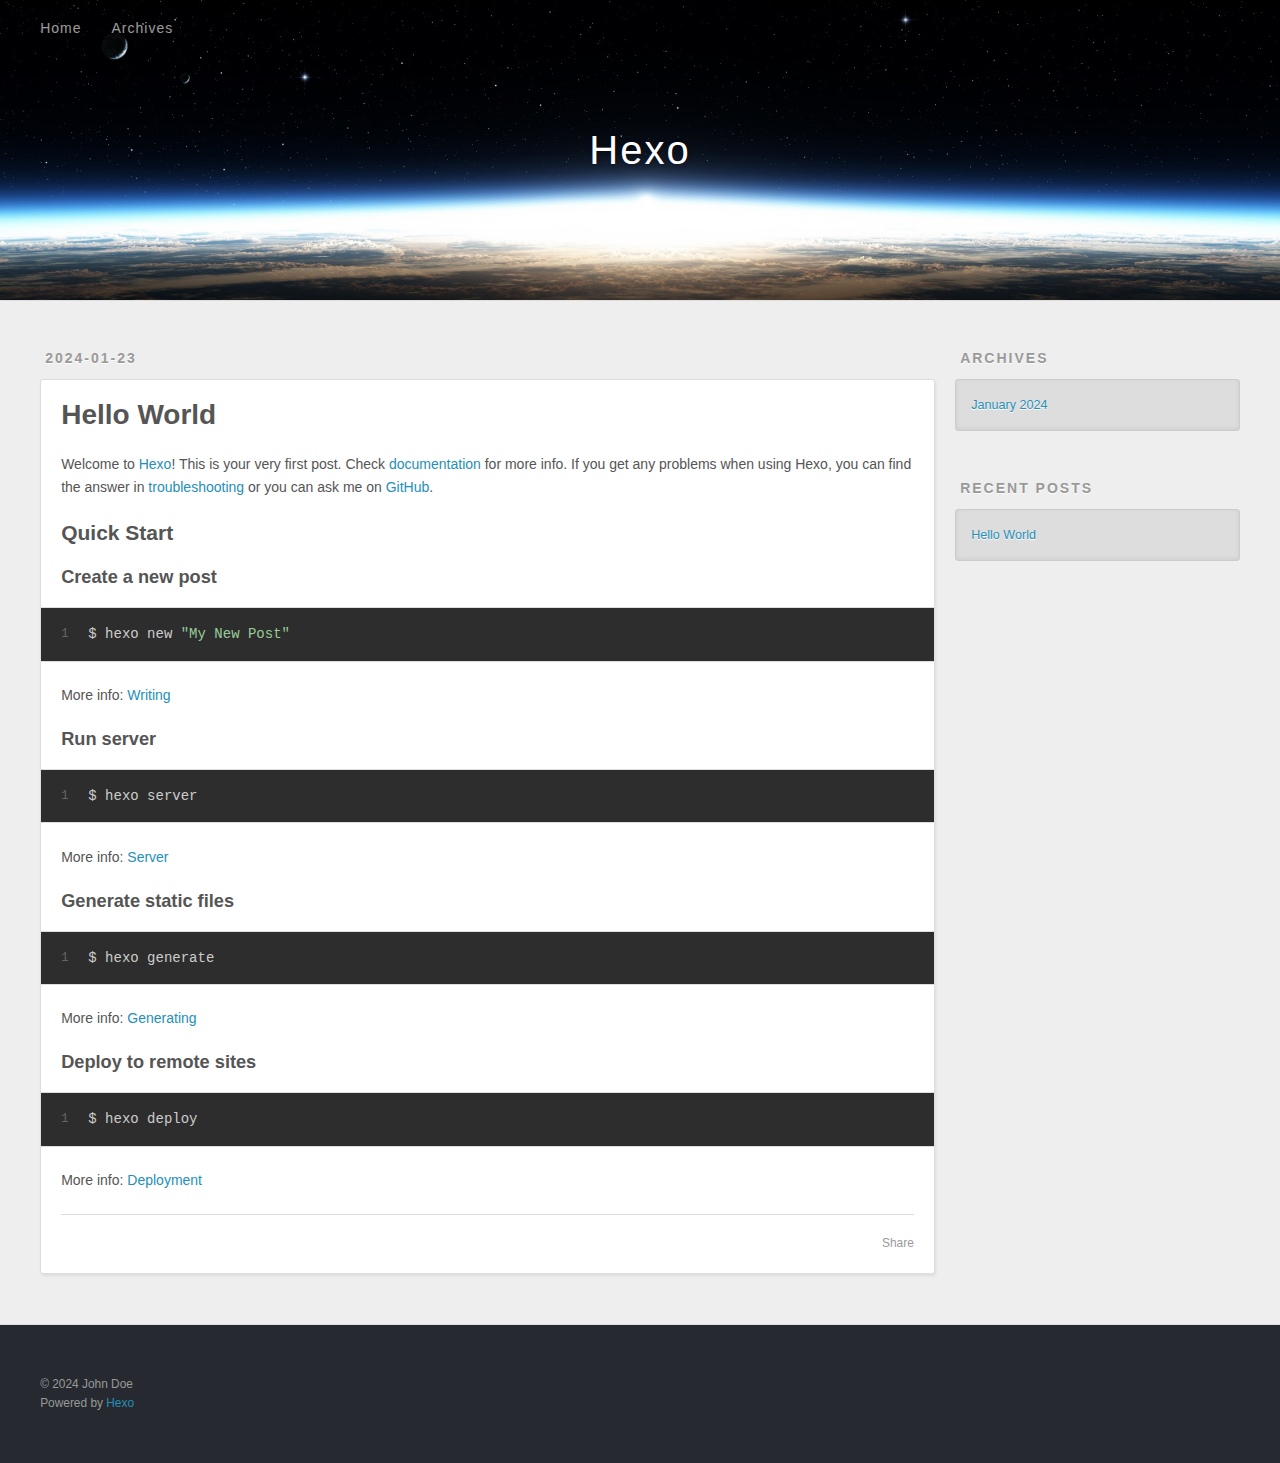
==== index.html @ e1819971 "Site updated: 2024-01-23 12:04:25" ====
<!DOCTYPE html>
<html>
<head>
  <meta charset="utf-8">
  
  
  <title>Hexo</title>
  <meta name="viewport" content="width=device-width, initial-scale=1, shrink-to-fit=no">
  <meta property="og:type" content="website">
<meta property="og:title" content="Hexo">
<meta property="og:url" content="http://example.com/index.html">
<meta property="og:site_name" content="Hexo">
<meta property="og:locale" content="en_US">
<meta property="article:author" content="John Doe">
<meta name="twitter:card" content="summary">
  
    <link rel="alternate" href="/atom.xml" title="Hexo" type="application/atom+xml">
  
  
    <link rel="shortcut icon" href="/favicon.png">
  
  
  
<link rel="stylesheet" href="/css/style.css">

  
    
<link rel="stylesheet" href="/fancybox/jquery.fancybox.min.css">

  
  
<meta name="generator" content="Hexo 7.1.1"></head>

<body>
  <div id="container">
    <div id="wrap">
      <header id="header">
  <div id="banner"></div>
  <div id="header-outer" class="outer">
    <div id="header-title" class="inner">
      <h1 id="logo-wrap">
        <a href="/" id="logo">Hexo</a>
      </h1>
      
    </div>
    <div id="header-inner" class="inner">
      <nav id="main-nav">
        <a id="main-nav-toggle" class="nav-icon"><span class="fa fa-bars"></span></a>
        
          <a class="main-nav-link" href="/">Home</a>
        
          <a class="main-nav-link" href="/archives">Archives</a>
        
      </nav>
      <nav id="sub-nav">
        
        
          <a class="nav-icon" href="/atom.xml" title="RSS Feed"><span class="fa fa-rss"></span></a>
        
        <a class="nav-icon nav-search-btn" title="Search"><span class="fa fa-search"></span></a>
      </nav>
      <div id="search-form-wrap">
        <form action="//google.com/search" method="get" accept-charset="UTF-8" class="search-form"><input type="search" name="q" class="search-form-input" placeholder="Search"><button type="submit" class="search-form-submit">&#xF002;</button><input type="hidden" name="sitesearch" value="http://example.com"></form>
      </div>
    </div>
  </div>
</header>

      <div class="outer">
        <section id="main">
  
    <article id="post-hello-world" class="h-entry article article-type-post" itemprop="blogPost" itemscope itemtype="https://schema.org/BlogPosting">
  <div class="article-meta">
    <a href="/2024/01/23/hello-world/" class="article-date">
  <time class="dt-published" datetime="2024-01-23T03:14:04.432Z" itemprop="datePublished">2024-01-23</time>
</a>
    
  </div>
  <div class="article-inner">
    
    
      <header class="article-header">
        
  
    <h1 itemprop="name">
      <a class="p-name article-title" href="/2024/01/23/hello-world/">Hello World</a>
    </h1>
  

      </header>
    
    <div class="e-content article-entry" itemprop="articleBody">
      
        <p>Welcome to <a target="_blank" rel="noopener" href="https://hexo.io/">Hexo</a>! This is your very first post. Check <a target="_blank" rel="noopener" href="https://hexo.io/docs/">documentation</a> for more info. If you get any problems when using Hexo, you can find the answer in <a target="_blank" rel="noopener" href="https://hexo.io/docs/troubleshooting.html">troubleshooting</a> or you can ask me on <a target="_blank" rel="noopener" href="https://github.com/hexojs/hexo/issues">GitHub</a>.</p>
<h2 id="Quick-Start"><a href="#Quick-Start" class="headerlink" title="Quick Start"></a>Quick Start</h2><h3 id="Create-a-new-post"><a href="#Create-a-new-post" class="headerlink" title="Create a new post"></a>Create a new post</h3><figure class="highlight bash"><table><tr><td class="gutter"><pre><span class="line">1</span><br></pre></td><td class="code"><pre><span class="line">$ hexo new <span class="string">&quot;My New Post&quot;</span></span><br></pre></td></tr></table></figure>

<p>More info: <a target="_blank" rel="noopener" href="https://hexo.io/docs/writing.html">Writing</a></p>
<h3 id="Run-server"><a href="#Run-server" class="headerlink" title="Run server"></a>Run server</h3><figure class="highlight bash"><table><tr><td class="gutter"><pre><span class="line">1</span><br></pre></td><td class="code"><pre><span class="line">$ hexo server</span><br></pre></td></tr></table></figure>

<p>More info: <a target="_blank" rel="noopener" href="https://hexo.io/docs/server.html">Server</a></p>
<h3 id="Generate-static-files"><a href="#Generate-static-files" class="headerlink" title="Generate static files"></a>Generate static files</h3><figure class="highlight bash"><table><tr><td class="gutter"><pre><span class="line">1</span><br></pre></td><td class="code"><pre><span class="line">$ hexo generate</span><br></pre></td></tr></table></figure>

<p>More info: <a target="_blank" rel="noopener" href="https://hexo.io/docs/generating.html">Generating</a></p>
<h3 id="Deploy-to-remote-sites"><a href="#Deploy-to-remote-sites" class="headerlink" title="Deploy to remote sites"></a>Deploy to remote sites</h3><figure class="highlight bash"><table><tr><td class="gutter"><pre><span class="line">1</span><br></pre></td><td class="code"><pre><span class="line">$ hexo deploy</span><br></pre></td></tr></table></figure>

<p>More info: <a target="_blank" rel="noopener" href="https://hexo.io/docs/one-command-deployment.html">Deployment</a></p>

      
    </div>
    <footer class="article-footer">
      <a data-url="http://example.com/2024/01/23/hello-world/" data-id="clrpu0zjg00006sun4xv73js2" data-title="Hello World" class="article-share-link"><span class="fa fa-share">Share</span></a>
      
      
      
    </footer>
  </div>
  
</article>



  


</section>
        
          <aside id="sidebar">
  
    

  
    

  
    
  
    
  <div class="widget-wrap">
    <h3 class="widget-title">Archives</h3>
    <div class="widget">
      <ul class="archive-list"><li class="archive-list-item"><a class="archive-list-link" href="/archives/2024/01/">January 2024</a></li></ul>
    </div>
  </div>


  
    
  <div class="widget-wrap">
    <h3 class="widget-title">Recent Posts</h3>
    <div class="widget">
      <ul>
        
          <li>
            <a href="/2024/01/23/hello-world/">Hello World</a>
          </li>
        
      </ul>
    </div>
  </div>

  
</aside>
        
      </div>
      <footer id="footer">
  
  <div class="outer">
    <div id="footer-info" class="inner">
      
      &copy; 2024 John Doe<br>
      Powered by <a href="https://hexo.io/" target="_blank">Hexo</a>
    </div>
  </div>
</footer>

    </div>
    <nav id="mobile-nav">
  
    <a href="/" class="mobile-nav-link">Home</a>
  
    <a href="/archives" class="mobile-nav-link">Archives</a>
  
</nav>
    


<script src="/js/jquery-3.6.4.min.js"></script>



  
<script src="/fancybox/jquery.fancybox.min.js"></script>




<script src="/js/script.js"></script>





  </div>
</body>
</html>
---- css/style.css ----
body {
  width: 100%;
}
body:before,
body:after {
  content: "";
  display: table;
}
body:after {
  clear: both;
}
html,
body,
div,
span,
applet,
object,
iframe,
h1,
h2,
h3,
h4,
h5,
h6,
p,
blockquote,
pre,
a,
abbr,
acronym,
address,
big,
cite,
code,
del,
dfn,
em,
img,
ins,
kbd,
q,
s,
samp,
small,
strike,
strong,
sub,
sup,
tt,
var,
dl,
dt,
dd,
ol,
ul,
li,
fieldset,
form,
label,
legend,
table,
caption,
tbody,
tfoot,
thead,
tr,
th,
td {
  margin: 0;
  padding: 0;
  border: 0;
  outline: 0;
  font-weight: inherit;
  font-style: inherit;
  font-family: inherit;
  font-size: 100%;
  vertical-align: baseline;
}
body {
  line-height: 1;
  color: #000;
  background: #fff;
}
ol,
ul {
  list-style: none;
}
table {
  border-collapse: separate;
  border-spacing: 0;
  vertical-align: middle;
}
caption,
th,
td {
  text-align: left;
  font-weight: normal;
  vertical-align: middle;
}
a img {
  border: none;
}
input,
button {
  margin: 0;
  padding: 0;
}
input::-moz-focus-inner,
button::-moz-focus-inner {
  border: 0;
  padding: 0;
}
html,
body,
#container {
  height: 100%;
}
body {
  background: #eee;
  font: 14px -apple-system, BlinkMacSystemFont, "Segoe UI", "Roboto", "Oxygen", "Ubuntu", "Cantarell", "Fira Sans", "Droid Sans", "Helvetica Neue", sans-serif;
  -webkit-text-size-adjust: 100%;
}
.outer {
  max-width: 1220px;
  margin: 0 auto;
  padding: 0 20px;
}
.outer:before,
.outer:after {
  content: "";
  display: table;
}
.outer:after {
  clear: both;
}
.inner {
  display: inline;
  float: left;
  width: 98.33333333333333%;
  margin: 0 0.833333333333333%;
}
.left,
.alignleft {
  float: left;
}
.right,
.alignright {
  float: right;
}
.clear {
  clear: both;
}
#container {
  position: relative;
}
.mobile-nav-on {
  overflow: hidden;
}
#wrap {
  height: 100%;
  width: 100%;
  position: absolute;
  top: 0;
  left: 0;
  -webkit-transition: 0.2s ease-out;
  -moz-transition: 0.2s ease-out;
  -ms-transition: 0.2s ease-out;
  transition: 0.2s ease-out;
  z-index: 1;
  background: #eee;
}
.mobile-nav-on #wrap {
  left: 280px;
}
@media screen and (min-width: 768px) {
  #main {
    display: inline;
    float: left;
    width: 73.33333333333333%;
    margin: 0 0.833333333333333%;
  }
}
.article-date,
.article-category-link,
.archive-year,
.widget-title {
  text-decoration: none;
  text-transform: uppercase;
  letter-spacing: 2px;
  color: #999;
  margin-bottom: 1em;
  margin-left: 5px;
  line-height: 1em;
  text-shadow: 0 1px #fff;
  font-weight: bold;
}
.article-inner,
.archive-article-inner {
  background: #fff;
  -webkit-box-shadow: 1px 2px 3px #ddd;
  box-shadow: 1px 2px 3px #ddd;
  border: 1px solid #ddd;
  border-radius: 3px;
}
.article-entry h1,
.widget h1 {
  font-size: 2em;
}
.article-entry h2,
.widget h2 {
  font-size: 1.5em;
}
.article-entry h3,
.widget h3 {
  font-size: 1.3em;
}
.article-entry h4,
.widget h4 {
  font-size: 1.2em;
}
.article-entry h5,
.widget h5 {
  font-size: 1em;
}
.article-entry h6,
.widget h6 {
  font-size: 1em;
  color: #999;
}
.article-entry hr,
.widget hr {
  border: 1px dashed #ddd;
}
.article-entry strong,
.widget strong {
  font-weight: bold;
}
.article-entry em,
.widget em,
.article-entry cite,
.widget cite {
  font-style: italic;
}
.article-entry sup,
.widget sup,
.article-entry sub,
.widget sub {
  font-size: 0.75em;
  line-height: 0;
  position: relative;
  vertical-align: baseline;
}
.article-entry sup,
.widget sup {
  top: -0.5em;
}
.article-entry sub,
.widget sub {
  bottom: -0.2em;
}
.article-entry small,
.widget small {
  font-size: 0.85em;
}
.article-entry acronym,
.widget acronym,
.article-entry abbr,
.widget abbr {
  border-bottom: 1px dotted;
}
.article-entry ul,
.widget ul,
.article-entry ol,
.widget ol,
.article-entry dl,
.widget dl {
  margin: 0 20px;
  line-height: 1.6em;
}
.article-entry ul ul,
.widget ul ul,
.article-entry ol ul,
.widget ol ul,
.article-entry ul ol,
.widget ul ol,
.article-entry ol ol,
.widget ol ol {
  margin-top: 0;
  margin-bottom: 0;
}
.article-entry ul,
.widget ul {
  list-style: disc;
}
.article-entry ol,
.widget ol {
  list-style: decimal;
}
.article-entry dt,
.widget dt {
  font-weight: bold;
}
#header {
  height: 300px;
  position: relative;
  border-bottom: 1px solid #ddd;
}
#header:before,
#header:after {
  content: "";
  position: absolute;
  left: 0;
  right: 0;
  height: 40px;
}
#header:before {
  top: 0;
  background: -webkit-linear-gradient(rgba(0,0,0,0.2), transparent);
  background: -moz-linear-gradient(rgba(0,0,0,0.2), transparent);
  background: -ms-linear-gradient(rgba(0,0,0,0.2), transparent);
  background: linear-gradient(rgba(0,0,0,0.2), transparent);
}
#header:after {
  bottom: 0;
  background: -webkit-linear-gradient(transparent, rgba(0,0,0,0.2));
  background: -moz-linear-gradient(transparent, rgba(0,0,0,0.2));
  background: -ms-linear-gradient(transparent, rgba(0,0,0,0.2));
  background: linear-gradient(transparent, rgba(0,0,0,0.2));
}
#header-outer {
  height: 100%;
  position: relative;
}
#header-inner {
  position: relative;
  overflow: hidden;
}
#banner {
  position: absolute;
  top: 0;
  left: 0;
  width: 100%;
  height: 100%;
  background: url("images/banner.jpg") center #000;
  background-size: cover;
  z-index: -1;
}
#header-title {
  text-align: center;
  height: 40px;
  position: absolute;
  top: 50%;
  left: 0;
  margin-top: -20px;
}
#logo,
#subtitle {
  text-decoration: none;
  color: #fff;
  font-weight: 300;
  text-shadow: 0 1px 4px rgba(0,0,0,0.3);
}
#logo {
  font-size: 40px;
  line-height: 40px;
  letter-spacing: 2px;
}
#subtitle {
  font-size: 16px;
  line-height: 16px;
  letter-spacing: 1px;
}
#subtitle-wrap {
  margin-top: 16px;
}
#main-nav {
  float: left;
  margin-left: -15px;
}
.nav-icon,
.main-nav-link {
  float: left;
  color: #fff;
  opacity: 0.6;
  text-decoration: none;
  text-shadow: 0 1px rgba(0,0,0,0.2);
  -webkit-transition: opacity 0.2s;
  -moz-transition: opacity 0.2s;
  -ms-transition: opacity 0.2s;
  transition: opacity 0.2s;
  display: block;
  padding: 20px 15px;
}
.nav-icon:hover,
.main-nav-link:hover {
  opacity: 1;
}
.nav-icon {
  text-align: center;
  font-size: 14px;
  width: 14px;
  height: 14px;
  padding: 20px 15px;
  position: relative;
  cursor: pointer;
}
.main-nav-link {
  font-weight: 300;
  letter-spacing: 1px;
}
@media screen and (max-width: 479px) {
  .main-nav-link {
    display: none;
  }
}
#main-nav-toggle {
  display: none;
}
@media screen and (max-width: 479px) {
  #main-nav-toggle {
    display: block;
  }
}
#sub-nav {
  float: right;
  margin-right: -15px;
}
#search-form-wrap {
  position: absolute;
  top: 15px;
  width: 150px;
  height: 30px;
  right: -150px;
  opacity: 0;
  -webkit-transition: 0.2s ease-out;
  -moz-transition: 0.2s ease-out;
  -ms-transition: 0.2s ease-out;
  transition: 0.2s ease-out;
}
#search-form-wrap.on {
  opacity: 1;
  right: 0;
}
@media screen and (max-width: 479px) {
  #search-form-wrap {
    width: 100%;
    right: -100%;
  }
}
.search-form {
  position: absolute;
  top: 0;
  left: 0;
  right: 0;
  background: #fff;
  padding: 5px 15px;
  border-radius: 15px;
  -webkit-box-shadow: 0 0 10px rgba(0,0,0,0.3);
  box-shadow: 0 0 10px rgba(0,0,0,0.3);
}
.search-form-input {
  border: none;
  background: none;
  color: #555;
  width: 100%;
  font: 13px -apple-system, BlinkMacSystemFont, "Segoe UI", "Roboto", "Oxygen", "Ubuntu", "Cantarell", "Fira Sans", "Droid Sans", "Helvetica Neue", sans-serif;
  outline: none;
}
.search-form-input::-webkit-search-results-decoration,
.search-form-input::-webkit-search-cancel-button {
  -webkit-appearance: none;
}
.search-form-submit {
  position: absolute;
  top: 50%;
  right: 10px;
  margin-top: -7px;
  font: 13px ForkAwesome;
  border: none;
  background: none;
  color: #bbb;
  cursor: pointer;
}
.search-form-submit:hover,
.search-form-submit:focus {
  color: #777;
}
.article {
  margin: 50px 0;
}
.article-inner {
  overflow: hidden;
}
.article-meta:before,
.article-meta:after {
  content: "";
  display: table;
}
.article-meta:after {
  clear: both;
}
.article-date {
  float: left;
}
.article-category {
  float: left;
  line-height: 1em;
  color: #ccc;
  text-shadow: 0 1px #fff;
  margin-left: 8px;
}
.article-category:before {
  content: "\2022";
}
.article-category-link {
  margin: 0 12px 1em;
}
.article-header {
  padding: 20px 20px 0;
}
.article-title {
  text-decoration: none;
  font-size: 2em;
  font-weight: bold;
  color: #555;
  line-height: 1.1em;
  -webkit-transition: color 0.2s;
  -moz-transition: color 0.2s;
  -ms-transition: color 0.2s;
  transition: color 0.2s;
}
a.article-title:hover {
  color: #258fb8;
}
.article-entry {
  color: #555;
  padding: 0 20px;
}
.article-entry:before,
.article-entry:after {
  content: "";
  display: table;
}
.article-entry:after {
  clear: both;
}
.article-entry p,
.article-entry table {
  line-height: 1.6em;
  margin: 1.6em 0;
}
.article-entry h1,
.article-entry h2,
.article-entry h3,
.article-entry h4,
.article-entry h5,
.article-entry h6 {
  font-weight: bold;
}
.article-entry h1,
.article-entry h2,
.article-entry h3,
.article-entry h4,
.article-entry h5,
.article-entry h6 {
  line-height: 1.1em;
  margin: 1.1em 0;
}
.article-entry a {
  color: #258fb8;
  text-decoration: none;
}
.article-entry a:hover {
  text-decoration: underline;
}
.article-entry ul,
.article-entry ol,
.article-entry dl {
  margin-top: 1.6em;
  margin-bottom: 1.6em;
}
.article-entry img,
.article-entry video {
  max-width: 100%;
  height: auto;
  display: block;
  margin: auto;
}
.article-entry iframe {
  border: none;
}
.article-entry table {
  width: 100%;
  border-collapse: collapse;
  border-spacing: 0;
}
.article-entry th {
  font-weight: bold;
  border-bottom: 3px solid #ddd;
  padding-bottom: 0.5em;
}
.article-entry td {
  border-bottom: 1px solid #ddd;
  padding: 10px 0;
}
.article-entry blockquote {
  font-family: Georgia, "Times New Roman", serif;
  margin: 1.6em 20px;
  text-align: center;
}
.article-entry blockquote footer {
  font-size: 14px;
  margin: 1.6em 0;
  font-family: -apple-system, BlinkMacSystemFont, "Segoe UI", "Roboto", "Oxygen", "Ubuntu", "Cantarell", "Fira Sans", "Droid Sans", "Helvetica Neue", sans-serif;
}
.article-entry blockquote footer cite:before {
  content: "—";
  padding: 0 0.5em;
}
.article-entry .pullquote {
  text-align: left;
  width: 45%;
  margin: 0;
}
.article-entry .pullquote.left {
  margin-left: 0.5em;
  margin-right: 1em;
}
.article-entry .pullquote.right {
  margin-right: 0.5em;
  margin-left: 1em;
}
.article-entry .caption {
  color: #999;
  display: block;
  font-size: 0.9em;
  margin-top: 0.5em;
  position: relative;
  text-align: center;
}
.article-entry .video-container {
  position: relative;
  padding-top: 56.25%;
  height: 0;
  overflow: hidden;
}
.article-entry .video-container iframe,
.article-entry .video-container object,
.article-entry .video-container embed {
  position: absolute;
  top: 0;
  left: 0;
  width: 100%;
  height: 100%;
  margin-top: 0;
}
.article-more-link a {
  display: inline-block;
  line-height: 1em;
  padding: 6px 15px;
  border-radius: 15px;
  background: #eee;
  color: #999;
  text-shadow: 0 1px #fff;
  text-decoration: none;
}
.article-more-link a:hover {
  background: #258fb8;
  color: #fff;
  text-decoration: none;
  text-shadow: 0 1px #1e7293;
}
.article-footer {
  font-size: 0.85em;
  line-height: 1.6em;
  border-top: 1px solid #ddd;
  padding-top: 1.6em;
  margin: 0 20px 20px;
}
.article-footer:before,
.article-footer:after {
  content: "";
  display: table;
}
.article-footer:after {
  clear: both;
}
.article-footer a {
  color: #999;
  text-decoration: none;
}
.article-footer a:hover {
  color: #555;
}
.article-tag-list-item {
  float: left;
  margin-right: 10px;
}
.article-tag-list-link:before {
  content: "#";
}
.article-comment-link {
  float: right;
}
.article-comment-link:before {
  padding-right: 8px;
}
.article-share-link {
  cursor: pointer;
  float: right;
  margin-left: 20px;
}
.article-share-link:before {
  padding-right: 6px;
}
#article-nav {
  position: relative;
}
#article-nav:before,
#article-nav:after {
  content: "";
  display: table;
}
#article-nav:after {
  clear: both;
}
@media screen and (min-width: 768px) {
  #article-nav {
    margin: 50px 0;
  }
  #article-nav:before {
    width: 8px;
    height: 8px;
    position: absolute;
    top: 50%;
    left: 50%;
    margin-top: -4px;
    margin-left: -4px;
    content: "";
    border-radius: 50%;
    background: #ddd;
    -webkit-box-shadow: 0 1px 2px #fff;
    box-shadow: 0 1px 2px #fff;
  }
}
.article-nav-link-wrap {
  text-decoration: none;
  text-shadow: 0 1px #fff;
  color: #999;
  -webkit-box-sizing: border-box;
  -moz-box-sizing: border-box;
  box-sizing: border-box;
  margin-top: 50px;
  text-align: center;
  display: block;
}
.article-nav-link-wrap:hover {
  color: #555;
}
@media screen and (min-width: 768px) {
  .article-nav-link-wrap {
    width: 50%;
    margin-top: 0;
  }
}
@media screen and (min-width: 768px) {
  #article-nav-newer {
    float: left;
    text-align: right;
    padding-right: 20px;
  }
}
@media screen and (min-width: 768px) {
  #article-nav-older {
    float: right;
    text-align: left;
    padding-left: 20px;
  }
}
.article-nav-caption {
  text-transform: uppercase;
  letter-spacing: 2px;
  color: #ddd;
  line-height: 1em;
  font-weight: bold;
}
#article-nav-newer .article-nav-caption {
  margin-right: -2px;
}
.article-nav-title {
  font-size: 0.85em;
  line-height: 1.6em;
  margin-top: 0.5em;
}
.article-share-box {
  position: absolute;
  display: none;
  background: #fff;
  -webkit-box-shadow: 1px 2px 10px rgba(0,0,0,0.2);
  box-shadow: 1px 2px 10px rgba(0,0,0,0.2);
  border-radius: 3px;
  margin-left: -145px;
  overflow: hidden;
  z-index: 1;
}
.article-share-box.on {
  display: block;
}
.article-share-input {
  width: 100%;
  background: none;
  -webkit-box-sizing: border-box;
  -moz-box-sizing: border-box;
  box-sizing: border-box;
  font: 14px -apple-system, BlinkMacSystemFont, "Segoe UI", "Roboto", "Oxygen", "Ubuntu", "Cantarell", "Fira Sans", "Droid Sans", "Helvetica Neue", sans-serif;
  padding: 0 15px;
  color: #555;
  outline: none;
  border: 1px solid #ddd;
  border-radius: 3px 3px 0 0;
  height: 36px;
  line-height: 36px;
}
.article-share-links {
  background: #eee;
}
.article-share-links:before,
.article-share-links:after {
  content: "";
  display: table;
}
.article-share-links:after {
  clear: both;
}
.article-share-twitter,
.article-share-facebook,
.article-share-pinterest,
.article-share-linkedin {
  width: 50px;
  height: 36px;
  display: block;
  float: left;
  position: relative;
  color: #999;
  text-shadow: 0 1px #fff;
}
.article-share-twitter:before,
.article-share-facebook:before,
.article-share-pinterest:before,
.article-share-linkedin:before {
  font-size: 20px;
  width: 20px;
  height: 20px;
  position: absolute;
  top: 50%;
  left: 50%;
  margin-top: -10px;
  margin-left: -10px;
  text-align: center;
}
.article-share-twitter:hover,
.article-share-facebook:hover,
.article-share-pinterest:hover,
.article-share-linkedin:hover {
  color: #fff;
}
.article-share-twitter:hover {
  background: #00aced;
  text-shadow: 0 1px #008abe;
}
.article-share-facebook:hover {
  background: #3b5998;
  text-shadow: 0 1px #2f477a;
}
.article-share-pinterest:hover {
  background: #cb2027;
  text-shadow: 0 1px #a21a1f;
}
.article-share-linkedin:hover {
  background: #0077b5;
  text-shadow: 0 1px #005f91;
}
.article-gallery {
  background: #000;
  position: relative;
}
.article-gallery-photos {
  position: relative;
  overflow: hidden;
}
.article-gallery-img {
  display: none;
  max-width: 100%;
}
.article-gallery-img:first-child {
  display: block;
}
.article-gallery-img.loaded {
  position: absolute;
  display: block;
}
.article-gallery-img img {
  display: block;
  max-width: 100%;
  margin: 0 auto;
}
#comments {
  background: #fff;
  -webkit-box-shadow: 1px 2px 3px #ddd;
  box-shadow: 1px 2px 3px #ddd;
  padding: 20px;
  border: 1px solid #ddd;
  border-radius: 3px;
  margin: 50px 0;
}
#comments a {
  color: #258fb8;
}
.archives-wrap {
  margin: 50px 0;
}
.archives:before,
.archives:after {
  content: "";
  display: table;
}
.archives:after {
  clear: both;
}
.archive-year-wrap {
  margin-bottom: 1em;
}
.archives {
  -webkit-column-gap: 10px;
  -moz-column-gap: 10px;
  column-gap: 10px;
}
@media screen and (min-width: 480px) and (max-width: 767px) {
  .archives {
    -webkit-column-count: 2;
    -moz-column-count: 2;
    column-count: 2;
  }
}
@media screen and (min-width: 768px) {
  .archives {
    -webkit-column-count: 3;
    -moz-column-count: 3;
    column-count: 3;
  }
}
.archive-article {
  -webkit-column-break-inside: avoid;
  page-break-inside: avoid;
  overflow: hidden;
  break-inside: avoid-column;
}
.archive-article-inner {
  padding: 10px;
  margin-bottom: 15px;
}
.archive-article-title {
  text-decoration: none;
  font-weight: bold;
  color: #555;
  -webkit-transition: color 0.2s;
  -moz-transition: color 0.2s;
  -ms-transition: color 0.2s;
  transition: color 0.2s;
  line-height: 1.6em;
}
.archive-article-title:hover {
  color: #258fb8;
}
.archive-article-footer {
  margin-top: 1em;
}
.archive-article-date {
  color: #999;
  text-decoration: none;
  font-size: 0.85em;
  line-height: 1em;
  margin-bottom: 0.5em;
  display: block;
}
#page-nav {
  margin: 50px auto;
  background: #fff;
  -webkit-box-shadow: 1px 2px 3px #ddd;
  box-shadow: 1px 2px 3px #ddd;
  border: 1px solid #ddd;
  border-radius: 3px;
  text-align: center;
  color: #999;
  overflow: hidden;
}
#page-nav:before,
#page-nav:after {
  content: "";
  display: table;
}
#page-nav:after {
  clear: both;
}
#page-nav a,
#page-nav span {
  padding: 10px 20px;
  line-height: 1;
  height: 2ex;
}
#page-nav a {
  color: #999;
  text-decoration: none;
}
#page-nav a:hover {
  background: #999;
  color: #fff;
}
#page-nav .prev {
  float: left;
}
#page-nav .next {
  float: right;
}
#page-nav .page-number {
  display: inline-block;
}
@media screen and (max-width: 479px) {
  #page-nav .page-number {
    display: none;
  }
}
#page-nav .current {
  color: #555;
  font-weight: bold;
}
#page-nav .space {
  color: #ddd;
}
#footer {
  background: #262a30;
  padding: 50px 0;
  border-top: 1px solid #ddd;
  color: #999;
}
#footer a {
  color: #258fb8;
  text-decoration: none;
}
#footer a:hover {
  text-decoration: underline;
}
#footer-info {
  line-height: 1.6em;
  font-size: 0.85em;
}
.article-entry pre,
.article-entry .highlight {
  background: #2d2d2d;
  margin: 0 -20px;
  padding: 15px 20px;
  border-style: solid;
  border-color: #ddd;
  border-width: 1px 0;
  overflow: auto;
  color: #ccc;
  line-height: 22.400000000000002px;
}
.article-entry .highlight .gutter pre,
.article-entry .gist .gist-file .gist-data .line-numbers {
  color: #666;
  font-size: 0.85em;
}
.article-entry pre,
.article-entry code {
  font-family: "Source Code Pro", Consolas, Monaco, Menlo, Consolas, monospace;
}
.article-entry code {
  background: #eee;
  text-shadow: 0 1px #fff;
  padding: 0 0.3em;
}
.article-entry pre code {
  background: none;
  text-shadow: none;
  padding: 0;
}
.article-entry .highlight pre {
  border: none;
  margin: 0;
  padding: 0;
}
.article-entry .highlight table {
  margin: 0;
  width: auto;
}
.article-entry .highlight td {
  border: none;
  padding: 0;
}
.article-entry .highlight figcaption {
  font-size: 0.85em;
  color: #999;
  line-height: 1em;
  margin-bottom: 1em;
}
.article-entry .highlight figcaption:before,
.article-entry .highlight figcaption:after {
  content: "";
  display: table;
}
.article-entry .highlight figcaption:after {
  clear: both;
}
.article-entry .highlight figcaption a {
  float: right;
}
.article-entry .highlight .gutter {
  -moz-user-select: none;
  -ms-user-select: none;
  -webkit-user-select: none;
  -webkit-user-select: none;
  -moz-user-select: none;
  -ms-user-select: none;
  user-select: none;
}
.article-entry .highlight .gutter pre {
  text-align: right;
  padding-right: 20px;
}
.article-entry .highlight .line {
  height: 22.400000000000002px;
}
.article-entry .highlight .line.marked {
  background: #515151;
}
.article-entry .gist {
  margin: 0 -20px;
  border-style: solid;
  border-color: #ddd;
  border-width: 1px 0;
  background: #2d2d2d;
  padding: 15px 20px 15px 0;
}
.article-entry .gist .gist-file {
  border: none;
  font-family: "Source Code Pro", Consolas, Monaco, Menlo, Consolas, monospace;
  margin: 0;
}
.article-entry .gist .gist-file .gist-data {
  background: none;
  border: none;
}
.article-entry .gist .gist-file .gist-data .line-numbers {
  background: none;
  border: none;
  padding: 0 20px 0 0;
}
.article-entry .gist .gist-file .gist-data .line-data {
  padding: 0 !important;
}
.article-entry .gist .gist-file .highlight {
  margin: 0;
  padding: 0;
  border: none;
}
.article-entry .gist .gist-file .gist-meta {
  background: #2d2d2d;
  color: #999;
  font: 0.85em -apple-system, BlinkMacSystemFont, "Segoe UI", "Roboto", "Oxygen", "Ubuntu", "Cantarell", "Fira Sans", "Droid Sans", "Helvetica Neue", sans-serif;
  text-shadow: 0 0;
  padding: 0;
  margin-top: 1em;
  margin-left: 20px;
}
.article-entry .gist .gist-file .gist-meta a {
  color: #258fb8;
  font-weight: normal;
}
.article-entry .gist .gist-file .gist-meta a:hover {
  text-decoration: underline;
}
pre .comment,
pre .title {
  color: #999;
}
pre .variable,
pre .attribute,
pre .tag,
pre .regexp,
pre .ruby .constant,
pre .xml .tag .title,
pre .xml .pi,
pre .xml .doctype,
pre .html .doctype,
pre .css .id,
pre .css .class,
pre .css .pseudo {
  color: #f2777a;
}
pre .number,
pre .preprocessor,
pre .built_in,
pre .literal,
pre .params,
pre .constant {
  color: #f99157;
}
pre .class,
pre .ruby .class .title,
pre .css .rules .attribute {
  color: #9c9;
}
pre .string,
pre .value,
pre .inheritance,
pre .header,
pre .ruby .symbol,
pre .xml .cdata {
  color: #9c9;
}
pre .css .hexcolor {
  color: #6cc;
}
pre .function,
pre .python .decorator,
pre .python .title,
pre .ruby .function .title,
pre .ruby .title .keyword,
pre .perl .sub,
pre .javascript .title,
pre .coffeescript .title {
  color: #69c;
}
pre .keyword,
pre .javascript .function {
  color: #c9c;
}
@media screen and (max-width: 479px) {
  #mobile-nav {
    position: absolute;
    top: 0;
    left: 0;
    width: 280px;
    height: 100%;
    background: #191919;
    border-right: 1px solid #fff;
  }
}
@media screen and (max-width: 479px) {
  .mobile-nav-link {
    display: block;
    color: #999;
    text-decoration: none;
    padding: 15px 20px;
    font-weight: bold;
  }
  .mobile-nav-link:hover {
    color: #fff;
  }
}
@media screen and (min-width: 768px) {
  #sidebar {
    display: inline;
    float: left;
    width: 23.333333333333332%;
    margin: 0 0.833333333333333%;
  }
}
.widget-wrap {
  margin: 50px 0;
}
.widget {
  color: #777;
  text-shadow: 0 1px #fff;
  background: #ddd;
  -webkit-box-shadow: 0 -1px 4px #ccc inset;
  box-shadow: 0 -1px 4px #ccc inset;
  border: 1px solid #ccc;
  padding: 15px;
  border-radius: 3px;
}
.widget a {
  color: #258fb8;
  text-decoration: none;
}
.widget a:hover {
  text-decoration: underline;
}
.widget ul ul,
.widget ol ul,
.widget dl ul,
.widget ul ol,
.widget ol ol,
.widget dl ol,
.widget ul dl,
.widget ol dl,
.widget dl dl {
  margin-left: 15px;
  list-style: disc;
}
.widget {
  line-height: 1.6em;
  word-wrap: break-word;
  font-size: 0.9em;
}
.widget ul,
.widget ol {
  list-style: none;
  margin: 0;
}
.widget ul ul,
.widget ol ul,
.widget ul ol,
.widget ol ol {
  margin: 0 20px;
}
.widget ul ul,
.widget ol ul {
  list-style: disc;
}
.widget ul ol,
.widget ol ol {
  list-style: decimal;
}
.category-list-count,
.tag-list-count,
.archive-list-count {
  padding-left: 5px;
  color: #999;
  font-size: 0.85em;
}
.category-list-count:before,
.tag-list-count:before,
.archive-list-count:before {
  content: "(";
}
.category-list-count:after,
.tag-list-count:after,
.archive-list-count:after {
  content: ")";
}
.tagcloud a {
  margin-right: 5px;
  display: inline-block;
}
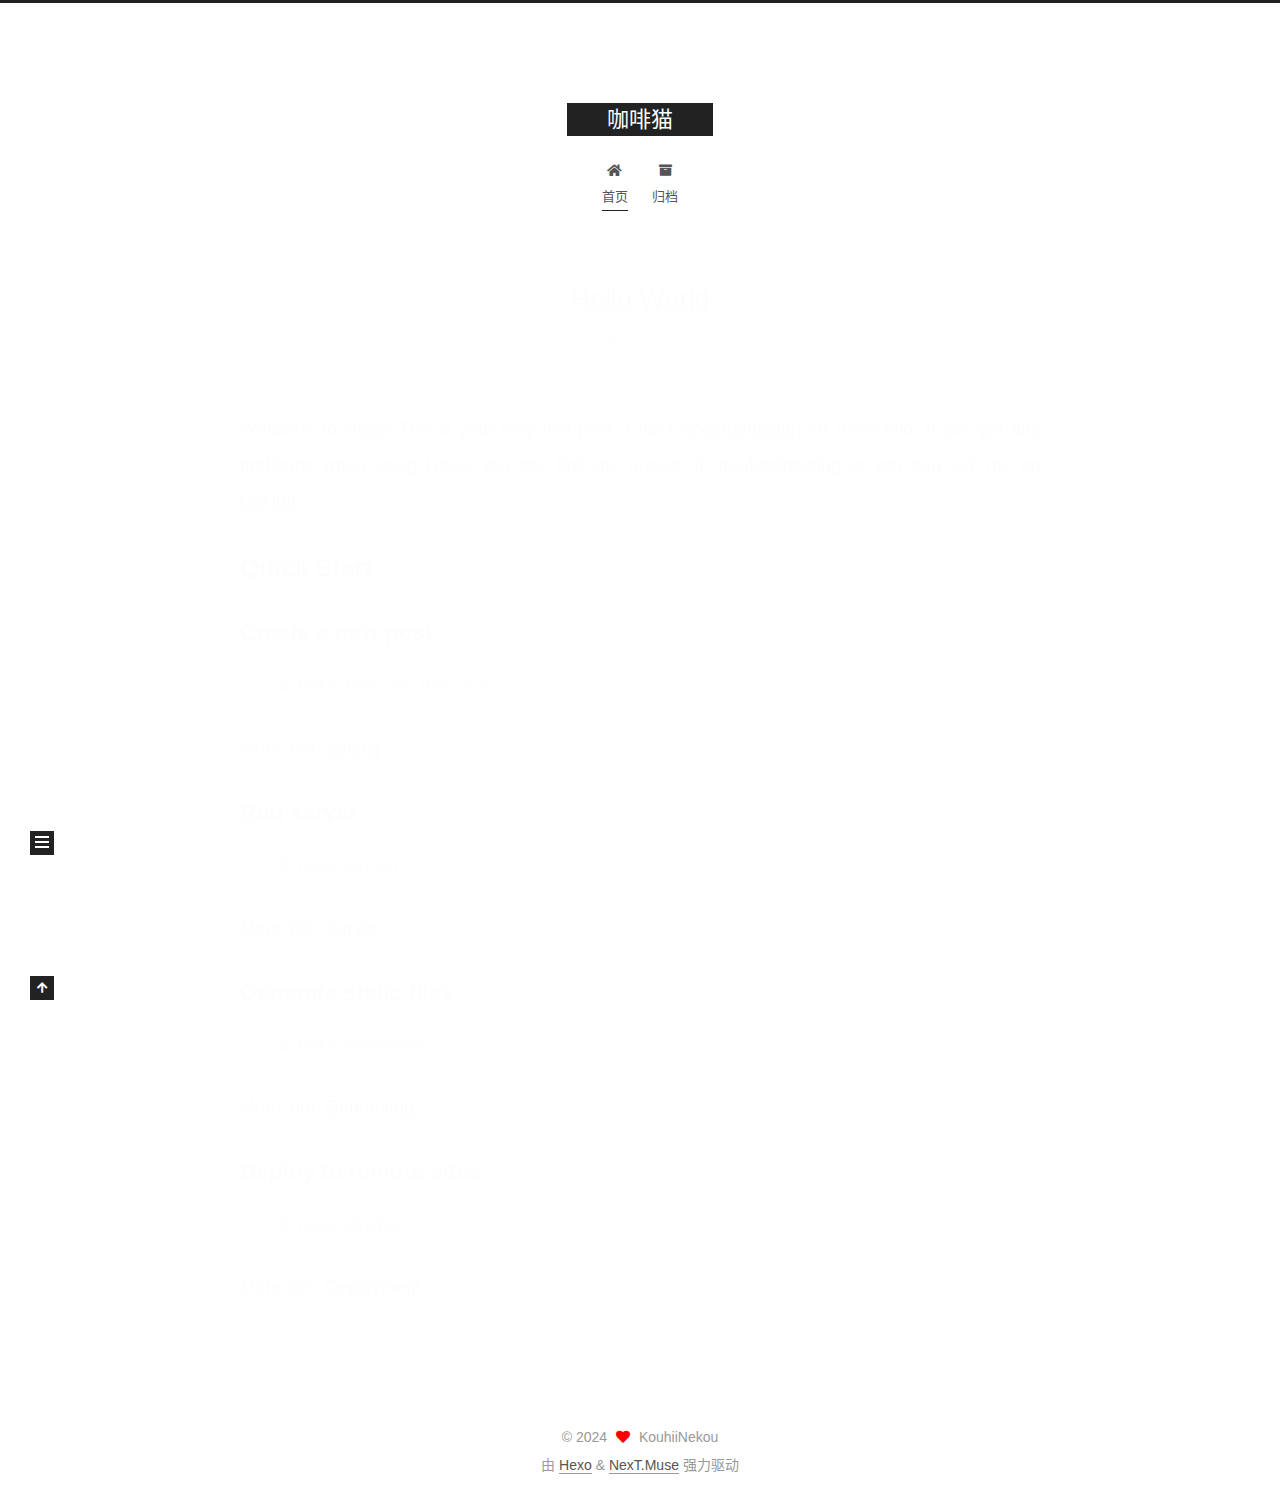
==== commit 916ce5fd: "Site updated: 2024-01-25 13:52:00" ====
--- a/index.html
+++ b/index.html
@@ -1,205 +1,371 @@
 <!DOCTYPE html>
-<html>
+<html lang="zh-CN">
 <head>
-  <meta charset="utf-8">
-  
-  
-  <title>Hexo</title>
-  <meta name="viewport" content="width=device-width, initial-scale=1, shrink-to-fit=no">
-  <meta property="og:type" content="website">
-<meta property="og:title" content="Hexo">
+  <meta charset="UTF-8">
+<meta name="viewport" content="width=device-width, initial-scale=1, maximum-scale=2">
+<meta name="theme-color" content="#222">
+<meta name="generator" content="Hexo 7.1.1">
+  <link rel="apple-touch-icon" sizes="180x180" href="/images/apple-touch-icon-next.png">
+  <link rel="icon" type="image/png" sizes="32x32" href="/images/favicon-32x32-next.png">
+  <link rel="icon" type="image/png" sizes="16x16" href="/images/favicon-16x16-next.png">
+  <link rel="mask-icon" href="/images/logo.svg" color="#222">
+
+<link rel="stylesheet" href="/css/main.css">
+
+
+<link rel="stylesheet" href="/lib/font-awesome/css/all.min.css">
+
+<script id="hexo-configurations">
+    var NexT = window.NexT || {};
+    var CONFIG = {"hostname":"example.com","root":"/","scheme":"Muse","version":"7.8.0","exturl":false,"sidebar":{"position":"left","display":"post","padding":18,"offset":12,"onmobile":false},"copycode":{"enable":false,"show_result":false,"style":null},"back2top":{"enable":true,"sidebar":false,"scrollpercent":false},"bookmark":{"enable":false,"color":"#222","save":"auto"},"fancybox":false,"mediumzoom":false,"lazyload":false,"pangu":false,"comments":{"style":"tabs","active":null,"storage":true,"lazyload":false,"nav":null},"algolia":{"hits":{"per_page":10},"labels":{"input_placeholder":"Search for Posts","hits_empty":"We didn't find any results for the search: ${query}","hits_stats":"${hits} results found in ${time} ms"}},"localsearch":{"enable":false,"trigger":"auto","top_n_per_article":1,"unescape":false,"preload":false},"motion":{"enable":true,"async":false,"transition":{"post_block":"fadeIn","post_header":"slideDownIn","post_body":"slideDownIn","coll_header":"slideLeftIn","sidebar":"slideUpIn"}}};
+  </script>
+
+  <meta name="description" content="喵喵喵喵喵">
+<meta property="og:type" content="website">
+<meta property="og:title" content="咖啡猫">
 <meta property="og:url" content="http://example.com/index.html">
-<meta property="og:site_name" content="Hexo">
-<meta property="og:locale" content="en_US">
-<meta property="article:author" content="John Doe">
+<meta property="og:site_name" content="咖啡猫">
+<meta property="og:description" content="喵喵喵喵喵">
+<meta property="og:locale" content="zh_CN">
+<meta property="article:author" content="KouhiiNekou">
 <meta name="twitter:card" content="summary">
-  
-    <link rel="alternate" href="/atom.xml" title="Hexo" type="application/atom+xml">
-  
-  
-    <link rel="shortcut icon" href="/favicon.png">
-  
-  
-  
-<link rel="stylesheet" href="/css/style.css">
-
-  
-    
-<link rel="stylesheet" href="/fancybox/jquery.fancybox.min.css">
-
-  
-  
-<meta name="generator" content="Hexo 7.1.1"></head>
-
-<body>
-  <div id="container">
-    <div id="wrap">
-      <header id="header">
-  <div id="banner"></div>
-  <div id="header-outer" class="outer">
-    <div id="header-title" class="inner">
-      <h1 id="logo-wrap">
-        <a href="/" id="logo">Hexo</a>
-      </h1>
+
+<link rel="canonical" href="http://example.com/">
+
+
+<script id="page-configurations">
+  // https://hexo.io/docs/variables.html
+  CONFIG.page = {
+    sidebar: "",
+    isHome : true,
+    isPost : false,
+    lang   : 'zh-CN'
+  };
+</script>
+
+  <title>咖啡猫</title>
+  
+
+
+
+
+
+
+  <noscript>
+  <style>
+  .use-motion .brand,
+  .use-motion .menu-item,
+  .sidebar-inner,
+  .use-motion .post-block,
+  .use-motion .pagination,
+  .use-motion .comments,
+  .use-motion .post-header,
+  .use-motion .post-body,
+  .use-motion .collection-header { opacity: initial; }
+
+  .use-motion .site-title,
+  .use-motion .site-subtitle {
+    opacity: initial;
+    top: initial;
+  }
+
+  .use-motion .logo-line-before i { left: initial; }
+  .use-motion .logo-line-after i { right: initial; }
+  </style>
+</noscript>
+
+</head>
+
+<body itemscope itemtype="http://schema.org/WebPage">
+  <div class="container use-motion">
+    <div class="headband"></div>
+
+    <header class="header" itemscope itemtype="http://schema.org/WPHeader">
+      <div class="header-inner"><div class="site-brand-container">
+  <div class="site-nav-toggle">
+    <div class="toggle" aria-label="切换导航栏">
+      <span class="toggle-line toggle-line-first"></span>
+      <span class="toggle-line toggle-line-middle"></span>
+      <span class="toggle-line toggle-line-last"></span>
+    </div>
+  </div>
+
+  <div class="site-meta">
+
+    <a href="/" class="brand" rel="start">
+      <span class="logo-line-before"><i></i></span>
+      <h1 class="site-title">咖啡猫</h1>
+      <span class="logo-line-after"><i></i></span>
+    </a>
+  </div>
+
+  <div class="site-nav-right">
+    <div class="toggle popup-trigger">
+    </div>
+  </div>
+</div>
+
+
+
+
+<nav class="site-nav">
+  <ul id="menu" class="main-menu menu">
+        <li class="menu-item menu-item-home">
+
+    <a href="/" rel="section"><i class="fa fa-home fa-fw"></i>首页</a>
+
+  </li>
+        <li class="menu-item menu-item-archives">
+
+    <a href="/archives/" rel="section"><i class="fa fa-archive fa-fw"></i>归档</a>
+
+  </li>
+  </ul>
+</nav>
+
+
+
+
+</div>
+    </header>
+
+    
+  <div class="back-to-top">
+    <i class="fa fa-arrow-up"></i>
+    <span>0%</span>
+  </div>
+
+
+    <main class="main">
+      <div class="main-inner">
+        <div class="content-wrap">
+          
+
+          <div class="content index posts-expand">
+            
+      
+  
+  
+  <article itemscope itemtype="http://schema.org/Article" class="post-block" lang="zh-CN">
+    <link itemprop="mainEntityOfPage" href="http://example.com/2024/01/23/hello-world/">
+
+    <span hidden itemprop="author" itemscope itemtype="http://schema.org/Person">
+      <meta itemprop="image" content="/images/avatar.gif">
+      <meta itemprop="name" content="KouhiiNekou">
+      <meta itemprop="description" content="喵喵喵喵喵">
+    </span>
+
+    <span hidden itemprop="publisher" itemscope itemtype="http://schema.org/Organization">
+      <meta itemprop="name" content="咖啡猫">
+    </span>
+      <header class="post-header">
+        <h2 class="post-title" itemprop="name headline">
+          
+            <a href="/2024/01/23/hello-world/" class="post-title-link" itemprop="url">Hello World</a>
+        </h2>
+
+        <div class="post-meta">
+            <span class="post-meta-item">
+              <span class="post-meta-item-icon">
+                <i class="far fa-calendar"></i>
+              </span>
+              <span class="post-meta-item-text">发表于</span>
+
+              <time title="创建时间：2024-01-23 11:14:04" itemprop="dateCreated datePublished" datetime="2024-01-23T11:14:04+08:00">2024-01-23</time>
+            </span>
+
+          
+
+        </div>
+      </header>
+
+    
+    
+    
+    <div class="post-body" itemprop="articleBody">
+
+      
+          <p>Welcome to <a target="_blank" rel="noopener" href="https://hexo.io/">Hexo</a>! This is your very first post. Check <a target="_blank" rel="noopener" href="https://hexo.io/docs/">documentation</a> for more info. If you get any problems when using Hexo, you can find the answer in <a target="_blank" rel="noopener" href="https://hexo.io/docs/troubleshooting.html">troubleshooting</a> or you can ask me on <a target="_blank" rel="noopener" href="https://github.com/hexojs/hexo/issues">GitHub</a>.</p>
+<h2 id="Quick-Start"><a href="#Quick-Start" class="headerlink" title="Quick Start"></a>Quick Start</h2><h3 id="Create-a-new-post"><a href="#Create-a-new-post" class="headerlink" title="Create a new post"></a>Create a new post</h3><figure class="highlight bash"><table><tr><td class="gutter"><pre><span class="line">1</span><br></pre></td><td class="code"><pre><span class="line">$ hexo new <span class="string">&quot;My New Post&quot;</span></span><br></pre></td></tr></table></figure>
+
+<p>More info: <a target="_blank" rel="noopener" href="https://hexo.io/docs/writing.html">Writing</a></p>
+<h3 id="Run-server"><a href="#Run-server" class="headerlink" title="Run server"></a>Run server</h3><figure class="highlight bash"><table><tr><td class="gutter"><pre><span class="line">1</span><br></pre></td><td class="code"><pre><span class="line">$ hexo server</span><br></pre></td></tr></table></figure>
+
+<p>More info: <a target="_blank" rel="noopener" href="https://hexo.io/docs/server.html">Server</a></p>
+<h3 id="Generate-static-files"><a href="#Generate-static-files" class="headerlink" title="Generate static files"></a>Generate static files</h3><figure class="highlight bash"><table><tr><td class="gutter"><pre><span class="line">1</span><br></pre></td><td class="code"><pre><span class="line">$ hexo generate</span><br></pre></td></tr></table></figure>
+
+<p>More info: <a target="_blank" rel="noopener" href="https://hexo.io/docs/generating.html">Generating</a></p>
+<h3 id="Deploy-to-remote-sites"><a href="#Deploy-to-remote-sites" class="headerlink" title="Deploy to remote sites"></a>Deploy to remote sites</h3><figure class="highlight bash"><table><tr><td class="gutter"><pre><span class="line">1</span><br></pre></td><td class="code"><pre><span class="line">$ hexo deploy</span><br></pre></td></tr></table></figure>
+
+<p>More info: <a target="_blank" rel="noopener" href="https://hexo.io/docs/one-command-deployment.html">Deployment</a></p>
+
       
     </div>
-    <div id="header-inner" class="inner">
-      <nav id="main-nav">
-        <a id="main-nav-toggle" class="nav-icon"><span class="fa fa-bars"></span></a>
+
+    
+    
+    
+      <footer class="post-footer">
+        <div class="post-eof"></div>
+      </footer>
+  </article>
+  
+  
+  
+
+
+  
+
+
+
+          </div>
+          
+
+<script>
+  window.addEventListener('tabs:register', () => {
+    let { activeClass } = CONFIG.comments;
+    if (CONFIG.comments.storage) {
+      activeClass = localStorage.getItem('comments_active') || activeClass;
+    }
+    if (activeClass) {
+      let activeTab = document.querySelector(`a[href="#comment-${activeClass}"]`);
+      if (activeTab) {
+        activeTab.click();
+      }
+    }
+  });
+  if (CONFIG.comments.storage) {
+    window.addEventListener('tabs:click', event => {
+      if (!event.target.matches('.tabs-comment .tab-content .tab-pane')) return;
+      let commentClass = event.target.classList[1];
+      localStorage.setItem('comments_active', commentClass);
+    });
+  }
+</script>
+
+        </div>
+          
+  
+  <div class="toggle sidebar-toggle">
+    <span class="toggle-line toggle-line-first"></span>
+    <span class="toggle-line toggle-line-middle"></span>
+    <span class="toggle-line toggle-line-last"></span>
+  </div>
+
+  <aside class="sidebar">
+    <div class="sidebar-inner">
+
+      <ul class="sidebar-nav motion-element">
+        <li class="sidebar-nav-toc">
+          文章目录
+        </li>
+        <li class="sidebar-nav-overview">
+          站点概览
+        </li>
+      </ul>
+
+      <!--noindex-->
+      <div class="post-toc-wrap sidebar-panel">
+      </div>
+      <!--/noindex-->
+
+      <div class="site-overview-wrap sidebar-panel">
+        <div class="site-author motion-element" itemprop="author" itemscope itemtype="http://schema.org/Person">
+  <p class="site-author-name" itemprop="name">KouhiiNekou</p>
+  <div class="site-description" itemprop="description">喵喵喵喵喵</div>
+</div>
+<div class="site-state-wrap motion-element">
+  <nav class="site-state">
+      <div class="site-state-item site-state-posts">
+          <a href="/archives/">
         
-          <a class="main-nav-link" href="/">Home</a>
+          <span class="site-state-item-count">1</span>
+          <span class="site-state-item-name">日志</span>
+        </a>
+      </div>
+  </nav>
+</div>
+
+
+
+      </div>
+
+    </div>
+  </aside>
+  <div id="sidebar-dimmer"></div>
+
+
+      </div>
+    </main>
+
+    <footer class="footer">
+      <div class="footer-inner">
         
-          <a class="main-nav-link" href="/archives">Archives</a>
+
         
-      </nav>
-      <nav id="sub-nav">
+
+<div class="copyright">
+  
+  &copy; 
+  <span itemprop="copyrightYear">2024</span>
+  <span class="with-love">
+    <i class="fa fa-heart"></i>
+  </span>
+  <span class="author" itemprop="copyrightHolder">KouhiiNekou</span>
+</div>
+  <div class="powered-by">由 <a href="https://hexo.io/" class="theme-link" rel="noopener" target="_blank">Hexo</a> & <a href="https://muse.theme-next.org/" class="theme-link" rel="noopener" target="_blank">NexT.Muse</a> 强力驱动
+  </div>
+
         
-        
-          <a class="nav-icon" href="/atom.xml" title="RSS Feed"><span class="fa fa-rss"></span></a>
-        
-        <a class="nav-icon nav-search-btn" title="Search"><span class="fa fa-search"></span></a>
-      </nav>
-      <div id="search-form-wrap">
-        <form action="//google.com/search" method="get" accept-charset="UTF-8" class="search-form"><input type="search" name="q" class="search-form-input" placeholder="Search"><button type="submit" class="search-form-submit">&#xF002;</button><input type="hidden" name="sitesearch" value="http://example.com"></form>
-      </div>
-    </div>
-  </div>
-</header>
-
-      <div class="outer">
-        <section id="main">
-  
-    <article id="post-hello-world" class="h-entry article article-type-post" itemprop="blogPost" itemscope itemtype="https://schema.org/BlogPosting">
-  <div class="article-meta">
-    <a href="/2024/01/23/hello-world/" class="article-date">
-  <time class="dt-published" datetime="2024-01-23T03:14:04.432Z" itemprop="datePublished">2024-01-23</time>
-</a>
-    
-  </div>
-  <div class="article-inner">
-    
-    
-      <header class="article-header">
-        
-  
-    <h1 itemprop="name">
-      <a class="p-name article-title" href="/2024/01/23/hello-world/">Hello World</a>
-    </h1>
-  
-
-      </header>
-    
-    <div class="e-content article-entry" itemprop="articleBody">
-      
-        <p>Welcome to <a target="_blank" rel="noopener" href="https://hexo.io/">Hexo</a>! This is your very first post. Check <a target="_blank" rel="noopener" href="https://hexo.io/docs/">documentation</a> for more info. If you get any problems when using Hexo, you can find the answer in <a target="_blank" rel="noopener" href="https://hexo.io/docs/troubleshooting.html">troubleshooting</a> or you can ask me on <a target="_blank" rel="noopener" href="https://github.com/hexojs/hexo/issues">GitHub</a>.</p>
-<h2 id="Quick-Start"><a href="#Quick-Start" class="headerlink" title="Quick Start"></a>Quick Start</h2><h3 id="Create-a-new-post"><a href="#Create-a-new-post" class="headerlink" title="Create a new post"></a>Create a new post</h3><figure class="highlight bash"><table><tr><td class="gutter"><pre><span class="line">1</span><br></pre></td><td class="code"><pre><span class="line">$ hexo new <span class="string">&quot;My New Post&quot;</span></span><br></pre></td></tr></table></figure>
-
-<p>More info: <a target="_blank" rel="noopener" href="https://hexo.io/docs/writing.html">Writing</a></p>
-<h3 id="Run-server"><a href="#Run-server" class="headerlink" title="Run server"></a>Run server</h3><figure class="highlight bash"><table><tr><td class="gutter"><pre><span class="line">1</span><br></pre></td><td class="code"><pre><span class="line">$ hexo server</span><br></pre></td></tr></table></figure>
-
-<p>More info: <a target="_blank" rel="noopener" href="https://hexo.io/docs/server.html">Server</a></p>
-<h3 id="Generate-static-files"><a href="#Generate-static-files" class="headerlink" title="Generate static files"></a>Generate static files</h3><figure class="highlight bash"><table><tr><td class="gutter"><pre><span class="line">1</span><br></pre></td><td class="code"><pre><span class="line">$ hexo generate</span><br></pre></td></tr></table></figure>
-
-<p>More info: <a target="_blank" rel="noopener" href="https://hexo.io/docs/generating.html">Generating</a></p>
-<h3 id="Deploy-to-remote-sites"><a href="#Deploy-to-remote-sites" class="headerlink" title="Deploy to remote sites"></a>Deploy to remote sites</h3><figure class="highlight bash"><table><tr><td class="gutter"><pre><span class="line">1</span><br></pre></td><td class="code"><pre><span class="line">$ hexo deploy</span><br></pre></td></tr></table></figure>
-
-<p>More info: <a target="_blank" rel="noopener" href="https://hexo.io/docs/one-command-deployment.html">Deployment</a></p>
-
-      
-    </div>
-    <footer class="article-footer">
-      <a data-url="http://example.com/2024/01/23/hello-world/" data-id="clrpu0zjg00006sun4xv73js2" data-title="Hello World" class="article-share-link"><span class="fa fa-share">Share</span></a>
-      
-      
-      
+
+
+
+
+
+
+
+
+      </div>
     </footer>
   </div>
-  
-</article>
-
-
-
-  
-
-
-</section>
-        
-          <aside id="sidebar">
-  
-    
-
-  
-    
-
-  
-    
-  
-    
-  <div class="widget-wrap">
-    <h3 class="widget-title">Archives</h3>
-    <div class="widget">
-      <ul class="archive-list"><li class="archive-list-item"><a class="archive-list-link" href="/archives/2024/01/">January 2024</a></li></ul>
-    </div>
-  </div>
-
-
-  
-    
-  <div class="widget-wrap">
-    <h3 class="widget-title">Recent Posts</h3>
-    <div class="widget">
-      <ul>
-        
-          <li>
-            <a href="/2024/01/23/hello-world/">Hello World</a>
-          </li>
-        
-      </ul>
-    </div>
-  </div>
-
-  
-</aside>
-        
-      </div>
-      <footer id="footer">
-  
-  <div class="outer">
-    <div id="footer-info" class="inner">
-      
-      &copy; 2024 John Doe<br>
-      Powered by <a href="https://hexo.io/" target="_blank">Hexo</a>
-    </div>
-  </div>
-</footer>
-
-    </div>
-    <nav id="mobile-nav">
-  
-    <a href="/" class="mobile-nav-link">Home</a>
-  
-    <a href="/archives" class="mobile-nav-link">Archives</a>
-  
-</nav>
-    
-
-
-<script src="/js/jquery-3.6.4.min.js"></script>
-
-
-
-  
-<script src="/fancybox/jquery.fancybox.min.js"></script>
-
-
-
-
-<script src="/js/script.js"></script>
-
-
-
-
-
-  </div>
+
+  
+  <script src="/lib/anime.min.js"></script>
+  <script src="/lib/velocity/velocity.min.js"></script>
+  <script src="/lib/velocity/velocity.ui.min.js"></script>
+
+<script src="/js/utils.js"></script>
+
+<script src="/js/motion.js"></script>
+
+
+<script src="/js/schemes/muse.js"></script>
+
+
+<script src="/js/next-boot.js"></script>
+
+
+
+
+  
+
+
+
+
+
+
+
+
+
+
+
+
+
+
+
+  
+
+  
+
 </body>
-</html>+</html>
--- a/css/main.css
+++ b/css/main.css
@@ -0,0 +1,2291 @@
+:root {
+  --body-bg-color: #fff;
+  --content-bg-color: #fff;
+  --card-bg-color: #f5f5f5;
+  --text-color: #555;
+  --blockquote-color: #666;
+  --link-color: #555;
+  --link-hover-color: #222;
+  --brand-color: #fff;
+  --brand-hover-color: #fff;
+  --table-row-odd-bg-color: #f9f9f9;
+  --table-row-hover-bg-color: #f5f5f5;
+  --menu-item-bg-color: #f5f5f5;
+  --btn-default-bg: #222;
+  --btn-default-color: #fff;
+  --btn-default-border-color: #222;
+  --btn-default-hover-bg: #fff;
+  --btn-default-hover-color: #222;
+  --btn-default-hover-border-color: #222;
+}
+html {
+  line-height: 1.15; /* 1 */
+  -webkit-text-size-adjust: 100%; /* 2 */
+}
+body {
+  margin: 0;
+}
+main {
+  display: block;
+}
+h1 {
+  font-size: 2em;
+  margin: 0.67em 0;
+}
+hr {
+  box-sizing: content-box; /* 1 */
+  height: 0; /* 1 */
+  overflow: visible; /* 2 */
+}
+pre {
+  font-family: monospace, monospace; /* 1 */
+  font-size: 1em; /* 2 */
+}
+a {
+  background: transparent;
+}
+abbr[title] {
+  border-bottom: none; /* 1 */
+  text-decoration: underline; /* 2 */
+  text-decoration: underline dotted; /* 2 */
+}
+b,
+strong {
+  font-weight: bolder;
+}
+code,
+kbd,
+samp {
+  font-family: monospace, monospace; /* 1 */
+  font-size: 1em; /* 2 */
+}
+small {
+  font-size: 80%;
+}
+sub,
+sup {
+  font-size: 75%;
+  line-height: 0;
+  position: relative;
+  vertical-align: baseline;
+}
+sub {
+  bottom: -0.25em;
+}
+sup {
+  top: -0.5em;
+}
+img {
+  border-style: none;
+}
+button,
+input,
+optgroup,
+select,
+textarea {
+  font-family: inherit; /* 1 */
+  font-size: 100%; /* 1 */
+  line-height: 1.15; /* 1 */
+  margin: 0; /* 2 */
+}
+button,
+input {
+/* 1 */
+  overflow: visible;
+}
+button,
+select {
+/* 1 */
+  text-transform: none;
+}
+button,
+[type='button'],
+[type='reset'],
+[type='submit'] {
+  -webkit-appearance: button;
+}
+button::-moz-focus-inner,
+[type='button']::-moz-focus-inner,
+[type='reset']::-moz-focus-inner,
+[type='submit']::-moz-focus-inner {
+  border-style: none;
+  padding: 0;
+}
+button:-moz-focusring,
+[type='button']:-moz-focusring,
+[type='reset']:-moz-focusring,
+[type='submit']:-moz-focusring {
+  outline: 1px dotted ButtonText;
+}
+fieldset {
+  padding: 0.35em 0.75em 0.625em;
+}
+legend {
+  box-sizing: border-box; /* 1 */
+  color: inherit; /* 2 */
+  display: table; /* 1 */
+  max-width: 100%; /* 1 */
+  padding: 0; /* 3 */
+  white-space: normal; /* 1 */
+}
+progress {
+  vertical-align: baseline;
+}
+textarea {
+  overflow: auto;
+}
+[type='checkbox'],
+[type='radio'] {
+  box-sizing: border-box; /* 1 */
+  padding: 0; /* 2 */
+}
+[type='number']::-webkit-inner-spin-button,
+[type='number']::-webkit-outer-spin-button {
+  height: auto;
+}
+[type='search'] {
+  outline-offset: -2px; /* 2 */
+  -webkit-appearance: textfield; /* 1 */
+}
+[type='search']::-webkit-search-decoration {
+  -webkit-appearance: none;
+}
+::-webkit-file-upload-button {
+  font: inherit; /* 2 */
+  -webkit-appearance: button; /* 1 */
+}
+details {
+  display: block;
+}
+summary {
+  display: list-item;
+}
+template {
+  display: none;
+}
+[hidden] {
+  display: none;
+}
+::selection {
+  background: #262a30;
+  color: #eee;
+}
+html,
+body {
+  height: 100%;
+}
+body {
+  background: var(--body-bg-color);
+  color: var(--text-color);
+  font-family: 'Lato', "PingFang SC", "Microsoft YaHei", sans-serif;
+  font-size: 1em;
+  line-height: 2;
+}
+@media (max-width: 991px) {
+  body {
+    padding-left: 0 !important;
+    padding-right: 0 !important;
+  }
+}
+h1,
+h2,
+h3,
+h4,
+h5,
+h6 {
+  font-family: 'Lato', "PingFang SC", "Microsoft YaHei", sans-serif;
+  font-weight: bold;
+  line-height: 1.5;
+  margin: 20px 0 15px;
+}
+h1 {
+  font-size: 1.5em;
+}
+h2 {
+  font-size: 1.375em;
+}
+h3 {
+  font-size: 1.25em;
+}
+h4 {
+  font-size: 1.125em;
+}
+h5 {
+  font-size: 1em;
+}
+h6 {
+  font-size: 0.875em;
+}
+p {
+  margin: 0 0 20px 0;
+}
+a,
+span.exturl {
+  border-bottom: 1px solid #999;
+  color: var(--link-color);
+  outline: 0;
+  text-decoration: none;
+  overflow-wrap: break-word;
+  word-wrap: break-word;
+  cursor: pointer;
+}
+a:hover,
+span.exturl:hover {
+  border-bottom-color: var(--link-hover-color);
+  color: var(--link-hover-color);
+}
+iframe,
+img,
+video {
+  display: block;
+  margin-left: auto;
+  margin-right: auto;
+  max-width: 100%;
+}
+hr {
+  background-image: repeating-linear-gradient(-45deg, #ddd, #ddd 4px, transparent 4px, transparent 8px);
+  border: 0;
+  height: 3px;
+  margin: 40px 0;
+}
+blockquote {
+  border-left: 4px solid #ddd;
+  color: var(--blockquote-color);
+  margin: 0;
+  padding: 0 15px;
+}
+blockquote cite::before {
+  content: '-';
+  padding: 0 5px;
+}
+dt {
+  font-weight: bold;
+}
+dd {
+  margin: 0;
+  padding: 0;
+}
+kbd {
+  background-color: #f5f5f5;
+  background-image: linear-gradient(#eee, #fff, #eee);
+  border: 1px solid #ccc;
+  border-radius: 0.2em;
+  box-shadow: 0.1em 0.1em 0.2em rgba(0,0,0,0.1);
+  color: #555;
+  font-family: inherit;
+  padding: 0.1em 0.3em;
+  white-space: nowrap;
+}
+.table-container {
+  overflow: auto;
+}
+table {
+  border-collapse: collapse;
+  border-spacing: 0;
+  font-size: 0.875em;
+  margin: 0 0 20px 0;
+  width: 100%;
+}
+tbody tr:nth-of-type(odd) {
+  background: var(--table-row-odd-bg-color);
+}
+tbody tr:hover {
+  background: var(--table-row-hover-bg-color);
+}
+caption,
+th,
+td {
+  font-weight: normal;
+  padding: 8px;
+  vertical-align: middle;
+}
+th,
+td {
+  border: 1px solid #ddd;
+  border-bottom: 3px solid #ddd;
+}
+th {
+  font-weight: 700;
+  padding-bottom: 10px;
+}
+td {
+  border-bottom-width: 1px;
+}
+.btn {
+  background: var(--btn-default-bg);
+  border: 2px solid var(--btn-default-border-color);
+  border-radius: 0;
+  color: var(--btn-default-color);
+  display: inline-block;
+  font-size: 0.875em;
+  line-height: 2;
+  padding: 0 20px;
+  text-decoration: none;
+  transition-property: background-color;
+  transition-delay: 0s;
+  transition-duration: 0.2s;
+  transition-timing-function: ease-in-out;
+}
+.btn:hover {
+  background: var(--btn-default-hover-bg);
+  border-color: var(--btn-default-hover-border-color);
+  color: var(--btn-default-hover-color);
+}
+.btn + .btn {
+  margin: 0 0 8px 8px;
+}
+.btn .fa-fw {
+  text-align: left;
+  width: 1.285714285714286em;
+}
+.toggle {
+  line-height: 0;
+}
+.toggle .toggle-line {
+  background: #fff;
+  display: inline-block;
+  height: 2px;
+  left: 0;
+  position: relative;
+  top: 0;
+  transition: all 0.4s;
+  vertical-align: top;
+  width: 100%;
+}
+.toggle .toggle-line:not(:first-child) {
+  margin-top: 3px;
+}
+.toggle.toggle-arrow .toggle-line-first {
+  left: 50%;
+  top: 2px;
+  transform: rotate(45deg);
+  width: 50%;
+}
+.toggle.toggle-arrow .toggle-line-middle {
+  left: 2px;
+  width: 90%;
+}
+.toggle.toggle-arrow .toggle-line-last {
+  left: 50%;
+  top: -2px;
+  transform: rotate(-45deg);
+  width: 50%;
+}
+.toggle.toggle-close .toggle-line-first {
+  transform: rotate(-45deg);
+  top: 5px;
+}
+.toggle.toggle-close .toggle-line-middle {
+  opacity: 0;
+}
+.toggle.toggle-close .toggle-line-last {
+  transform: rotate(45deg);
+  top: -5px;
+}
+.highlight,
+pre {
+  background: #f7f7f7;
+  color: #4d4d4c;
+  line-height: 1.6;
+  margin: 0 auto 20px;
+}
+pre,
+code {
+  font-family: consolas, Menlo, monospace, "PingFang SC", "Microsoft YaHei";
+}
+code {
+  background: #eee;
+  border-radius: 3px;
+  color: #555;
+  padding: 2px 4px;
+  overflow-wrap: break-word;
+  word-wrap: break-word;
+}
+.highlight *::selection {
+  background: #d6d6d6;
+}
+.highlight pre {
+  border: 0;
+  margin: 0;
+  padding: 10px 0;
+}
+.highlight table {
+  border: 0;
+  margin: 0;
+  width: auto;
+}
+.highlight td {
+  border: 0;
+  padding: 0;
+}
+.highlight figcaption {
+  background: #eff2f3;
+  color: #4d4d4c;
+  display: flex;
+  font-size: 0.875em;
+  justify-content: space-between;
+  line-height: 1.2;
+  padding: 0.5em;
+}
+.highlight figcaption a {
+  color: #4d4d4c;
+}
+.highlight figcaption a:hover {
+  border-bottom-color: #4d4d4c;
+}
+.highlight .gutter {
+  -moz-user-select: none;
+  -ms-user-select: none;
+  -webkit-user-select: none;
+  user-select: none;
+}
+.highlight .gutter pre {
+  background: #eff2f3;
+  color: #869194;
+  padding-left: 10px;
+  padding-right: 10px;
+  text-align: right;
+}
+.highlight .code pre {
+  background: #f7f7f7;
+  padding-left: 10px;
+  width: 100%;
+}
+.gist table {
+  width: auto;
+}
+.gist table td {
+  border: 0;
+}
+pre {
+  overflow: auto;
+  padding: 10px;
+}
+pre code {
+  background: none;
+  color: #4d4d4c;
+  font-size: 0.875em;
+  padding: 0;
+  text-shadow: none;
+}
+pre .deletion {
+  background: #fdd;
+}
+pre .addition {
+  background: #dfd;
+}
+pre .meta {
+  color: #eab700;
+  -moz-user-select: none;
+  -ms-user-select: none;
+  -webkit-user-select: none;
+  user-select: none;
+}
+pre .comment {
+  color: #8e908c;
+}
+pre .variable,
+pre .attribute,
+pre .tag,
+pre .name,
+pre .regexp,
+pre .ruby .constant,
+pre .xml .tag .title,
+pre .xml .pi,
+pre .xml .doctype,
+pre .html .doctype,
+pre .css .id,
+pre .css .class,
+pre .css .pseudo {
+  color: #c82829;
+}
+pre .number,
+pre .preprocessor,
+pre .built_in,
+pre .builtin-name,
+pre .literal,
+pre .params,
+pre .constant,
+pre .command {
+  color: #f5871f;
+}
+pre .ruby .class .title,
+pre .css .rules .attribute,
+pre .string,
+pre .symbol,
+pre .value,
+pre .inheritance,
+pre .header,
+pre .ruby .symbol,
+pre .xml .cdata,
+pre .special,
+pre .formula {
+  color: #718c00;
+}
+pre .title,
+pre .css .hexcolor {
+  color: #3e999f;
+}
+pre .function,
+pre .python .decorator,
+pre .python .title,
+pre .ruby .function .title,
+pre .ruby .title .keyword,
+pre .perl .sub,
+pre .javascript .title,
+pre .coffeescript .title {
+  color: #4271ae;
+}
+pre .keyword,
+pre .javascript .function {
+  color: #8959a8;
+}
+.blockquote-center {
+  border-left: none;
+  margin: 40px 0;
+  padding: 0;
+  position: relative;
+  text-align: center;
+}
+.blockquote-center .fa {
+  display: block;
+  opacity: 0.6;
+  position: absolute;
+  width: 100%;
+}
+.blockquote-center .fa-quote-left {
+  border-top: 1px solid #ccc;
+  text-align: left;
+  top: -20px;
+}
+.blockquote-center .fa-quote-right {
+  border-bottom: 1px solid #ccc;
+  text-align: right;
+  bottom: -20px;
+}
+.blockquote-center p,
+.blockquote-center div {
+  text-align: center;
+}
+.post-body .group-picture img {
+  margin: 0 auto;
+  padding: 0 3px;
+}
+.group-picture-row {
+  margin-bottom: 6px;
+  overflow: hidden;
+}
+.group-picture-column {
+  float: left;
+  margin-bottom: 10px;
+}
+.post-body .label {
+  color: #555;
+  display: inline;
+  padding: 0 2px;
+}
+.post-body .label.default {
+  background: #f0f0f0;
+}
+.post-body .label.primary {
+  background: #efe6f7;
+}
+.post-body .label.info {
+  background: #e5f2f8;
+}
+.post-body .label.success {
+  background: #e7f4e9;
+}
+.post-body .label.warning {
+  background: #fcf6e1;
+}
+.post-body .label.danger {
+  background: #fae8eb;
+}
+.post-body .tabs {
+  margin-bottom: 20px;
+}
+.post-body .tabs,
+.tabs-comment {
+  display: block;
+  padding-top: 10px;
+  position: relative;
+}
+.post-body .tabs ul.nav-tabs,
+.tabs-comment ul.nav-tabs {
+  display: flex;
+  flex-wrap: wrap;
+  margin: 0;
+  margin-bottom: -1px;
+  padding: 0;
+}
+@media (max-width: 413px) {
+  .post-body .tabs ul.nav-tabs,
+  .tabs-comment ul.nav-tabs {
+    display: block;
+    margin-bottom: 5px;
+  }
+}
+.post-body .tabs ul.nav-tabs li.tab,
+.tabs-comment ul.nav-tabs li.tab {
+  border-bottom: 1px solid #ddd;
+  border-left: 1px solid transparent;
+  border-right: 1px solid transparent;
+  border-top: 3px solid transparent;
+  flex-grow: 1;
+  list-style-type: none;
+  border-radius: 0 0 0 0;
+}
+@media (max-width: 413px) {
+  .post-body .tabs ul.nav-tabs li.tab,
+  .tabs-comment ul.nav-tabs li.tab {
+    border-bottom: 1px solid transparent;
+    border-left: 3px solid transparent;
+    border-right: 1px solid transparent;
+    border-top: 1px solid transparent;
+  }
+}
+@media (max-width: 413px) {
+  .post-body .tabs ul.nav-tabs li.tab,
+  .tabs-comment ul.nav-tabs li.tab {
+    border-radius: 0;
+  }
+}
+.post-body .tabs ul.nav-tabs li.tab a,
+.tabs-comment ul.nav-tabs li.tab a {
+  border-bottom: initial;
+  display: block;
+  line-height: 1.8;
+  outline: 0;
+  padding: 0.25em 0.75em;
+  text-align: center;
+  transition-delay: 0s;
+  transition-duration: 0.2s;
+  transition-timing-function: ease-out;
+}
+.post-body .tabs ul.nav-tabs li.tab a i,
+.tabs-comment ul.nav-tabs li.tab a i {
+  width: 1.285714285714286em;
+}
+.post-body .tabs ul.nav-tabs li.tab.active,
+.tabs-comment ul.nav-tabs li.tab.active {
+  border-bottom: 1px solid transparent;
+  border-left: 1px solid #ddd;
+  border-right: 1px solid #ddd;
+  border-top: 3px solid #fc6423;
+}
+@media (max-width: 413px) {
+  .post-body .tabs ul.nav-tabs li.tab.active,
+  .tabs-comment ul.nav-tabs li.tab.active {
+    border-bottom: 1px solid #ddd;
+    border-left: 3px solid #fc6423;
+    border-right: 1px solid #ddd;
+    border-top: 1px solid #ddd;
+  }
+}
+.post-body .tabs ul.nav-tabs li.tab.active a,
+.tabs-comment ul.nav-tabs li.tab.active a {
+  color: var(--link-color);
+  cursor: default;
+}
+.post-body .tabs .tab-content .tab-pane,
+.tabs-comment .tab-content .tab-pane {
+  border: 1px solid #ddd;
+  border-top: 0;
+  padding: 20px 20px 0 20px;
+  border-radius: 0;
+}
+.post-body .tabs .tab-content .tab-pane:not(.active),
+.tabs-comment .tab-content .tab-pane:not(.active) {
+  display: none;
+}
+.post-body .tabs .tab-content .tab-pane.active,
+.tabs-comment .tab-content .tab-pane.active {
+  display: block;
+}
+.post-body .tabs .tab-content .tab-pane.active:nth-of-type(1),
+.tabs-comment .tab-content .tab-pane.active:nth-of-type(1) {
+  border-radius: 0 0 0 0;
+}
+@media (max-width: 413px) {
+  .post-body .tabs .tab-content .tab-pane.active:nth-of-type(1),
+  .tabs-comment .tab-content .tab-pane.active:nth-of-type(1) {
+    border-radius: 0;
+  }
+}
+.post-body .note {
+  border-radius: 3px;
+  margin-bottom: 20px;
+  padding: 1em;
+  position: relative;
+  border: 1px solid #eee;
+  border-left-width: 5px;
+}
+.post-body .note h2,
+.post-body .note h3,
+.post-body .note h4,
+.post-body .note h5,
+.post-body .note h6 {
+  margin-top: 0;
+  border-bottom: initial;
+  margin-bottom: 0;
+  padding-top: 0;
+}
+.post-body .note p:first-child,
+.post-body .note ul:first-child,
+.post-body .note ol:first-child,
+.post-body .note table:first-child,
+.post-body .note pre:first-child,
+.post-body .note blockquote:first-child,
+.post-body .note img:first-child {
+  margin-top: 0;
+}
+.post-body .note p:last-child,
+.post-body .note ul:last-child,
+.post-body .note ol:last-child,
+.post-body .note table:last-child,
+.post-body .note pre:last-child,
+.post-body .note blockquote:last-child,
+.post-body .note img:last-child {
+  margin-bottom: 0;
+}
+.post-body .note.default {
+  border-left-color: #777;
+}
+.post-body .note.default h2,
+.post-body .note.default h3,
+.post-body .note.default h4,
+.post-body .note.default h5,
+.post-body .note.default h6 {
+  color: #777;
+}
+.post-body .note.primary {
+  border-left-color: #6f42c1;
+}
+.post-body .note.primary h2,
+.post-body .note.primary h3,
+.post-body .note.primary h4,
+.post-body .note.primary h5,
+.post-body .note.primary h6 {
+  color: #6f42c1;
+}
+.post-body .note.info {
+  border-left-color: #428bca;
+}
+.post-body .note.info h2,
+.post-body .note.info h3,
+.post-body .note.info h4,
+.post-body .note.info h5,
+.post-body .note.info h6 {
+  color: #428bca;
+}
+.post-body .note.success {
+  border-left-color: #5cb85c;
+}
+.post-body .note.success h2,
+.post-body .note.success h3,
+.post-body .note.success h4,
+.post-body .note.success h5,
+.post-body .note.success h6 {
+  color: #5cb85c;
+}
+.post-body .note.warning {
+  border-left-color: #f0ad4e;
+}
+.post-body .note.warning h2,
+.post-body .note.warning h3,
+.post-body .note.warning h4,
+.post-body .note.warning h5,
+.post-body .note.warning h6 {
+  color: #f0ad4e;
+}
+.post-body .note.danger {
+  border-left-color: #d9534f;
+}
+.post-body .note.danger h2,
+.post-body .note.danger h3,
+.post-body .note.danger h4,
+.post-body .note.danger h5,
+.post-body .note.danger h6 {
+  color: #d9534f;
+}
+.pagination .prev,
+.pagination .next,
+.pagination .page-number,
+.pagination .space {
+  display: inline-block;
+  margin: 0 10px;
+  padding: 0 11px;
+  position: relative;
+  top: -1px;
+}
+@media (max-width: 767px) {
+  .pagination .prev,
+  .pagination .next,
+  .pagination .page-number,
+  .pagination .space {
+    margin: 0 5px;
+  }
+}
+.pagination {
+  border-top: 1px solid #eee;
+  margin: 120px 0 0;
+  text-align: center;
+}
+.pagination .prev,
+.pagination .next,
+.pagination .page-number {
+  border-bottom: 0;
+  border-top: 1px solid #eee;
+  transition-property: border-color;
+  transition-delay: 0s;
+  transition-duration: 0.2s;
+  transition-timing-function: ease-in-out;
+}
+.pagination .prev:hover,
+.pagination .next:hover,
+.pagination .page-number:hover {
+  border-top-color: #222;
+}
+.pagination .space {
+  margin: 0;
+  padding: 0;
+}
+.pagination .prev {
+  margin-left: 0;
+}
+.pagination .next {
+  margin-right: 0;
+}
+.pagination .page-number.current {
+  background: #ccc;
+  border-top-color: #ccc;
+  color: #fff;
+}
+@media (max-width: 767px) {
+  .pagination {
+    border-top: none;
+  }
+  .pagination .prev,
+  .pagination .next,
+  .pagination .page-number {
+    border-bottom: 1px solid #eee;
+    border-top: 0;
+    margin-bottom: 10px;
+    padding: 0 10px;
+  }
+  .pagination .prev:hover,
+  .pagination .next:hover,
+  .pagination .page-number:hover {
+    border-bottom-color: #222;
+  }
+}
+.comments {
+  margin-top: 60px;
+  overflow: hidden;
+}
+.comment-button-group {
+  display: flex;
+  flex-wrap: wrap-reverse;
+  justify-content: center;
+  margin: 1em 0;
+}
+.comment-button-group .comment-button {
+  margin: 0.1em 0.2em;
+}
+.comment-button-group .comment-button.active {
+  background: var(--btn-default-hover-bg);
+  border-color: var(--btn-default-hover-border-color);
+  color: var(--btn-default-hover-color);
+}
+.comment-position {
+  display: none;
+}
+.comment-position.active {
+  display: block;
+}
+.tabs-comment {
+  background: var(--content-bg-color);
+  margin-top: 4em;
+  padding-top: 0;
+}
+.tabs-comment .comments {
+  border: 0;
+  box-shadow: none;
+  margin-top: 0;
+  padding-top: 0;
+}
+.container {
+  min-height: 100%;
+  position: relative;
+}
+.main-inner {
+  margin: 0 auto;
+  width: 700px;
+}
+@media (min-width: 1200px) {
+  .main-inner {
+    width: 800px;
+  }
+}
+@media (min-width: 1600px) {
+  .main-inner {
+    width: 900px;
+  }
+}
+@media (max-width: 767px) {
+  .content-wrap {
+    padding: 0 20px;
+  }
+}
+.header {
+  background: transparent;
+}
+.header-inner {
+  margin: 0 auto;
+  width: 700px;
+}
+@media (min-width: 1200px) {
+  .header-inner {
+    width: 800px;
+  }
+}
+@media (min-width: 1600px) {
+  .header-inner {
+    width: 900px;
+  }
+}
+.site-brand-container {
+  display: flex;
+  flex-shrink: 0;
+  padding: 0 10px;
+}
+.headband {
+  background: #222;
+  height: 3px;
+}
+.site-meta {
+  flex-grow: 1;
+  text-align: center;
+}
+@media (max-width: 767px) {
+  .site-meta {
+    text-align: center;
+  }
+}
+.brand {
+  border-bottom: none;
+  color: var(--brand-color);
+  display: inline-block;
+  line-height: 1.375em;
+  padding: 0 40px;
+  position: relative;
+}
+.brand:hover {
+  color: var(--brand-hover-color);
+}
+.site-title {
+  font-family: 'Lato', "PingFang SC", "Microsoft YaHei", sans-serif;
+  font-size: 1.375em;
+  font-weight: normal;
+  margin: 0;
+}
+.site-subtitle {
+  color: #999;
+  font-size: 0.8125em;
+  margin: 10px 0;
+}
+.use-motion .brand {
+  opacity: 0;
+}
+.use-motion .site-title,
+.use-motion .site-subtitle,
+.use-motion .custom-logo-image {
+  opacity: 0;
+  position: relative;
+  top: -10px;
+}
+.site-nav-toggle,
+.site-nav-right {
+  display: none;
+}
+@media (max-width: 767px) {
+  .site-nav-toggle,
+  .site-nav-right {
+    display: flex;
+    flex-direction: column;
+    justify-content: center;
+  }
+}
+.site-nav-toggle .toggle,
+.site-nav-right .toggle {
+  color: var(--text-color);
+  padding: 10px;
+  width: 22px;
+}
+.site-nav-toggle .toggle .toggle-line,
+.site-nav-right .toggle .toggle-line {
+  background: var(--text-color);
+  border-radius: 1px;
+}
+.site-nav {
+  display: block;
+}
+@media (max-width: 767px) {
+  .site-nav {
+    clear: both;
+    display: none;
+  }
+}
+.site-nav.site-nav-on {
+  display: block;
+}
+.menu {
+  margin-top: 20px;
+  padding-left: 0;
+  text-align: center;
+}
+.menu-item {
+  display: inline-block;
+  list-style: none;
+  margin: 0 10px;
+}
+@media (max-width: 767px) {
+  .menu-item {
+    display: block;
+    margin-top: 10px;
+  }
+  .menu-item.menu-item-search {
+    display: none;
+  }
+}
+.menu-item a,
+.menu-item span.exturl {
+  border-bottom: 0;
+  display: block;
+  font-size: 0.8125em;
+  transition-property: border-color;
+  transition-delay: 0s;
+  transition-duration: 0.2s;
+  transition-timing-function: ease-in-out;
+}
+@media (hover: none) {
+  .menu-item a:hover,
+  .menu-item span.exturl:hover {
+    border-bottom-color: transparent !important;
+  }
+}
+.menu-item .fa,
+.menu-item .fab,
+.menu-item .far,
+.menu-item .fas {
+  margin-right: 8px;
+}
+.menu-item .badge {
+  display: inline-block;
+  font-weight: bold;
+  line-height: 1;
+  margin-left: 0.35em;
+  margin-top: 0.35em;
+  text-align: center;
+  white-space: nowrap;
+}
+@media (max-width: 767px) {
+  .menu-item .badge {
+    float: right;
+    margin-left: 0;
+  }
+}
+.menu-item-active a,
+.menu .menu-item a:hover,
+.menu .menu-item span.exturl:hover {
+  background: var(--menu-item-bg-color);
+}
+.use-motion .menu-item {
+  opacity: 0;
+}
+.sidebar {
+  background: #222;
+  bottom: 0;
+  box-shadow: inset 0 2px 6px #000;
+  position: fixed;
+  top: 0;
+}
+@media (max-width: 991px) {
+  .sidebar {
+    display: none;
+  }
+}
+.sidebar-inner {
+  color: #999;
+  padding: 18px 10px;
+  text-align: center;
+}
+.cc-license {
+  margin-top: 10px;
+  text-align: center;
+}
+.cc-license .cc-opacity {
+  border-bottom: none;
+  opacity: 0.7;
+}
+.cc-license .cc-opacity:hover {
+  opacity: 0.9;
+}
+.cc-license img {
+  display: inline-block;
+}
+.site-author-image {
+  border: 2px solid #333;
+  display: block;
+  margin: 0 auto;
+  max-width: 96px;
+  padding: 2px;
+}
+.site-author-name {
+  color: #f5f5f5;
+  font-weight: normal;
+  margin: 5px 0 0;
+  text-align: center;
+}
+.site-description {
+  color: #999;
+  font-size: 1em;
+  margin-top: 5px;
+  text-align: center;
+}
+.links-of-author {
+  margin-top: 15px;
+}
+.links-of-author a,
+.links-of-author span.exturl {
+  border-bottom-color: #555;
+  display: inline-block;
+  font-size: 0.8125em;
+  margin-bottom: 10px;
+  margin-right: 10px;
+  vertical-align: middle;
+}
+.links-of-author a::before,
+.links-of-author span.exturl::before {
+  background: #25904b;
+  border-radius: 50%;
+  content: ' ';
+  display: inline-block;
+  height: 4px;
+  margin-right: 3px;
+  vertical-align: middle;
+  width: 4px;
+}
+.sidebar-button {
+  margin-top: 15px;
+}
+.sidebar-button a {
+  border: 1px solid #fc6423;
+  border-radius: 4px;
+  color: #fc6423;
+  display: inline-block;
+  padding: 0 15px;
+}
+.sidebar-button a .fa,
+.sidebar-button a .fab,
+.sidebar-button a .far,
+.sidebar-button a .fas {
+  margin-right: 5px;
+}
+.sidebar-button a:hover {
+  background: #fc6423;
+  border: 1px solid #fc6423;
+  color: #fff;
+}
+.sidebar-button a:hover .fa,
+.sidebar-button a:hover .fab,
+.sidebar-button a:hover .far,
+.sidebar-button a:hover .fas {
+  color: #fff;
+}
+.links-of-blogroll {
+  font-size: 0.8125em;
+  margin-top: 10px;
+}
+.links-of-blogroll-title {
+  font-size: 0.875em;
+  font-weight: 600;
+  margin-top: 0;
+}
+.links-of-blogroll-list {
+  list-style: none;
+  margin: 0;
+  padding: 0;
+}
+#sidebar-dimmer {
+  display: none;
+}
+@media (max-width: 767px) {
+  #sidebar-dimmer {
+    background: #000;
+    display: block;
+    height: 100%;
+    left: 100%;
+    opacity: 0;
+    position: fixed;
+    top: 0;
+    width: 100%;
+    z-index: 1100;
+  }
+  .sidebar-active + #sidebar-dimmer {
+    opacity: 0.7;
+    transform: translateX(-100%);
+    transition: opacity 0.5s;
+  }
+}
+.sidebar-nav {
+  margin: 0;
+  padding-bottom: 20px;
+  padding-left: 0;
+}
+.sidebar-nav li {
+  border-bottom: 1px solid transparent;
+  color: #666;
+  cursor: pointer;
+  display: inline-block;
+  font-size: 0.875em;
+}
+.sidebar-nav li.sidebar-nav-overview {
+  margin-left: 10px;
+}
+.sidebar-nav li:hover {
+  color: #f5f5f5;
+}
+.sidebar-nav .sidebar-nav-active {
+  border-bottom-color: #87daff;
+  color: #87daff;
+}
+.sidebar-nav .sidebar-nav-active:hover {
+  color: #87daff;
+}
+.sidebar-panel {
+  display: none;
+  overflow-x: hidden;
+  overflow-y: auto;
+}
+.sidebar-panel-active {
+  display: block;
+}
+.sidebar-toggle {
+  background: #222;
+  bottom: 45px;
+  cursor: pointer;
+  height: 14px;
+  left: 30px;
+  padding: 5px;
+  position: fixed;
+  width: 14px;
+  z-index: 1300;
+}
+@media (max-width: 991px) {
+  .sidebar-toggle {
+    left: 20px;
+    opacity: 0.8;
+    display: none;
+  }
+}
+.sidebar-toggle:hover .toggle-line {
+  background: #87daff;
+}
+.post-toc {
+  font-size: 0.875em;
+}
+.post-toc ol {
+  list-style: none;
+  margin: 0;
+  padding: 0 2px 5px 10px;
+  text-align: left;
+}
+.post-toc ol > ol {
+  padding-left: 0;
+}
+.post-toc ol a {
+  transition-property: all;
+  transition-delay: 0s;
+  transition-duration: 0.2s;
+  transition-timing-function: ease-in-out;
+}
+.post-toc .nav-item {
+  line-height: 1.8;
+  overflow: hidden;
+  text-overflow: ellipsis;
+  white-space: nowrap;
+}
+.post-toc .nav .nav-child {
+  display: none;
+}
+.post-toc .nav .active > .nav-child {
+  display: block;
+}
+.post-toc .nav .active-current > .nav-child {
+  display: block;
+}
+.post-toc .nav .active-current > .nav-child > .nav-item {
+  display: block;
+}
+.post-toc .nav .active > a {
+  border-bottom-color: #87daff;
+  color: #87daff;
+}
+.post-toc .nav .active-current > a {
+  color: #87daff;
+}
+.post-toc .nav .active-current > a:hover {
+  color: #87daff;
+}
+.site-state {
+  display: flex;
+  justify-content: center;
+  line-height: 1.4;
+  margin-top: 10px;
+  overflow: hidden;
+  text-align: center;
+  white-space: nowrap;
+}
+.site-state-item {
+  padding: 0 15px;
+}
+.site-state-item:not(:first-child) {
+  border-left: 1px solid #333;
+}
+.site-state-item a {
+  border-bottom: none;
+}
+.site-state-item-count {
+  display: block;
+  font-size: 1.25em;
+  font-weight: 600;
+  text-align: center;
+}
+.site-state-item-name {
+  color: inherit;
+  font-size: 0.875em;
+}
+.footer {
+  color: #999;
+  font-size: 0.875em;
+  padding: 20px 0;
+}
+.footer.footer-fixed {
+  bottom: 0;
+  left: 0;
+  position: absolute;
+  right: 0;
+}
+.footer-inner {
+  box-sizing: border-box;
+  margin: 0 auto;
+  text-align: center;
+  width: 700px;
+}
+@media (min-width: 1200px) {
+  .footer-inner {
+    width: 800px;
+  }
+}
+@media (min-width: 1600px) {
+  .footer-inner {
+    width: 900px;
+  }
+}
+.languages {
+  display: inline-block;
+  font-size: 1.125em;
+  position: relative;
+}
+.languages .lang-select-label span {
+  margin: 0 0.5em;
+}
+.languages .lang-select {
+  height: 100%;
+  left: 0;
+  opacity: 0;
+  position: absolute;
+  top: 0;
+  width: 100%;
+}
+.with-love {
+  color: #ff0000;
+  display: inline-block;
+  margin: 0 5px;
+}
+.powered-by,
+.theme-info {
+  display: inline-block;
+}
+@-moz-keyframes iconAnimate {
+  0%, 100% {
+    transform: scale(1);
+  }
+  10%, 30% {
+    transform: scale(0.9);
+  }
+  20%, 40%, 60%, 80% {
+    transform: scale(1.1);
+  }
+  50%, 70% {
+    transform: scale(1.1);
+  }
+}
+@-webkit-keyframes iconAnimate {
+  0%, 100% {
+    transform: scale(1);
+  }
+  10%, 30% {
+    transform: scale(0.9);
+  }
+  20%, 40%, 60%, 80% {
+    transform: scale(1.1);
+  }
+  50%, 70% {
+    transform: scale(1.1);
+  }
+}
+@-o-keyframes iconAnimate {
+  0%, 100% {
+    transform: scale(1);
+  }
+  10%, 30% {
+    transform: scale(0.9);
+  }
+  20%, 40%, 60%, 80% {
+    transform: scale(1.1);
+  }
+  50%, 70% {
+    transform: scale(1.1);
+  }
+}
+@keyframes iconAnimate {
+  0%, 100% {
+    transform: scale(1);
+  }
+  10%, 30% {
+    transform: scale(0.9);
+  }
+  20%, 40%, 60%, 80% {
+    transform: scale(1.1);
+  }
+  50%, 70% {
+    transform: scale(1.1);
+  }
+}
+.back-to-top {
+  font-size: 12px;
+  text-align: center;
+  transition-delay: 0s;
+  transition-duration: 0.2s;
+  transition-timing-function: ease-in-out;
+}
+.back-to-top {
+  background: #222;
+  bottom: -100px;
+  box-sizing: border-box;
+  color: #fff;
+  cursor: pointer;
+  left: 30px;
+  opacity: 1;
+  padding: 0 6px;
+  position: fixed;
+  transition-property: bottom;
+  z-index: 1300;
+  width: 24px;
+}
+.back-to-top span {
+  display: none;
+}
+.back-to-top:hover {
+  color: #87daff;
+}
+.back-to-top.back-to-top-on {
+  bottom: 19px;
+}
+@media (max-width: 991px) {
+  .back-to-top {
+    left: 20px;
+    opacity: 0.8;
+  }
+}
+.post-body {
+  font-family: 'Lato', "PingFang SC", "Microsoft YaHei", sans-serif;
+  overflow-wrap: break-word;
+  word-wrap: break-word;
+}
+@media (min-width: 1200px) {
+  .post-body {
+    font-size: 1.125em;
+  }
+}
+.post-body .exturl .fa {
+  font-size: 0.875em;
+  margin-left: 4px;
+}
+.post-body .image-caption,
+.post-body .figure .caption {
+  color: #999;
+  font-size: 0.875em;
+  font-weight: bold;
+  line-height: 1;
+  margin: -20px auto 15px;
+  text-align: center;
+}
+.post-sticky-flag {
+  display: inline-block;
+  transform: rotate(30deg);
+}
+.post-button {
+  margin-top: 40px;
+  text-align: center;
+}
+.use-motion .post-block,
+.use-motion .pagination,
+.use-motion .comments {
+  opacity: 0;
+}
+.use-motion .post-header {
+  opacity: 0;
+}
+.use-motion .post-body {
+  opacity: 0;
+}
+.use-motion .collection-header {
+  opacity: 0;
+}
+.posts-collapse {
+  margin-left: 35px;
+  position: relative;
+}
+@media (max-width: 767px) {
+  .posts-collapse {
+    margin-left: 0px;
+    margin-right: 0px;
+  }
+}
+.posts-collapse .collection-title {
+  font-size: 1.125em;
+  position: relative;
+}
+.posts-collapse .collection-title::before {
+  background: #999;
+  border: 1px solid #fff;
+  border-radius: 50%;
+  content: ' ';
+  height: 10px;
+  left: 0;
+  margin-left: -6px;
+  margin-top: -4px;
+  position: absolute;
+  top: 50%;
+  width: 10px;
+}
+.posts-collapse .collection-year {
+  font-size: 1.5em;
+  font-weight: bold;
+  margin: 60px 0;
+  position: relative;
+}
+.posts-collapse .collection-year::before {
+  background: #bbb;
+  border-radius: 50%;
+  content: ' ';
+  height: 8px;
+  left: 0;
+  margin-left: -4px;
+  margin-top: -4px;
+  position: absolute;
+  top: 50%;
+  width: 8px;
+}
+.posts-collapse .collection-header {
+  display: block;
+  margin: 0 0 0 20px;
+}
+.posts-collapse .collection-header small {
+  color: #bbb;
+  margin-left: 5px;
+}
+.posts-collapse .post-header {
+  border-bottom: 1px dashed #ccc;
+  margin: 30px 0;
+  padding-left: 15px;
+  position: relative;
+  transition-property: border;
+  transition-delay: 0s;
+  transition-duration: 0.2s;
+  transition-timing-function: ease-in-out;
+}
+.posts-collapse .post-header::before {
+  background: #bbb;
+  border: 1px solid #fff;
+  border-radius: 50%;
+  content: ' ';
+  height: 6px;
+  left: 0;
+  margin-left: -4px;
+  position: absolute;
+  top: 0.75em;
+  transition-property: background;
+  width: 6px;
+  transition-delay: 0s;
+  transition-duration: 0.2s;
+  transition-timing-function: ease-in-out;
+}
+.posts-collapse .post-header:hover {
+  border-bottom-color: #666;
+}
+.posts-collapse .post-header:hover::before {
+  background: #222;
+}
+.posts-collapse .post-meta {
+  display: inline;
+  font-size: 0.75em;
+  margin-right: 10px;
+}
+.posts-collapse .post-title {
+  display: inline;
+}
+.posts-collapse .post-title a,
+.posts-collapse .post-title span.exturl {
+  border-bottom: none;
+  color: var(--link-color);
+}
+.posts-collapse .post-title .fa-external-link-alt {
+  font-size: 0.875em;
+  margin-left: 5px;
+}
+.posts-collapse::before {
+  background: #f5f5f5;
+  content: ' ';
+  height: 100%;
+  left: 0;
+  margin-left: -2px;
+  position: absolute;
+  top: 1.25em;
+  width: 4px;
+}
+.post-eof {
+  background: #ccc;
+  height: 1px;
+  margin: 80px auto 60px;
+  text-align: center;
+  width: 8%;
+}
+.post-block:last-of-type .post-eof {
+  display: none;
+}
+.content {
+  padding-top: 40px;
+}
+@media (min-width: 992px) {
+  .post-body {
+    text-align: justify;
+  }
+}
+@media (max-width: 991px) {
+  .post-body {
+    text-align: justify;
+  }
+}
+.post-body h1,
+.post-body h2,
+.post-body h3,
+.post-body h4,
+.post-body h5,
+.post-body h6 {
+  padding-top: 10px;
+}
+.post-body h1 .header-anchor,
+.post-body h2 .header-anchor,
+.post-body h3 .header-anchor,
+.post-body h4 .header-anchor,
+.post-body h5 .header-anchor,
+.post-body h6 .header-anchor {
+  border-bottom-style: none;
+  color: #ccc;
+  float: right;
+  margin-left: 10px;
+  visibility: hidden;
+}
+.post-body h1 .header-anchor:hover,
+.post-body h2 .header-anchor:hover,
+.post-body h3 .header-anchor:hover,
+.post-body h4 .header-anchor:hover,
+.post-body h5 .header-anchor:hover,
+.post-body h6 .header-anchor:hover {
+  color: inherit;
+}
+.post-body h1:hover .header-anchor,
+.post-body h2:hover .header-anchor,
+.post-body h3:hover .header-anchor,
+.post-body h4:hover .header-anchor,
+.post-body h5:hover .header-anchor,
+.post-body h6:hover .header-anchor {
+  visibility: visible;
+}
+.post-body iframe,
+.post-body img,
+.post-body video {
+  margin-bottom: 20px;
+}
+.post-body .video-container {
+  height: 0;
+  margin-bottom: 20px;
+  overflow: hidden;
+  padding-top: 75%;
+  position: relative;
+  width: 100%;
+}
+.post-body .video-container iframe,
+.post-body .video-container object,
+.post-body .video-container embed {
+  height: 100%;
+  left: 0;
+  margin: 0;
+  position: absolute;
+  top: 0;
+  width: 100%;
+}
+.post-gallery {
+  align-items: center;
+  display: grid;
+  grid-gap: 10px;
+  grid-template-columns: 1fr 1fr 1fr;
+  margin-bottom: 20px;
+}
+@media (max-width: 767px) {
+  .post-gallery {
+    grid-template-columns: 1fr 1fr;
+  }
+}
+.post-gallery a {
+  border: 0;
+}
+.post-gallery img {
+  margin: 0;
+}
+.posts-expand .post-header {
+  font-size: 1.125em;
+}
+.posts-expand .post-title {
+  font-size: 1.5em;
+  font-weight: normal;
+  margin: initial;
+  text-align: center;
+  overflow-wrap: break-word;
+  word-wrap: break-word;
+}
+.posts-expand .post-title-link {
+  border-bottom: none;
+  color: var(--link-color);
+  display: inline-block;
+  position: relative;
+  vertical-align: top;
+}
+.posts-expand .post-title-link::before {
+  background: var(--link-color);
+  bottom: 0;
+  content: '';
+  height: 2px;
+  left: 0;
+  position: absolute;
+  transform: scaleX(0);
+  visibility: hidden;
+  width: 100%;
+  transition-delay: 0s;
+  transition-duration: 0.2s;
+  transition-timing-function: ease-in-out;
+}
+.posts-expand .post-title-link:hover::before {
+  transform: scaleX(1);
+  visibility: visible;
+}
+.posts-expand .post-title-link .fa-external-link-alt {
+  font-size: 0.875em;
+  margin-left: 5px;
+}
+.posts-expand .post-meta {
+  color: #999;
+  font-family: 'Lato', "PingFang SC", "Microsoft YaHei", sans-serif;
+  font-size: 0.75em;
+  margin: 3px 0 60px 0;
+  text-align: center;
+}
+.posts-expand .post-meta .post-description {
+  font-size: 0.875em;
+  margin-top: 2px;
+}
+.posts-expand .post-meta time {
+  border-bottom: 1px dashed #999;
+  cursor: pointer;
+}
+.post-meta .post-meta-item + .post-meta-item::before {
+  content: '|';
+  margin: 0 0.5em;
+}
+.post-meta-divider {
+  margin: 0 0.5em;
+}
+.post-meta-item-icon {
+  margin-right: 3px;
+}
+@media (max-width: 991px) {
+  .post-meta-item-icon {
+    display: inline-block;
+  }
+}
+@media (max-width: 991px) {
+  .post-meta-item-text {
+    display: none;
+  }
+}
+.post-nav {
+  border-top: 1px solid #eee;
+  display: flex;
+  justify-content: space-between;
+  margin-top: 15px;
+  padding: 10px 5px 0;
+}
+.post-nav-item {
+  flex: 1;
+}
+.post-nav-item a {
+  border-bottom: none;
+  display: block;
+  font-size: 0.875em;
+  line-height: 1.6;
+  position: relative;
+}
+.post-nav-item a:active {
+  top: 2px;
+}
+.post-nav-item .fa {
+  font-size: 0.75em;
+}
+.post-nav-item:first-child {
+  margin-right: 15px;
+}
+.post-nav-item:first-child .fa {
+  margin-right: 5px;
+}
+.post-nav-item:last-child {
+  margin-left: 15px;
+  text-align: right;
+}
+.post-nav-item:last-child .fa {
+  margin-left: 5px;
+}
+.rtl.post-body p,
+.rtl.post-body a,
+.rtl.post-body h1,
+.rtl.post-body h2,
+.rtl.post-body h3,
+.rtl.post-body h4,
+.rtl.post-body h5,
+.rtl.post-body h6,
+.rtl.post-body li,
+.rtl.post-body ul,
+.rtl.post-body ol {
+  direction: rtl;
+  font-family: UKIJ Ekran;
+}
+.rtl.post-title {
+  font-family: UKIJ Ekran;
+}
+.post-tags {
+  margin-top: 40px;
+  text-align: center;
+}
+.post-tags a {
+  display: inline-block;
+  font-size: 0.8125em;
+}
+.post-tags a:not(:last-child) {
+  margin-right: 10px;
+}
+.post-widgets {
+  border-top: 1px solid #eee;
+  margin-top: 15px;
+  text-align: center;
+}
+.wp_rating {
+  height: 20px;
+  line-height: 20px;
+  margin-top: 10px;
+  padding-top: 6px;
+  text-align: center;
+}
+.social-like {
+  display: flex;
+  font-size: 0.875em;
+  justify-content: center;
+  text-align: center;
+}
+.reward-container {
+  margin: 20px auto;
+  padding: 10px 0;
+  text-align: center;
+  width: 90%;
+}
+.reward-container button {
+  background: transparent;
+  border: 1px solid #fc6423;
+  border-radius: 0;
+  color: #fc6423;
+  cursor: pointer;
+  line-height: 2;
+  outline: 0;
+  padding: 0 15px;
+  vertical-align: text-top;
+}
+.reward-container button:hover {
+  background: #fc6423;
+  border: 1px solid transparent;
+  color: #fa9366;
+}
+#qr {
+  padding-top: 20px;
+}
+#qr a {
+  border: 0;
+}
+#qr img {
+  display: inline-block;
+  margin: 0.8em 2em 0 2em;
+  max-width: 100%;
+  width: 180px;
+}
+#qr p {
+  text-align: center;
+}
+.category-all-page .category-all-title {
+  text-align: center;
+}
+.category-all-page .category-all {
+  margin-top: 20px;
+}
+.category-all-page .category-list {
+  list-style: none;
+  margin: 0;
+  padding: 0;
+}
+.category-all-page .category-list-item {
+  margin: 5px 10px;
+}
+.category-all-page .category-list-count {
+  color: #bbb;
+}
+.category-all-page .category-list-count::before {
+  content: ' (';
+  display: inline;
+}
+.category-all-page .category-list-count::after {
+  content: ') ';
+  display: inline;
+}
+.category-all-page .category-list-child {
+  padding-left: 10px;
+}
+.event-list {
+  padding: 0;
+}
+.event-list hr {
+  background: #222;
+  margin: 20px 0 45px 0;
+}
+.event-list hr::after {
+  background: #222;
+  color: #fff;
+  content: 'NOW';
+  display: inline-block;
+  font-weight: bold;
+  padding: 0 5px;
+  text-align: right;
+}
+.event-list .event {
+  background: #222;
+  margin: 20px 0;
+  min-height: 40px;
+  padding: 15px 0 15px 10px;
+}
+.event-list .event .event-summary {
+  color: #fff;
+  margin: 0;
+  padding-bottom: 3px;
+}
+.event-list .event .event-summary::before {
+  animation: dot-flash 1s alternate infinite ease-in-out;
+  color: #fff;
+  content: '\f111';
+  display: inline-block;
+  font-size: 10px;
+  margin-right: 25px;
+  vertical-align: middle;
+  font-family: 'Font Awesome 5 Free';
+  font-weight: 900;
+}
+.event-list .event .event-relative-time {
+  color: #bbb;
+  display: inline-block;
+  font-size: 12px;
+  font-weight: normal;
+  padding-left: 12px;
+}
+.event-list .event .event-details {
+  color: #fff;
+  display: block;
+  line-height: 18px;
+  margin-left: 56px;
+  padding-bottom: 6px;
+  padding-top: 3px;
+  text-indent: -24px;
+}
+.event-list .event .event-details::before {
+  color: #fff;
+  display: inline-block;
+  margin-right: 9px;
+  text-align: center;
+  text-indent: 0;
+  width: 14px;
+  font-family: 'Font Awesome 5 Free';
+  font-weight: 900;
+}
+.event-list .event .event-details.event-location::before {
+  content: '\f041';
+}
+.event-list .event .event-details.event-duration::before {
+  content: '\f017';
+}
+.event-list .event-past {
+  background: #f5f5f5;
+}
+.event-list .event-past .event-summary,
+.event-list .event-past .event-details {
+  color: #bbb;
+  opacity: 0.9;
+}
+.event-list .event-past .event-summary::before,
+.event-list .event-past .event-details::before {
+  animation: none;
+  color: #bbb;
+}
+@-moz-keyframes dot-flash {
+  from {
+    opacity: 1;
+    transform: scale(1);
+  }
+  to {
+    opacity: 0;
+    transform: scale(0.8);
+  }
+}
+@-webkit-keyframes dot-flash {
+  from {
+    opacity: 1;
+    transform: scale(1);
+  }
+  to {
+    opacity: 0;
+    transform: scale(0.8);
+  }
+}
+@-o-keyframes dot-flash {
+  from {
+    opacity: 1;
+    transform: scale(1);
+  }
+  to {
+    opacity: 0;
+    transform: scale(0.8);
+  }
+}
+@keyframes dot-flash {
+  from {
+    opacity: 1;
+    transform: scale(1);
+  }
+  to {
+    opacity: 0;
+    transform: scale(0.8);
+  }
+}
+ul.breadcrumb {
+  font-size: 0.75em;
+  list-style: none;
+  margin: 1em 0;
+  padding: 0 2em;
+  text-align: center;
+}
+ul.breadcrumb li {
+  display: inline;
+}
+ul.breadcrumb li + li::before {
+  content: '/\00a0';
+  font-weight: normal;
+  padding: 0.5em;
+}
+ul.breadcrumb li + li:last-child {
+  font-weight: bold;
+}
+.tag-cloud {
+  text-align: center;
+}
+.tag-cloud a {
+  display: inline-block;
+  margin: 10px;
+}
+.tag-cloud a:hover {
+  color: var(--link-hover-color) !important;
+}
+@media (max-width: 767px) {
+  .header-inner,
+  .main-inner,
+  .footer-inner {
+    width: auto;
+  }
+}
+.header-inner {
+  padding-top: 100px;
+}
+@media (max-width: 767px) {
+  .header-inner {
+    padding-top: 50px;
+  }
+}
+.main-inner {
+  padding-bottom: 60px;
+}
+.content {
+  padding-top: 70px;
+}
+@media (max-width: 767px) {
+  .content {
+    padding-top: 35px;
+  }
+}
+embed {
+  display: block;
+  margin: 0 auto 25px auto;
+}
+.custom-logo .site-meta-headline {
+  text-align: center;
+}
+.custom-logo .site-title {
+  color: #222;
+  margin: 10px auto 0;
+}
+.custom-logo .site-title a {
+  border: 0;
+}
+.custom-logo-image {
+  background: #fff;
+  margin: 0 auto;
+  max-width: 150px;
+  padding: 5px;
+}
+.brand {
+  background: var(--btn-default-bg);
+}
+@media (max-width: 767px) {
+  .site-nav {
+    border-bottom: 1px solid #ddd;
+    border-top: 1px solid #ddd;
+    left: 0;
+    margin: 0;
+    padding: 0;
+    width: 100%;
+  }
+}
+@media (max-width: 767px) {
+  .menu {
+    text-align: left;
+  }
+}
+.menu-item-active a,
+.menu .menu-item a:hover,
+.menu .menu-item span.exturl:hover {
+  background: transparent;
+  border-bottom: 1px solid var(--link-hover-color) !important;
+}
+@media (max-width: 767px) {
+  .menu-item-active a,
+  .menu .menu-item a:hover,
+  .menu .menu-item span.exturl:hover {
+    border-bottom: 1px dotted #ddd !important;
+  }
+}
+@media (max-width: 767px) {
+  .menu .menu-item {
+    margin: 0 10px;
+  }
+}
+.menu .menu-item a,
+.menu .menu-item span.exturl {
+  border-bottom: 1px solid transparent;
+}
+@media (max-width: 767px) {
+  .menu .menu-item a,
+  .menu .menu-item span.exturl {
+    padding: 5px 10px;
+  }
+}
+@media (min-width: 768px) {
+  .menu .menu-item .fa,
+  .menu .menu-item .fab,
+  .menu .menu-item .far,
+  .menu .menu-item .fas {
+    display: block;
+    line-height: 2;
+    margin-right: 0;
+    width: 100%;
+  }
+}
+.menu .menu-item .badge {
+  background: #eee;
+  padding: 1px 4px;
+}
+.sub-menu {
+  margin: 10px 0;
+}
+.sub-menu .menu-item {
+  display: inline-block;
+}
+.sidebar {
+  left: -320px;
+}
+.sidebar.sidebar-active {
+  left: 0;
+}
+.sidebar {
+  width: 320px;
+  z-index: 1200;
+  transition-delay: 0s;
+  transition-duration: 0.2s;
+  transition-timing-function: ease-out;
+}
+.sidebar a,
+.sidebar span.exturl {
+  border-bottom-color: #555;
+  color: #999;
+}
+.sidebar a:hover,
+.sidebar span.exturl:hover {
+  border-bottom-color: #eee;
+  color: #eee;
+}
+.links-of-blogroll-item {
+  padding: 2px 10px;
+}
+.links-of-blogroll-item a,
+.links-of-blogroll-item span.exturl {
+  box-sizing: border-box;
+  display: inline-block;
+  max-width: 280px;
+  overflow: hidden;
+  text-overflow: ellipsis;
+  white-space: nowrap;
+}
--- a/lib/font-awesome/css/all.min.css
+++ b/lib/font-awesome/css/all.min.css
@@ -0,0 +1,5 @@
+/*!
+ * Font Awesome Free 5.13.0 by @fontawesome - https://fontawesome.com
+ * License - https://fontawesome.com/license/free (Icons: CC BY 4.0, Fonts: SIL OFL 1.1, Code: MIT License)
+ */
+.fa,.fab,.fad,.fal,.far,.fas{-moz-osx-font-smoothing:grayscale;-webkit-font-smoothing:antialiased;display:inline-block;font-style:normal;font-variant:normal;text-rendering:auto;line-height:1}.fa-lg{font-size:1.33333em;line-height:.75em;vertical-align:-.0667em}.fa-xs{font-size:.75em}.fa-sm{font-size:.875em}.fa-1x{font-size:1em}.fa-2x{font-size:2em}.fa-3x{font-size:3em}.fa-4x{font-size:4em}.fa-5x{font-size:5em}.fa-6x{font-size:6em}.fa-7x{font-size:7em}.fa-8x{font-size:8em}.fa-9x{font-size:9em}.fa-10x{font-size:10em}.fa-fw{text-align:center;width:1.25em}.fa-ul{list-style-type:none;margin-left:2.5em;padding-left:0}.fa-ul>li{position:relative}.fa-li{left:-2em;position:absolute;text-align:center;width:2em;line-height:inherit}.fa-border{border:.08em solid #eee;border-radius:.1em;padding:.2em .25em .15em}.fa-pull-left{float:left}.fa-pull-right{float:right}.fa.fa-pull-left,.fab.fa-pull-left,.fal.fa-pull-left,.far.fa-pull-left,.fas.fa-pull-left{margin-right:.3em}.fa.fa-pull-right,.fab.fa-pull-right,.fal.fa-pull-right,.far.fa-pull-right,.fas.fa-pull-right{margin-left:.3em}.fa-spin{-webkit-animation:fa-spin 2s linear infinite;animation:fa-spin 2s linear infinite}.fa-pulse{-webkit-animation:fa-spin 1s steps(8) infinite;animation:fa-spin 1s steps(8) infinite}@-webkit-keyframes fa-spin{0%{-webkit-transform:rotate(0deg);transform:rotate(0deg)}to{-webkit-transform:rotate(1turn);transform:rotate(1turn)}}@keyframes fa-spin{0%{-webkit-transform:rotate(0deg);transform:rotate(0deg)}to{-webkit-transform:rotate(1turn);transform:rotate(1turn)}}.fa-rotate-90{-ms-filter:"progid:DXImageTransform.Microsoft.BasicImage(rotation=1)";-webkit-transform:rotate(90deg);transform:rotate(90deg)}.fa-rotate-180{-ms-filter:"progid:DXImageTransform.Microsoft.BasicImage(rotation=2)";-webkit-transform:rotate(180deg);transform:rotate(180deg)}.fa-rotate-270{-ms-filter:"progid:DXImageTransform.Microsoft.BasicImage(rotation=3)";-webkit-transform:rotate(270deg);transform:rotate(270deg)}.fa-flip-horizontal{-ms-filter:"progid:DXImageTransform.Microsoft.BasicImage(rotation=0, mirror=1)";-webkit-transform:scaleX(-1);transform:scaleX(-1)}.fa-flip-vertical{-webkit-transform:scaleY(-1);transform:scaleY(-1)}.fa-flip-both,.fa-flip-horizontal.fa-flip-vertical,.fa-flip-vertical{-ms-filter:"progid:DXImageTransform.Microsoft.BasicImage(rotation=2, mirror=1)"}.fa-flip-both,.fa-flip-horizontal.fa-flip-vertical{-webkit-transform:scale(-1);transform:scale(-1)}:root .fa-flip-both,:root .fa-flip-horizontal,:root .fa-flip-vertical,:root .fa-rotate-90,:root .fa-rotate-180,:root .fa-rotate-270{-webkit-filter:none;filter:none}.fa-stack{display:inline-block;height:2em;line-height:2em;position:relative;vertical-align:middle;width:2.5em}.fa-stack-1x,.fa-stack-2x{left:0;position:absolute;text-align:center;width:100%}.fa-stack-1x{line-height:inherit}.fa-stack-2x{font-size:2em}.fa-inverse{color:#fff}.fa-500px:before{content:"\f26e"}.fa-accessible-icon:before{content:"\f368"}.fa-accusoft:before{content:"\f369"}.fa-acquisitions-incorporated:before{content:"\f6af"}.fa-ad:before{content:"\f641"}.fa-address-book:before{content:"\f2b9"}.fa-address-card:before{content:"\f2bb"}.fa-adjust:before{content:"\f042"}.fa-adn:before{content:"\f170"}.fa-adobe:before{content:"\f778"}.fa-adversal:before{content:"\f36a"}.fa-affiliatetheme:before{content:"\f36b"}.fa-air-freshener:before{content:"\f5d0"}.fa-airbnb:before{content:"\f834"}.fa-algolia:before{content:"\f36c"}.fa-align-center:before{content:"\f037"}.fa-align-justify:before{content:"\f039"}.fa-align-left:before{content:"\f036"}.fa-align-right:before{content:"\f038"}.fa-alipay:before{content:"\f642"}.fa-allergies:before{content:"\f461"}.fa-amazon:before{content:"\f270"}.fa-amazon-pay:before{content:"\f42c"}.fa-ambulance:before{content:"\f0f9"}.fa-american-sign-language-interpreting:before{content:"\f2a3"}.fa-amilia:before{content:"\f36d"}.fa-anchor:before{content:"\f13d"}.fa-android:before{content:"\f17b"}.fa-angellist:before{content:"\f209"}.fa-angle-double-down:before{content:"\f103"}.fa-angle-double-left:before{content:"\f100"}.fa-angle-double-right:before{content:"\f101"}.fa-angle-double-up:before{content:"\f102"}.fa-angle-down:before{content:"\f107"}.fa-angle-left:before{content:"\f104"}.fa-angle-right:before{content:"\f105"}.fa-angle-up:before{content:"\f106"}.fa-angry:before{content:"\f556"}.fa-angrycreative:before{content:"\f36e"}.fa-angular:before{content:"\f420"}.fa-ankh:before{content:"\f644"}.fa-app-store:before{content:"\f36f"}.fa-app-store-ios:before{content:"\f370"}.fa-apper:before{content:"\f371"}.fa-apple:before{content:"\f179"}.fa-apple-alt:before{content:"\f5d1"}.fa-apple-pay:before{content:"\f415"}.fa-archive:before{content:"\f187"}.fa-archway:before{content:"\f557"}.fa-arrow-alt-circle-down:before{content:"\f358"}.fa-arrow-alt-circle-left:before{content:"\f359"}.fa-arrow-alt-circle-right:before{content:"\f35a"}.fa-arrow-alt-circle-up:before{content:"\f35b"}.fa-arrow-circle-down:before{content:"\f0ab"}.fa-arrow-circle-left:before{content:"\f0a8"}.fa-arrow-circle-right:before{content:"\f0a9"}.fa-arrow-circle-up:before{content:"\f0aa"}.fa-arrow-down:before{content:"\f063"}.fa-arrow-left:before{content:"\f060"}.fa-arrow-right:before{content:"\f061"}.fa-arrow-up:before{content:"\f062"}.fa-arrows-alt:before{content:"\f0b2"}.fa-arrows-alt-h:before{content:"\f337"}.fa-arrows-alt-v:before{content:"\f338"}.fa-artstation:before{content:"\f77a"}.fa-assistive-listening-systems:before{content:"\f2a2"}.fa-asterisk:before{content:"\f069"}.fa-asymmetrik:before{content:"\f372"}.fa-at:before{content:"\f1fa"}.fa-atlas:before{content:"\f558"}.fa-atlassian:before{content:"\f77b"}.fa-atom:before{content:"\f5d2"}.fa-audible:before{content:"\f373"}.fa-audio-description:before{content:"\f29e"}.fa-autoprefixer:before{content:"\f41c"}.fa-avianex:before{content:"\f374"}.fa-aviato:before{content:"\f421"}.fa-award:before{content:"\f559"}.fa-aws:before{content:"\f375"}.fa-baby:before{content:"\f77c"}.fa-baby-carriage:before{content:"\f77d"}.fa-backspace:before{content:"\f55a"}.fa-backward:before{content:"\f04a"}.fa-bacon:before{content:"\f7e5"}.fa-bahai:before{content:"\f666"}.fa-balance-scale:before{content:"\f24e"}.fa-balance-scale-left:before{content:"\f515"}.fa-balance-scale-right:before{content:"\f516"}.fa-ban:before{content:"\f05e"}.fa-band-aid:before{content:"\f462"}.fa-bandcamp:before{content:"\f2d5"}.fa-barcode:before{content:"\f02a"}.fa-bars:before{content:"\f0c9"}.fa-baseball-ball:before{content:"\f433"}.fa-basketball-ball:before{content:"\f434"}.fa-bath:before{content:"\f2cd"}.fa-battery-empty:before{content:"\f244"}.fa-battery-full:before{content:"\f240"}.fa-battery-half:before{content:"\f242"}.fa-battery-quarter:before{content:"\f243"}.fa-battery-three-quarters:before{content:"\f241"}.fa-battle-net:before{content:"\f835"}.fa-bed:before{content:"\f236"}.fa-beer:before{content:"\f0fc"}.fa-behance:before{content:"\f1b4"}.fa-behance-square:before{content:"\f1b5"}.fa-bell:before{content:"\f0f3"}.fa-bell-slash:before{content:"\f1f6"}.fa-bezier-curve:before{content:"\f55b"}.fa-bible:before{content:"\f647"}.fa-bicycle:before{content:"\f206"}.fa-biking:before{content:"\f84a"}.fa-bimobject:before{content:"\f378"}.fa-binoculars:before{content:"\f1e5"}.fa-biohazard:before{content:"\f780"}.fa-birthday-cake:before{content:"\f1fd"}.fa-bitbucket:before{content:"\f171"}.fa-bitcoin:before{content:"\f379"}.fa-bity:before{content:"\f37a"}.fa-black-tie:before{content:"\f27e"}.fa-blackberry:before{content:"\f37b"}.fa-blender:before{content:"\f517"}.fa-blender-phone:before{content:"\f6b6"}.fa-blind:before{content:"\f29d"}.fa-blog:before{content:"\f781"}.fa-blogger:before{content:"\f37c"}.fa-blogger-b:before{content:"\f37d"}.fa-bluetooth:before{content:"\f293"}.fa-bluetooth-b:before{content:"\f294"}.fa-bold:before{content:"\f032"}.fa-bolt:before{content:"\f0e7"}.fa-bomb:before{content:"\f1e2"}.fa-bone:before{content:"\f5d7"}.fa-bong:before{content:"\f55c"}.fa-book:before{content:"\f02d"}.fa-book-dead:before{content:"\f6b7"}.fa-book-medical:before{content:"\f7e6"}.fa-book-open:before{content:"\f518"}.fa-book-reader:before{content:"\f5da"}.fa-bookmark:before{content:"\f02e"}.fa-bootstrap:before{content:"\f836"}.fa-border-all:before{content:"\f84c"}.fa-border-none:before{content:"\f850"}.fa-border-style:before{content:"\f853"}.fa-bowling-ball:before{content:"\f436"}.fa-box:before{content:"\f466"}.fa-box-open:before{content:"\f49e"}.fa-box-tissue:before{content:"\f95b"}.fa-boxes:before{content:"\f468"}.fa-braille:before{content:"\f2a1"}.fa-brain:before{content:"\f5dc"}.fa-bread-slice:before{content:"\f7ec"}.fa-briefcase:before{content:"\f0b1"}.fa-briefcase-medical:before{content:"\f469"}.fa-broadcast-tower:before{content:"\f519"}.fa-broom:before{content:"\f51a"}.fa-brush:before{content:"\f55d"}.fa-btc:before{content:"\f15a"}.fa-buffer:before{content:"\f837"}.fa-bug:before{content:"\f188"}.fa-building:before{content:"\f1ad"}.fa-bullhorn:before{content:"\f0a1"}.fa-bullseye:before{content:"\f140"}.fa-burn:before{content:"\f46a"}.fa-buromobelexperte:before{content:"\f37f"}.fa-bus:before{content:"\f207"}.fa-bus-alt:before{content:"\f55e"}.fa-business-time:before{content:"\f64a"}.fa-buy-n-large:before{content:"\f8a6"}.fa-buysellads:before{content:"\f20d"}.fa-calculator:before{content:"\f1ec"}.fa-calendar:before{content:"\f133"}.fa-calendar-alt:before{content:"\f073"}.fa-calendar-check:before{content:"\f274"}.fa-calendar-day:before{content:"\f783"}.fa-calendar-minus:before{content:"\f272"}.fa-calendar-plus:before{content:"\f271"}.fa-calendar-times:before{content:"\f273"}.fa-calendar-week:before{content:"\f784"}.fa-camera:before{content:"\f030"}.fa-camera-retro:before{content:"\f083"}.fa-campground:before{content:"\f6bb"}.fa-canadian-maple-leaf:before{content:"\f785"}.fa-candy-cane:before{content:"\f786"}.fa-cannabis:before{content:"\f55f"}.fa-capsules:before{content:"\f46b"}.fa-car:before{content:"\f1b9"}.fa-car-alt:before{content:"\f5de"}.fa-car-battery:before{content:"\f5df"}.fa-car-crash:before{content:"\f5e1"}.fa-car-side:before{content:"\f5e4"}.fa-caravan:before{content:"\f8ff"}.fa-caret-down:before{content:"\f0d7"}.fa-caret-left:before{content:"\f0d9"}.fa-caret-right:before{content:"\f0da"}.fa-caret-square-down:before{content:"\f150"}.fa-caret-square-left:before{content:"\f191"}.fa-caret-square-right:before{content:"\f152"}.fa-caret-square-up:before{content:"\f151"}.fa-caret-up:before{content:"\f0d8"}.fa-carrot:before{content:"\f787"}.fa-cart-arrow-down:before{content:"\f218"}.fa-cart-plus:before{content:"\f217"}.fa-cash-register:before{content:"\f788"}.fa-cat:before{content:"\f6be"}.fa-cc-amazon-pay:before{content:"\f42d"}.fa-cc-amex:before{content:"\f1f3"}.fa-cc-apple-pay:before{content:"\f416"}.fa-cc-diners-club:before{content:"\f24c"}.fa-cc-discover:before{content:"\f1f2"}.fa-cc-jcb:before{content:"\f24b"}.fa-cc-mastercard:before{content:"\f1f1"}.fa-cc-paypal:before{content:"\f1f4"}.fa-cc-stripe:before{content:"\f1f5"}.fa-cc-visa:before{content:"\f1f0"}.fa-centercode:before{content:"\f380"}.fa-centos:before{content:"\f789"}.fa-certificate:before{content:"\f0a3"}.fa-chair:before{content:"\f6c0"}.fa-chalkboard:before{content:"\f51b"}.fa-chalkboard-teacher:before{content:"\f51c"}.fa-charging-station:before{content:"\f5e7"}.fa-chart-area:before{content:"\f1fe"}.fa-chart-bar:before{content:"\f080"}.fa-chart-line:before{content:"\f201"}.fa-chart-pie:before{content:"\f200"}.fa-check:before{content:"\f00c"}.fa-check-circle:before{content:"\f058"}.fa-check-double:before{content:"\f560"}.fa-check-square:before{content:"\f14a"}.fa-cheese:before{content:"\f7ef"}.fa-chess:before{content:"\f439"}.fa-chess-bishop:before{content:"\f43a"}.fa-chess-board:before{content:"\f43c"}.fa-chess-king:before{content:"\f43f"}.fa-chess-knight:before{content:"\f441"}.fa-chess-pawn:before{content:"\f443"}.fa-chess-queen:before{content:"\f445"}.fa-chess-rook:before{content:"\f447"}.fa-chevron-circle-down:before{content:"\f13a"}.fa-chevron-circle-left:before{content:"\f137"}.fa-chevron-circle-right:before{content:"\f138"}.fa-chevron-circle-up:before{content:"\f139"}.fa-chevron-down:before{content:"\f078"}.fa-chevron-left:before{content:"\f053"}.fa-chevron-right:before{content:"\f054"}.fa-chevron-up:before{content:"\f077"}.fa-child:before{content:"\f1ae"}.fa-chrome:before{content:"\f268"}.fa-chromecast:before{content:"\f838"}.fa-church:before{content:"\f51d"}.fa-circle:before{content:"\f111"}.fa-circle-notch:before{content:"\f1ce"}.fa-city:before{content:"\f64f"}.fa-clinic-medical:before{content:"\f7f2"}.fa-clipboard:before{content:"\f328"}.fa-clipboard-check:before{content:"\f46c"}.fa-clipboard-list:before{content:"\f46d"}.fa-clock:before{content:"\f017"}.fa-clone:before{content:"\f24d"}.fa-closed-captioning:before{content:"\f20a"}.fa-cloud:before{content:"\f0c2"}.fa-cloud-download-alt:before{content:"\f381"}.fa-cloud-meatball:before{content:"\f73b"}.fa-cloud-moon:before{content:"\f6c3"}.fa-cloud-moon-rain:before{content:"\f73c"}.fa-cloud-rain:before{content:"\f73d"}.fa-cloud-showers-heavy:before{content:"\f740"}.fa-cloud-sun:before{content:"\f6c4"}.fa-cloud-sun-rain:before{content:"\f743"}.fa-cloud-upload-alt:before{content:"\f382"}.fa-cloudscale:before{content:"\f383"}.fa-cloudsmith:before{content:"\f384"}.fa-cloudversify:before{content:"\f385"}.fa-cocktail:before{content:"\f561"}.fa-code:before{content:"\f121"}.fa-code-branch:before{content:"\f126"}.fa-codepen:before{content:"\f1cb"}.fa-codiepie:before{content:"\f284"}.fa-coffee:before{content:"\f0f4"}.fa-cog:before{content:"\f013"}.fa-cogs:before{content:"\f085"}.fa-coins:before{content:"\f51e"}.fa-columns:before{content:"\f0db"}.fa-comment:before{content:"\f075"}.fa-comment-alt:before{content:"\f27a"}.fa-comment-dollar:before{content:"\f651"}.fa-comment-dots:before{content:"\f4ad"}.fa-comment-medical:before{content:"\f7f5"}.fa-comment-slash:before{content:"\f4b3"}.fa-comments:before{content:"\f086"}.fa-comments-dollar:before{content:"\f653"}.fa-compact-disc:before{content:"\f51f"}.fa-compass:before{content:"\f14e"}.fa-compress:before{content:"\f066"}.fa-compress-alt:before{content:"\f422"}.fa-compress-arrows-alt:before{content:"\f78c"}.fa-concierge-bell:before{content:"\f562"}.fa-confluence:before{content:"\f78d"}.fa-connectdevelop:before{content:"\f20e"}.fa-contao:before{content:"\f26d"}.fa-cookie:before{content:"\f563"}.fa-cookie-bite:before{content:"\f564"}.fa-copy:before{content:"\f0c5"}.fa-copyright:before{content:"\f1f9"}.fa-cotton-bureau:before{content:"\f89e"}.fa-couch:before{content:"\f4b8"}.fa-cpanel:before{content:"\f388"}.fa-creative-commons:before{content:"\f25e"}.fa-creative-commons-by:before{content:"\f4e7"}.fa-creative-commons-nc:before{content:"\f4e8"}.fa-creative-commons-nc-eu:before{content:"\f4e9"}.fa-creative-commons-nc-jp:before{content:"\f4ea"}.fa-creative-commons-nd:before{content:"\f4eb"}.fa-creative-commons-pd:before{content:"\f4ec"}.fa-creative-commons-pd-alt:before{content:"\f4ed"}.fa-creative-commons-remix:before{content:"\f4ee"}.fa-creative-commons-sa:before{content:"\f4ef"}.fa-creative-commons-sampling:before{content:"\f4f0"}.fa-creative-commons-sampling-plus:before{content:"\f4f1"}.fa-creative-commons-share:before{content:"\f4f2"}.fa-creative-commons-zero:before{content:"\f4f3"}.fa-credit-card:before{content:"\f09d"}.fa-critical-role:before{content:"\f6c9"}.fa-crop:before{content:"\f125"}.fa-crop-alt:before{content:"\f565"}.fa-cross:before{content:"\f654"}.fa-crosshairs:before{content:"\f05b"}.fa-crow:before{content:"\f520"}.fa-crown:before{content:"\f521"}.fa-crutch:before{content:"\f7f7"}.fa-css3:before{content:"\f13c"}.fa-css3-alt:before{content:"\f38b"}.fa-cube:before{content:"\f1b2"}.fa-cubes:before{content:"\f1b3"}.fa-cut:before{content:"\f0c4"}.fa-cuttlefish:before{content:"\f38c"}.fa-d-and-d:before{content:"\f38d"}.fa-d-and-d-beyond:before{content:"\f6ca"}.fa-dailymotion:before{content:"\f952"}.fa-dashcube:before{content:"\f210"}.fa-database:before{content:"\f1c0"}.fa-deaf:before{content:"\f2a4"}.fa-delicious:before{content:"\f1a5"}.fa-democrat:before{content:"\f747"}.fa-deploydog:before{content:"\f38e"}.fa-deskpro:before{content:"\f38f"}.fa-desktop:before{content:"\f108"}.fa-dev:before{content:"\f6cc"}.fa-deviantart:before{content:"\f1bd"}.fa-dharmachakra:before{content:"\f655"}.fa-dhl:before{content:"\f790"}.fa-diagnoses:before{content:"\f470"}.fa-diaspora:before{content:"\f791"}.fa-dice:before{content:"\f522"}.fa-dice-d20:before{content:"\f6cf"}.fa-dice-d6:before{content:"\f6d1"}.fa-dice-five:before{content:"\f523"}.fa-dice-four:before{content:"\f524"}.fa-dice-one:before{content:"\f525"}.fa-dice-six:before{content:"\f526"}.fa-dice-three:before{content:"\f527"}.fa-dice-two:before{content:"\f528"}.fa-digg:before{content:"\f1a6"}.fa-digital-ocean:before{content:"\f391"}.fa-digital-tachograph:before{content:"\f566"}.fa-directions:before{content:"\f5eb"}.fa-discord:before{content:"\f392"}.fa-discourse:before{content:"\f393"}.fa-disease:before{content:"\f7fa"}.fa-divide:before{content:"\f529"}.fa-dizzy:before{content:"\f567"}.fa-dna:before{content:"\f471"}.fa-dochub:before{content:"\f394"}.fa-docker:before{content:"\f395"}.fa-dog:before{content:"\f6d3"}.fa-dollar-sign:before{content:"\f155"}.fa-dolly:before{content:"\f472"}.fa-dolly-flatbed:before{content:"\f474"}.fa-donate:before{content:"\f4b9"}.fa-door-closed:before{content:"\f52a"}.fa-door-open:before{content:"\f52b"}.fa-dot-circle:before{content:"\f192"}.fa-dove:before{content:"\f4ba"}.fa-download:before{content:"\f019"}.fa-draft2digital:before{content:"\f396"}.fa-drafting-compass:before{content:"\f568"}.fa-dragon:before{content:"\f6d5"}.fa-draw-polygon:before{content:"\f5ee"}.fa-dribbble:before{content:"\f17d"}.fa-dribbble-square:before{content:"\f397"}.fa-dropbox:before{content:"\f16b"}.fa-drum:before{content:"\f569"}.fa-drum-steelpan:before{content:"\f56a"}.fa-drumstick-bite:before{content:"\f6d7"}.fa-drupal:before{content:"\f1a9"}.fa-dumbbell:before{content:"\f44b"}.fa-dumpster:before{content:"\f793"}.fa-dumpster-fire:before{content:"\f794"}.fa-dungeon:before{content:"\f6d9"}.fa-dyalog:before{content:"\f399"}.fa-earlybirds:before{content:"\f39a"}.fa-ebay:before{content:"\f4f4"}.fa-edge:before{content:"\f282"}.fa-edit:before{content:"\f044"}.fa-egg:before{content:"\f7fb"}.fa-eject:before{content:"\f052"}.fa-elementor:before{content:"\f430"}.fa-ellipsis-h:before{content:"\f141"}.fa-ellipsis-v:before{content:"\f142"}.fa-ello:before{content:"\f5f1"}.fa-ember:before{content:"\f423"}.fa-empire:before{content:"\f1d1"}.fa-envelope:before{content:"\f0e0"}.fa-envelope-open:before{content:"\f2b6"}.fa-envelope-open-text:before{content:"\f658"}.fa-envelope-square:before{content:"\f199"}.fa-envira:before{content:"\f299"}.fa-equals:before{content:"\f52c"}.fa-eraser:before{content:"\f12d"}.fa-erlang:before{content:"\f39d"}.fa-ethereum:before{content:"\f42e"}.fa-ethernet:before{content:"\f796"}.fa-etsy:before{content:"\f2d7"}.fa-euro-sign:before{content:"\f153"}.fa-evernote:before{content:"\f839"}.fa-exchange-alt:before{content:"\f362"}.fa-exclamation:before{content:"\f12a"}.fa-exclamation-circle:before{content:"\f06a"}.fa-exclamation-triangle:before{content:"\f071"}.fa-expand:before{content:"\f065"}.fa-expand-alt:before{content:"\f424"}.fa-expand-arrows-alt:before{content:"\f31e"}.fa-expeditedssl:before{content:"\f23e"}.fa-external-link-alt:before{content:"\f35d"}.fa-external-link-square-alt:before{content:"\f360"}.fa-eye:before{content:"\f06e"}.fa-eye-dropper:before{content:"\f1fb"}.fa-eye-slash:before{content:"\f070"}.fa-facebook:before{content:"\f09a"}.fa-facebook-f:before{content:"\f39e"}.fa-facebook-messenger:before{content:"\f39f"}.fa-facebook-square:before{content:"\f082"}.fa-fan:before{content:"\f863"}.fa-fantasy-flight-games:before{content:"\f6dc"}.fa-fast-backward:before{content:"\f049"}.fa-fast-forward:before{content:"\f050"}.fa-faucet:before{content:"\f905"}.fa-fax:before{content:"\f1ac"}.fa-feather:before{content:"\f52d"}.fa-feather-alt:before{content:"\f56b"}.fa-fedex:before{content:"\f797"}.fa-fedora:before{content:"\f798"}.fa-female:before{content:"\f182"}.fa-fighter-jet:before{content:"\f0fb"}.fa-figma:before{content:"\f799"}.fa-file:before{content:"\f15b"}.fa-file-alt:before{content:"\f15c"}.fa-file-archive:before{content:"\f1c6"}.fa-file-audio:before{content:"\f1c7"}.fa-file-code:before{content:"\f1c9"}.fa-file-contract:before{content:"\f56c"}.fa-file-csv:before{content:"\f6dd"}.fa-file-download:before{content:"\f56d"}.fa-file-excel:before{content:"\f1c3"}.fa-file-export:before{content:"\f56e"}.fa-file-image:before{content:"\f1c5"}.fa-file-import:before{content:"\f56f"}.fa-file-invoice:before{content:"\f570"}.fa-file-invoice-dollar:before{content:"\f571"}.fa-file-medical:before{content:"\f477"}.fa-file-medical-alt:before{content:"\f478"}.fa-file-pdf:before{content:"\f1c1"}.fa-file-powerpoint:before{content:"\f1c4"}.fa-file-prescription:before{content:"\f572"}.fa-file-signature:before{content:"\f573"}.fa-file-upload:before{content:"\f574"}.fa-file-video:before{content:"\f1c8"}.fa-file-word:before{content:"\f1c2"}.fa-fill:before{content:"\f575"}.fa-fill-drip:before{content:"\f576"}.fa-film:before{content:"\f008"}.fa-filter:before{content:"\f0b0"}.fa-fingerprint:before{content:"\f577"}.fa-fire:before{content:"\f06d"}.fa-fire-alt:before{content:"\f7e4"}.fa-fire-extinguisher:before{content:"\f134"}.fa-firefox:before{content:"\f269"}.fa-firefox-browser:before{content:"\f907"}.fa-first-aid:before{content:"\f479"}.fa-first-order:before{content:"\f2b0"}.fa-first-order-alt:before{content:"\f50a"}.fa-firstdraft:before{content:"\f3a1"}.fa-fish:before{content:"\f578"}.fa-fist-raised:before{content:"\f6de"}.fa-flag:before{content:"\f024"}.fa-flag-checkered:before{content:"\f11e"}.fa-flag-usa:before{content:"\f74d"}.fa-flask:before{content:"\f0c3"}.fa-flickr:before{content:"\f16e"}.fa-flipboard:before{content:"\f44d"}.fa-flushed:before{content:"\f579"}.fa-fly:before{content:"\f417"}.fa-folder:before{content:"\f07b"}.fa-folder-minus:before{content:"\f65d"}.fa-folder-open:before{content:"\f07c"}.fa-folder-plus:before{content:"\f65e"}.fa-font:before{content:"\f031"}.fa-font-awesome:before{content:"\f2b4"}.fa-font-awesome-alt:before{content:"\f35c"}.fa-font-awesome-flag:before{content:"\f425"}.fa-font-awesome-logo-full:before{content:"\f4e6"}.fa-fonticons:before{content:"\f280"}.fa-fonticons-fi:before{content:"\f3a2"}.fa-football-ball:before{content:"\f44e"}.fa-fort-awesome:before{content:"\f286"}.fa-fort-awesome-alt:before{content:"\f3a3"}.fa-forumbee:before{content:"\f211"}.fa-forward:before{content:"\f04e"}.fa-foursquare:before{content:"\f180"}.fa-free-code-camp:before{content:"\f2c5"}.fa-freebsd:before{content:"\f3a4"}.fa-frog:before{content:"\f52e"}.fa-frown:before{content:"\f119"}.fa-frown-open:before{content:"\f57a"}.fa-fulcrum:before{content:"\f50b"}.fa-funnel-dollar:before{content:"\f662"}.fa-futbol:before{content:"\f1e3"}.fa-galactic-republic:before{content:"\f50c"}.fa-galactic-senate:before{content:"\f50d"}.fa-gamepad:before{content:"\f11b"}.fa-gas-pump:before{content:"\f52f"}.fa-gavel:before{content:"\f0e3"}.fa-gem:before{content:"\f3a5"}.fa-genderless:before{content:"\f22d"}.fa-get-pocket:before{content:"\f265"}.fa-gg:before{content:"\f260"}.fa-gg-circle:before{content:"\f261"}.fa-ghost:before{content:"\f6e2"}.fa-gift:before{content:"\f06b"}.fa-gifts:before{content:"\f79c"}.fa-git:before{content:"\f1d3"}.fa-git-alt:before{content:"\f841"}.fa-git-square:before{content:"\f1d2"}.fa-github:before{content:"\f09b"}.fa-github-alt:before{content:"\f113"}.fa-github-square:before{content:"\f092"}.fa-gitkraken:before{content:"\f3a6"}.fa-gitlab:before{content:"\f296"}.fa-gitter:before{content:"\f426"}.fa-glass-cheers:before{content:"\f79f"}.fa-glass-martini:before{content:"\f000"}.fa-glass-martini-alt:before{content:"\f57b"}.fa-glass-whiskey:before{content:"\f7a0"}.fa-glasses:before{content:"\f530"}.fa-glide:before{content:"\f2a5"}.fa-glide-g:before{content:"\f2a6"}.fa-globe:before{content:"\f0ac"}.fa-globe-africa:before{content:"\f57c"}.fa-globe-americas:before{content:"\f57d"}.fa-globe-asia:before{content:"\f57e"}.fa-globe-europe:before{content:"\f7a2"}.fa-gofore:before{content:"\f3a7"}.fa-golf-ball:before{content:"\f450"}.fa-goodreads:before{content:"\f3a8"}.fa-goodreads-g:before{content:"\f3a9"}.fa-google:before{content:"\f1a0"}.fa-google-drive:before{content:"\f3aa"}.fa-google-play:before{content:"\f3ab"}.fa-google-plus:before{content:"\f2b3"}.fa-google-plus-g:before{content:"\f0d5"}.fa-google-plus-square:before{content:"\f0d4"}.fa-google-wallet:before{content:"\f1ee"}.fa-gopuram:before{content:"\f664"}.fa-graduation-cap:before{content:"\f19d"}.fa-gratipay:before{content:"\f184"}.fa-grav:before{content:"\f2d6"}.fa-greater-than:before{content:"\f531"}.fa-greater-than-equal:before{content:"\f532"}.fa-grimace:before{content:"\f57f"}.fa-grin:before{content:"\f580"}.fa-grin-alt:before{content:"\f581"}.fa-grin-beam:before{content:"\f582"}.fa-grin-beam-sweat:before{content:"\f583"}.fa-grin-hearts:before{content:"\f584"}.fa-grin-squint:before{content:"\f585"}.fa-grin-squint-tears:before{content:"\f586"}.fa-grin-stars:before{content:"\f587"}.fa-grin-tears:before{content:"\f588"}.fa-grin-tongue:before{content:"\f589"}.fa-grin-tongue-squint:before{content:"\f58a"}.fa-grin-tongue-wink:before{content:"\f58b"}.fa-grin-wink:before{content:"\f58c"}.fa-grip-horizontal:before{content:"\f58d"}.fa-grip-lines:before{content:"\f7a4"}.fa-grip-lines-vertical:before{content:"\f7a5"}.fa-grip-vertical:before{content:"\f58e"}.fa-gripfire:before{content:"\f3ac"}.fa-grunt:before{content:"\f3ad"}.fa-guitar:before{content:"\f7a6"}.fa-gulp:before{content:"\f3ae"}.fa-h-square:before{content:"\f0fd"}.fa-hacker-news:before{content:"\f1d4"}.fa-hacker-news-square:before{content:"\f3af"}.fa-hackerrank:before{content:"\f5f7"}.fa-hamburger:before{content:"\f805"}.fa-hammer:before{content:"\f6e3"}.fa-hamsa:before{content:"\f665"}.fa-hand-holding:before{content:"\f4bd"}.fa-hand-holding-heart:before{content:"\f4be"}.fa-hand-holding-medical:before{content:"\f95c"}.fa-hand-holding-usd:before{content:"\f4c0"}.fa-hand-holding-water:before{content:"\f4c1"}.fa-hand-lizard:before{content:"\f258"}.fa-hand-middle-finger:before{content:"\f806"}.fa-hand-paper:before{content:"\f256"}.fa-hand-peace:before{content:"\f25b"}.fa-hand-point-down:before{content:"\f0a7"}.fa-hand-point-left:before{content:"\f0a5"}.fa-hand-point-right:before{content:"\f0a4"}.fa-hand-point-up:before{content:"\f0a6"}.fa-hand-pointer:before{content:"\f25a"}.fa-hand-rock:before{content:"\f255"}.fa-hand-scissors:before{content:"\f257"}.fa-hand-sparkles:before{content:"\f95d"}.fa-hand-spock:before{content:"\f259"}.fa-hands:before{content:"\f4c2"}.fa-hands-helping:before{content:"\f4c4"}.fa-hands-wash:before{content:"\f95e"}.fa-handshake:before{content:"\f2b5"}.fa-handshake-alt-slash:before{content:"\f95f"}.fa-handshake-slash:before{content:"\f960"}.fa-hanukiah:before{content:"\f6e6"}.fa-hard-hat:before{content:"\f807"}.fa-hashtag:before{content:"\f292"}.fa-hat-cowboy:before{content:"\f8c0"}.fa-hat-cowboy-side:before{content:"\f8c1"}.fa-hat-wizard:before{content:"\f6e8"}.fa-hdd:before{content:"\f0a0"}.fa-head-side-cough:before{content:"\f961"}.fa-head-side-cough-slash:before{content:"\f962"}.fa-head-side-mask:before{content:"\f963"}.fa-head-side-virus:before{content:"\f964"}.fa-heading:before{content:"\f1dc"}.fa-headphones:before{content:"\f025"}.fa-headphones-alt:before{content:"\f58f"}.fa-headset:before{content:"\f590"}.fa-heart:before{content:"\f004"}.fa-heart-broken:before{content:"\f7a9"}.fa-heartbeat:before{content:"\f21e"}.fa-helicopter:before{content:"\f533"}.fa-highlighter:before{content:"\f591"}.fa-hiking:before{content:"\f6ec"}.fa-hippo:before{content:"\f6ed"}.fa-hips:before{content:"\f452"}.fa-hire-a-helper:before{content:"\f3b0"}.fa-history:before{content:"\f1da"}.fa-hockey-puck:before{content:"\f453"}.fa-holly-berry:before{content:"\f7aa"}.fa-home:before{content:"\f015"}.fa-hooli:before{content:"\f427"}.fa-hornbill:before{content:"\f592"}.fa-horse:before{content:"\f6f0"}.fa-horse-head:before{content:"\f7ab"}.fa-hospital:before{content:"\f0f8"}.fa-hospital-alt:before{content:"\f47d"}.fa-hospital-symbol:before{content:"\f47e"}.fa-hospital-user:before{content:"\f80d"}.fa-hot-tub:before{content:"\f593"}.fa-hotdog:before{content:"\f80f"}.fa-hotel:before{content:"\f594"}.fa-hotjar:before{content:"\f3b1"}.fa-hourglass:before{content:"\f254"}.fa-hourglass-end:before{content:"\f253"}.fa-hourglass-half:before{content:"\f252"}.fa-hourglass-start:before{content:"\f251"}.fa-house-damage:before{content:"\f6f1"}.fa-house-user:before{content:"\f965"}.fa-houzz:before{content:"\f27c"}.fa-hryvnia:before{content:"\f6f2"}.fa-html5:before{content:"\f13b"}.fa-hubspot:before{content:"\f3b2"}.fa-i-cursor:before{content:"\f246"}.fa-ice-cream:before{content:"\f810"}.fa-icicles:before{content:"\f7ad"}.fa-icons:before{content:"\f86d"}.fa-id-badge:before{content:"\f2c1"}.fa-id-card:before{content:"\f2c2"}.fa-id-card-alt:before{content:"\f47f"}.fa-ideal:before{content:"\f913"}.fa-igloo:before{content:"\f7ae"}.fa-image:before{content:"\f03e"}.fa-images:before{content:"\f302"}.fa-imdb:before{content:"\f2d8"}.fa-inbox:before{content:"\f01c"}.fa-indent:before{content:"\f03c"}.fa-industry:before{content:"\f275"}.fa-infinity:before{content:"\f534"}.fa-info:before{content:"\f129"}.fa-info-circle:before{content:"\f05a"}.fa-instagram:before{content:"\f16d"}.fa-instagram-square:before{content:"\f955"}.fa-intercom:before{content:"\f7af"}.fa-internet-explorer:before{content:"\f26b"}.fa-invision:before{content:"\f7b0"}.fa-ioxhost:before{content:"\f208"}.fa-italic:before{content:"\f033"}.fa-itch-io:before{content:"\f83a"}.fa-itunes:before{content:"\f3b4"}.fa-itunes-note:before{content:"\f3b5"}.fa-java:before{content:"\f4e4"}.fa-jedi:before{content:"\f669"}.fa-jedi-order:before{content:"\f50e"}.fa-jenkins:before{content:"\f3b6"}.fa-jira:before{content:"\f7b1"}.fa-joget:before{content:"\f3b7"}.fa-joint:before{content:"\f595"}.fa-joomla:before{content:"\f1aa"}.fa-journal-whills:before{content:"\f66a"}.fa-js:before{content:"\f3b8"}.fa-js-square:before{content:"\f3b9"}.fa-jsfiddle:before{content:"\f1cc"}.fa-kaaba:before{content:"\f66b"}.fa-kaggle:before{content:"\f5fa"}.fa-key:before{content:"\f084"}.fa-keybase:before{content:"\f4f5"}.fa-keyboard:before{content:"\f11c"}.fa-keycdn:before{content:"\f3ba"}.fa-khanda:before{content:"\f66d"}.fa-kickstarter:before{content:"\f3bb"}.fa-kickstarter-k:before{content:"\f3bc"}.fa-kiss:before{content:"\f596"}.fa-kiss-beam:before{content:"\f597"}.fa-kiss-wink-heart:before{content:"\f598"}.fa-kiwi-bird:before{content:"\f535"}.fa-korvue:before{content:"\f42f"}.fa-landmark:before{content:"\f66f"}.fa-language:before{content:"\f1ab"}.fa-laptop:before{content:"\f109"}.fa-laptop-code:before{content:"\f5fc"}.fa-laptop-house:before{content:"\f966"}.fa-laptop-medical:before{content:"\f812"}.fa-laravel:before{content:"\f3bd"}.fa-lastfm:before{content:"\f202"}.fa-lastfm-square:before{content:"\f203"}.fa-laugh:before{content:"\f599"}.fa-laugh-beam:before{content:"\f59a"}.fa-laugh-squint:before{content:"\f59b"}.fa-laugh-wink:before{content:"\f59c"}.fa-layer-group:before{content:"\f5fd"}.fa-leaf:before{content:"\f06c"}.fa-leanpub:before{content:"\f212"}.fa-lemon:before{content:"\f094"}.fa-less:before{content:"\f41d"}.fa-less-than:before{content:"\f536"}.fa-less-than-equal:before{content:"\f537"}.fa-level-down-alt:before{content:"\f3be"}.fa-level-up-alt:before{content:"\f3bf"}.fa-life-ring:before{content:"\f1cd"}.fa-lightbulb:before{content:"\f0eb"}.fa-line:before{content:"\f3c0"}.fa-link:before{content:"\f0c1"}.fa-linkedin:before{content:"\f08c"}.fa-linkedin-in:before{content:"\f0e1"}.fa-linode:before{content:"\f2b8"}.fa-linux:before{content:"\f17c"}.fa-lira-sign:before{content:"\f195"}.fa-list:before{content:"\f03a"}.fa-list-alt:before{content:"\f022"}.fa-list-ol:before{content:"\f0cb"}.fa-list-ul:before{content:"\f0ca"}.fa-location-arrow:before{content:"\f124"}.fa-lock:before{content:"\f023"}.fa-lock-open:before{content:"\f3c1"}.fa-long-arrow-alt-down:before{content:"\f309"}.fa-long-arrow-alt-left:before{content:"\f30a"}.fa-long-arrow-alt-right:before{content:"\f30b"}.fa-long-arrow-alt-up:before{content:"\f30c"}.fa-low-vision:before{content:"\f2a8"}.fa-luggage-cart:before{content:"\f59d"}.fa-lungs:before{content:"\f604"}.fa-lungs-virus:before{content:"\f967"}.fa-lyft:before{content:"\f3c3"}.fa-magento:before{content:"\f3c4"}.fa-magic:before{content:"\f0d0"}.fa-magnet:before{content:"\f076"}.fa-mail-bulk:before{content:"\f674"}.fa-mailchimp:before{content:"\f59e"}.fa-male:before{content:"\f183"}.fa-mandalorian:before{content:"\f50f"}.fa-map:before{content:"\f279"}.fa-map-marked:before{content:"\f59f"}.fa-map-marked-alt:before{content:"\f5a0"}.fa-map-marker:before{content:"\f041"}.fa-map-marker-alt:before{content:"\f3c5"}.fa-map-pin:before{content:"\f276"}.fa-map-signs:before{content:"\f277"}.fa-markdown:before{content:"\f60f"}.fa-marker:before{content:"\f5a1"}.fa-mars:before{content:"\f222"}.fa-mars-double:before{content:"\f227"}.fa-mars-stroke:before{content:"\f229"}.fa-mars-stroke-h:before{content:"\f22b"}.fa-mars-stroke-v:before{content:"\f22a"}.fa-mask:before{content:"\f6fa"}.fa-mastodon:before{content:"\f4f6"}.fa-maxcdn:before{content:"\f136"}.fa-mdb:before{content:"\f8ca"}.fa-medal:before{content:"\f5a2"}.fa-medapps:before{content:"\f3c6"}.fa-medium:before{content:"\f23a"}.fa-medium-m:before{content:"\f3c7"}.fa-medkit:before{content:"\f0fa"}.fa-medrt:before{content:"\f3c8"}.fa-meetup:before{content:"\f2e0"}.fa-megaport:before{content:"\f5a3"}.fa-meh:before{content:"\f11a"}.fa-meh-blank:before{content:"\f5a4"}.fa-meh-rolling-eyes:before{content:"\f5a5"}.fa-memory:before{content:"\f538"}.fa-mendeley:before{content:"\f7b3"}.fa-menorah:before{content:"\f676"}.fa-mercury:before{content:"\f223"}.fa-meteor:before{content:"\f753"}.fa-microblog:before{content:"\f91a"}.fa-microchip:before{content:"\f2db"}.fa-microphone:before{content:"\f130"}.fa-microphone-alt:before{content:"\f3c9"}.fa-microphone-alt-slash:before{content:"\f539"}.fa-microphone-slash:before{content:"\f131"}.fa-microscope:before{content:"\f610"}.fa-microsoft:before{content:"\f3ca"}.fa-minus:before{content:"\f068"}.fa-minus-circle:before{content:"\f056"}.fa-minus-square:before{content:"\f146"}.fa-mitten:before{content:"\f7b5"}.fa-mix:before{content:"\f3cb"}.fa-mixcloud:before{content:"\f289"}.fa-mixer:before{content:"\f956"}.fa-mizuni:before{content:"\f3cc"}.fa-mobile:before{content:"\f10b"}.fa-mobile-alt:before{content:"\f3cd"}.fa-modx:before{content:"\f285"}.fa-monero:before{content:"\f3d0"}.fa-money-bill:before{content:"\f0d6"}.fa-money-bill-alt:before{content:"\f3d1"}.fa-money-bill-wave:before{content:"\f53a"}.fa-money-bill-wave-alt:before{content:"\f53b"}.fa-money-check:before{content:"\f53c"}.fa-money-check-alt:before{content:"\f53d"}.fa-monument:before{content:"\f5a6"}.fa-moon:before{content:"\f186"}.fa-mortar-pestle:before{content:"\f5a7"}.fa-mosque:before{content:"\f678"}.fa-motorcycle:before{content:"\f21c"}.fa-mountain:before{content:"\f6fc"}.fa-mouse:before{content:"\f8cc"}.fa-mouse-pointer:before{content:"\f245"}.fa-mug-hot:before{content:"\f7b6"}.fa-music:before{content:"\f001"}.fa-napster:before{content:"\f3d2"}.fa-neos:before{content:"\f612"}.fa-network-wired:before{content:"\f6ff"}.fa-neuter:before{content:"\f22c"}.fa-newspaper:before{content:"\f1ea"}.fa-nimblr:before{content:"\f5a8"}.fa-node:before{content:"\f419"}.fa-node-js:before{content:"\f3d3"}.fa-not-equal:before{content:"\f53e"}.fa-notes-medical:before{content:"\f481"}.fa-npm:before{content:"\f3d4"}.fa-ns8:before{content:"\f3d5"}.fa-nutritionix:before{content:"\f3d6"}.fa-object-group:before{content:"\f247"}.fa-object-ungroup:before{content:"\f248"}.fa-odnoklassniki:before{content:"\f263"}.fa-odnoklassniki-square:before{content:"\f264"}.fa-oil-can:before{content:"\f613"}.fa-old-republic:before{content:"\f510"}.fa-om:before{content:"\f679"}.fa-opencart:before{content:"\f23d"}.fa-openid:before{content:"\f19b"}.fa-opera:before{content:"\f26a"}.fa-optin-monster:before{content:"\f23c"}.fa-orcid:before{content:"\f8d2"}.fa-osi:before{content:"\f41a"}.fa-otter:before{content:"\f700"}.fa-outdent:before{content:"\f03b"}.fa-page4:before{content:"\f3d7"}.fa-pagelines:before{content:"\f18c"}.fa-pager:before{content:"\f815"}.fa-paint-brush:before{content:"\f1fc"}.fa-paint-roller:before{content:"\f5aa"}.fa-palette:before{content:"\f53f"}.fa-palfed:before{content:"\f3d8"}.fa-pallet:before{content:"\f482"}.fa-paper-plane:before{content:"\f1d8"}.fa-paperclip:before{content:"\f0c6"}.fa-parachute-box:before{content:"\f4cd"}.fa-paragraph:before{content:"\f1dd"}.fa-parking:before{content:"\f540"}.fa-passport:before{content:"\f5ab"}.fa-pastafarianism:before{content:"\f67b"}.fa-paste:before{content:"\f0ea"}.fa-patreon:before{content:"\f3d9"}.fa-pause:before{content:"\f04c"}.fa-pause-circle:before{content:"\f28b"}.fa-paw:before{content:"\f1b0"}.fa-paypal:before{content:"\f1ed"}.fa-peace:before{content:"\f67c"}.fa-pen:before{content:"\f304"}.fa-pen-alt:before{content:"\f305"}.fa-pen-fancy:before{content:"\f5ac"}.fa-pen-nib:before{content:"\f5ad"}.fa-pen-square:before{content:"\f14b"}.fa-pencil-alt:before{content:"\f303"}.fa-pencil-ruler:before{content:"\f5ae"}.fa-penny-arcade:before{content:"\f704"}.fa-people-arrows:before{content:"\f968"}.fa-people-carry:before{content:"\f4ce"}.fa-pepper-hot:before{content:"\f816"}.fa-percent:before{content:"\f295"}.fa-percentage:before{content:"\f541"}.fa-periscope:before{content:"\f3da"}.fa-person-booth:before{content:"\f756"}.fa-phabricator:before{content:"\f3db"}.fa-phoenix-framework:before{content:"\f3dc"}.fa-phoenix-squadron:before{content:"\f511"}.fa-phone:before{content:"\f095"}.fa-phone-alt:before{content:"\f879"}.fa-phone-slash:before{content:"\f3dd"}.fa-phone-square:before{content:"\f098"}.fa-phone-square-alt:before{content:"\f87b"}.fa-phone-volume:before{content:"\f2a0"}.fa-photo-video:before{content:"\f87c"}.fa-php:before{content:"\f457"}.fa-pied-piper:before{content:"\f2ae"}.fa-pied-piper-alt:before{content:"\f1a8"}.fa-pied-piper-hat:before{content:"\f4e5"}.fa-pied-piper-pp:before{content:"\f1a7"}.fa-pied-piper-square:before{content:"\f91e"}.fa-piggy-bank:before{content:"\f4d3"}.fa-pills:before{content:"\f484"}.fa-pinterest:before{content:"\f0d2"}.fa-pinterest-p:before{content:"\f231"}.fa-pinterest-square:before{content:"\f0d3"}.fa-pizza-slice:before{content:"\f818"}.fa-place-of-worship:before{content:"\f67f"}.fa-plane:before{content:"\f072"}.fa-plane-arrival:before{content:"\f5af"}.fa-plane-departure:before{content:"\f5b0"}.fa-plane-slash:before{content:"\f969"}.fa-play:before{content:"\f04b"}.fa-play-circle:before{content:"\f144"}.fa-playstation:before{content:"\f3df"}.fa-plug:before{content:"\f1e6"}.fa-plus:before{content:"\f067"}.fa-plus-circle:before{content:"\f055"}.fa-plus-square:before{content:"\f0fe"}.fa-podcast:before{content:"\f2ce"}.fa-poll:before{content:"\f681"}.fa-poll-h:before{content:"\f682"}.fa-poo:before{content:"\f2fe"}.fa-poo-storm:before{content:"\f75a"}.fa-poop:before{content:"\f619"}.fa-portrait:before{content:"\f3e0"}.fa-pound-sign:before{content:"\f154"}.fa-power-off:before{content:"\f011"}.fa-pray:before{content:"\f683"}.fa-praying-hands:before{content:"\f684"}.fa-prescription:before{content:"\f5b1"}.fa-prescription-bottle:before{content:"\f485"}.fa-prescription-bottle-alt:before{content:"\f486"}.fa-print:before{content:"\f02f"}.fa-procedures:before{content:"\f487"}.fa-product-hunt:before{content:"\f288"}.fa-project-diagram:before{content:"\f542"}.fa-pump-medical:before{content:"\f96a"}.fa-pump-soap:before{content:"\f96b"}.fa-pushed:before{content:"\f3e1"}.fa-puzzle-piece:before{content:"\f12e"}.fa-python:before{content:"\f3e2"}.fa-qq:before{content:"\f1d6"}.fa-qrcode:before{content:"\f029"}.fa-question:before{content:"\f128"}.fa-question-circle:before{content:"\f059"}.fa-quidditch:before{content:"\f458"}.fa-quinscape:before{content:"\f459"}.fa-quora:before{content:"\f2c4"}.fa-quote-left:before{content:"\f10d"}.fa-quote-right:before{content:"\f10e"}.fa-quran:before{content:"\f687"}.fa-r-project:before{content:"\f4f7"}.fa-radiation:before{content:"\f7b9"}.fa-radiation-alt:before{content:"\f7ba"}.fa-rainbow:before{content:"\f75b"}.fa-random:before{content:"\f074"}.fa-raspberry-pi:before{content:"\f7bb"}.fa-ravelry:before{content:"\f2d9"}.fa-react:before{content:"\f41b"}.fa-reacteurope:before{content:"\f75d"}.fa-readme:before{content:"\f4d5"}.fa-rebel:before{content:"\f1d0"}.fa-receipt:before{content:"\f543"}.fa-record-vinyl:before{content:"\f8d9"}.fa-recycle:before{content:"\f1b8"}.fa-red-river:before{content:"\f3e3"}.fa-reddit:before{content:"\f1a1"}.fa-reddit-alien:before{content:"\f281"}.fa-reddit-square:before{content:"\f1a2"}.fa-redhat:before{content:"\f7bc"}.fa-redo:before{content:"\f01e"}.fa-redo-alt:before{content:"\f2f9"}.fa-registered:before{content:"\f25d"}.fa-remove-format:before{content:"\f87d"}.fa-renren:before{content:"\f18b"}.fa-reply:before{content:"\f3e5"}.fa-reply-all:before{content:"\f122"}.fa-replyd:before{content:"\f3e6"}.fa-republican:before{content:"\f75e"}.fa-researchgate:before{content:"\f4f8"}.fa-resolving:before{content:"\f3e7"}.fa-restroom:before{content:"\f7bd"}.fa-retweet:before{content:"\f079"}.fa-rev:before{content:"\f5b2"}.fa-ribbon:before{content:"\f4d6"}.fa-ring:before{content:"\f70b"}.fa-road:before{content:"\f018"}.fa-robot:before{content:"\f544"}.fa-rocket:before{content:"\f135"}.fa-rocketchat:before{content:"\f3e8"}.fa-rockrms:before{content:"\f3e9"}.fa-route:before{content:"\f4d7"}.fa-rss:before{content:"\f09e"}.fa-rss-square:before{content:"\f143"}.fa-ruble-sign:before{content:"\f158"}.fa-ruler:before{content:"\f545"}.fa-ruler-combined:before{content:"\f546"}.fa-ruler-horizontal:before{content:"\f547"}.fa-ruler-vertical:before{content:"\f548"}.fa-running:before{content:"\f70c"}.fa-rupee-sign:before{content:"\f156"}.fa-sad-cry:before{content:"\f5b3"}.fa-sad-tear:before{content:"\f5b4"}.fa-safari:before{content:"\f267"}.fa-salesforce:before{content:"\f83b"}.fa-sass:before{content:"\f41e"}.fa-satellite:before{content:"\f7bf"}.fa-satellite-dish:before{content:"\f7c0"}.fa-save:before{content:"\f0c7"}.fa-schlix:before{content:"\f3ea"}.fa-school:before{content:"\f549"}.fa-screwdriver:before{content:"\f54a"}.fa-scribd:before{content:"\f28a"}.fa-scroll:before{content:"\f70e"}.fa-sd-card:before{content:"\f7c2"}.fa-search:before{content:"\f002"}.fa-search-dollar:before{content:"\f688"}.fa-search-location:before{content:"\f689"}.fa-search-minus:before{content:"\f010"}.fa-search-plus:before{content:"\f00e"}.fa-searchengin:before{content:"\f3eb"}.fa-seedling:before{content:"\f4d8"}.fa-sellcast:before{content:"\f2da"}.fa-sellsy:before{content:"\f213"}.fa-server:before{content:"\f233"}.fa-servicestack:before{content:"\f3ec"}.fa-shapes:before{content:"\f61f"}.fa-share:before{content:"\f064"}.fa-share-alt:before{content:"\f1e0"}.fa-share-alt-square:before{content:"\f1e1"}.fa-share-square:before{content:"\f14d"}.fa-shekel-sign:before{content:"\f20b"}.fa-shield-alt:before{content:"\f3ed"}.fa-shield-virus:before{content:"\f96c"}.fa-ship:before{content:"\f21a"}.fa-shipping-fast:before{content:"\f48b"}.fa-shirtsinbulk:before{content:"\f214"}.fa-shoe-prints:before{content:"\f54b"}.fa-shopify:before{content:"\f957"}.fa-shopping-bag:before{content:"\f290"}.fa-shopping-basket:before{content:"\f291"}.fa-shopping-cart:before{content:"\f07a"}.fa-shopware:before{content:"\f5b5"}.fa-shower:before{content:"\f2cc"}.fa-shuttle-van:before{content:"\f5b6"}.fa-sign:before{content:"\f4d9"}.fa-sign-in-alt:before{content:"\f2f6"}.fa-sign-language:before{content:"\f2a7"}.fa-sign-out-alt:before{content:"\f2f5"}.fa-signal:before{content:"\f012"}.fa-signature:before{content:"\f5b7"}.fa-sim-card:before{content:"\f7c4"}.fa-simplybuilt:before{content:"\f215"}.fa-sistrix:before{content:"\f3ee"}.fa-sitemap:before{content:"\f0e8"}.fa-sith:before{content:"\f512"}.fa-skating:before{content:"\f7c5"}.fa-sketch:before{content:"\f7c6"}.fa-skiing:before{content:"\f7c9"}.fa-skiing-nordic:before{content:"\f7ca"}.fa-skull:before{content:"\f54c"}.fa-skull-crossbones:before{content:"\f714"}.fa-skyatlas:before{content:"\f216"}.fa-skype:before{content:"\f17e"}.fa-slack:before{content:"\f198"}.fa-slack-hash:before{content:"\f3ef"}.fa-slash:before{content:"\f715"}.fa-sleigh:before{content:"\f7cc"}.fa-sliders-h:before{content:"\f1de"}.fa-slideshare:before{content:"\f1e7"}.fa-smile:before{content:"\f118"}.fa-smile-beam:before{content:"\f5b8"}.fa-smile-wink:before{content:"\f4da"}.fa-smog:before{content:"\f75f"}.fa-smoking:before{content:"\f48d"}.fa-smoking-ban:before{content:"\f54d"}.fa-sms:before{content:"\f7cd"}.fa-snapchat:before{content:"\f2ab"}.fa-snapchat-ghost:before{content:"\f2ac"}.fa-snapchat-square:before{content:"\f2ad"}.fa-snowboarding:before{content:"\f7ce"}.fa-snowflake:before{content:"\f2dc"}.fa-snowman:before{content:"\f7d0"}.fa-snowplow:before{content:"\f7d2"}.fa-soap:before{content:"\f96e"}.fa-socks:before{content:"\f696"}.fa-solar-panel:before{content:"\f5ba"}.fa-sort:before{content:"\f0dc"}.fa-sort-alpha-down:before{content:"\f15d"}.fa-sort-alpha-down-alt:before{content:"\f881"}.fa-sort-alpha-up:before{content:"\f15e"}.fa-sort-alpha-up-alt:before{content:"\f882"}.fa-sort-amount-down:before{content:"\f160"}.fa-sort-amount-down-alt:before{content:"\f884"}.fa-sort-amount-up:before{content:"\f161"}.fa-sort-amount-up-alt:before{content:"\f885"}.fa-sort-down:before{content:"\f0dd"}.fa-sort-numeric-down:before{content:"\f162"}.fa-sort-numeric-down-alt:before{content:"\f886"}.fa-sort-numeric-up:before{content:"\f163"}.fa-sort-numeric-up-alt:before{content:"\f887"}.fa-sort-up:before{content:"\f0de"}.fa-soundcloud:before{content:"\f1be"}.fa-sourcetree:before{content:"\f7d3"}.fa-spa:before{content:"\f5bb"}.fa-space-shuttle:before{content:"\f197"}.fa-speakap:before{content:"\f3f3"}.fa-speaker-deck:before{content:"\f83c"}.fa-spell-check:before{content:"\f891"}.fa-spider:before{content:"\f717"}.fa-spinner:before{content:"\f110"}.fa-splotch:before{content:"\f5bc"}.fa-spotify:before{content:"\f1bc"}.fa-spray-can:before{content:"\f5bd"}.fa-square:before{content:"\f0c8"}.fa-square-full:before{content:"\f45c"}.fa-square-root-alt:before{content:"\f698"}.fa-squarespace:before{content:"\f5be"}.fa-stack-exchange:before{content:"\f18d"}.fa-stack-overflow:before{content:"\f16c"}.fa-stackpath:before{content:"\f842"}.fa-stamp:before{content:"\f5bf"}.fa-star:before{content:"\f005"}.fa-star-and-crescent:before{content:"\f699"}.fa-star-half:before{content:"\f089"}.fa-star-half-alt:before{content:"\f5c0"}.fa-star-of-david:before{content:"\f69a"}.fa-star-of-life:before{content:"\f621"}.fa-staylinked:before{content:"\f3f5"}.fa-steam:before{content:"\f1b6"}.fa-steam-square:before{content:"\f1b7"}.fa-steam-symbol:before{content:"\f3f6"}.fa-step-backward:before{content:"\f048"}.fa-step-forward:before{content:"\f051"}.fa-stethoscope:before{content:"\f0f1"}.fa-sticker-mule:before{content:"\f3f7"}.fa-sticky-note:before{content:"\f249"}.fa-stop:before{content:"\f04d"}.fa-stop-circle:before{content:"\f28d"}.fa-stopwatch:before{content:"\f2f2"}.fa-stopwatch-20:before{content:"\f96f"}.fa-store:before{content:"\f54e"}.fa-store-alt:before{content:"\f54f"}.fa-store-alt-slash:before{content:"\f970"}.fa-store-slash:before{content:"\f971"}.fa-strava:before{content:"\f428"}.fa-stream:before{content:"\f550"}.fa-street-view:before{content:"\f21d"}.fa-strikethrough:before{content:"\f0cc"}.fa-stripe:before{content:"\f429"}.fa-stripe-s:before{content:"\f42a"}.fa-stroopwafel:before{content:"\f551"}.fa-studiovinari:before{content:"\f3f8"}.fa-stumbleupon:before{content:"\f1a4"}.fa-stumbleupon-circle:before{content:"\f1a3"}.fa-subscript:before{content:"\f12c"}.fa-subway:before{content:"\f239"}.fa-suitcase:before{content:"\f0f2"}.fa-suitcase-rolling:before{content:"\f5c1"}.fa-sun:before{content:"\f185"}.fa-superpowers:before{content:"\f2dd"}.fa-superscript:before{content:"\f12b"}.fa-supple:before{content:"\f3f9"}.fa-surprise:before{content:"\f5c2"}.fa-suse:before{content:"\f7d6"}.fa-swatchbook:before{content:"\f5c3"}.fa-swift:before{content:"\f8e1"}.fa-swimmer:before{content:"\f5c4"}.fa-swimming-pool:before{content:"\f5c5"}.fa-symfony:before{content:"\f83d"}.fa-synagogue:before{content:"\f69b"}.fa-sync:before{content:"\f021"}.fa-sync-alt:before{content:"\f2f1"}.fa-syringe:before{content:"\f48e"}.fa-table:before{content:"\f0ce"}.fa-table-tennis:before{content:"\f45d"}.fa-tablet:before{content:"\f10a"}.fa-tablet-alt:before{content:"\f3fa"}.fa-tablets:before{content:"\f490"}.fa-tachometer-alt:before{content:"\f3fd"}.fa-tag:before{content:"\f02b"}.fa-tags:before{content:"\f02c"}.fa-tape:before{content:"\f4db"}.fa-tasks:before{content:"\f0ae"}.fa-taxi:before{content:"\f1ba"}.fa-teamspeak:before{content:"\f4f9"}.fa-teeth:before{content:"\f62e"}.fa-teeth-open:before{content:"\f62f"}.fa-telegram:before{content:"\f2c6"}.fa-telegram-plane:before{content:"\f3fe"}.fa-temperature-high:before{content:"\f769"}.fa-temperature-low:before{content:"\f76b"}.fa-tencent-weibo:before{content:"\f1d5"}.fa-tenge:before{content:"\f7d7"}.fa-terminal:before{content:"\f120"}.fa-text-height:before{content:"\f034"}.fa-text-width:before{content:"\f035"}.fa-th:before{content:"\f00a"}.fa-th-large:before{content:"\f009"}.fa-th-list:before{content:"\f00b"}.fa-the-red-yeti:before{content:"\f69d"}.fa-theater-masks:before{content:"\f630"}.fa-themeco:before{content:"\f5c6"}.fa-themeisle:before{content:"\f2b2"}.fa-thermometer:before{content:"\f491"}.fa-thermometer-empty:before{content:"\f2cb"}.fa-thermometer-full:before{content:"\f2c7"}.fa-thermometer-half:before{content:"\f2c9"}.fa-thermometer-quarter:before{content:"\f2ca"}.fa-thermometer-three-quarters:before{content:"\f2c8"}.fa-think-peaks:before{content:"\f731"}.fa-thumbs-down:before{content:"\f165"}.fa-thumbs-up:before{content:"\f164"}.fa-thumbtack:before{content:"\f08d"}.fa-ticket-alt:before{content:"\f3ff"}.fa-times:before{content:"\f00d"}.fa-times-circle:before{content:"\f057"}.fa-tint:before{content:"\f043"}.fa-tint-slash:before{content:"\f5c7"}.fa-tired:before{content:"\f5c8"}.fa-toggle-off:before{content:"\f204"}.fa-toggle-on:before{content:"\f205"}.fa-toilet:before{content:"\f7d8"}.fa-toilet-paper:before{content:"\f71e"}.fa-toilet-paper-slash:before{content:"\f972"}.fa-toolbox:before{content:"\f552"}.fa-tools:before{content:"\f7d9"}.fa-tooth:before{content:"\f5c9"}.fa-torah:before{content:"\f6a0"}.fa-torii-gate:before{content:"\f6a1"}.fa-tractor:before{content:"\f722"}.fa-trade-federation:before{content:"\f513"}.fa-trademark:before{content:"\f25c"}.fa-traffic-light:before{content:"\f637"}.fa-trailer:before{content:"\f941"}.fa-train:before{content:"\f238"}.fa-tram:before{content:"\f7da"}.fa-transgender:before{content:"\f224"}.fa-transgender-alt:before{content:"\f225"}.fa-trash:before{content:"\f1f8"}.fa-trash-alt:before{content:"\f2ed"}.fa-trash-restore:before{content:"\f829"}.fa-trash-restore-alt:before{content:"\f82a"}.fa-tree:before{content:"\f1bb"}.fa-trello:before{content:"\f181"}.fa-tripadvisor:before{content:"\f262"}.fa-trophy:before{content:"\f091"}.fa-truck:before{content:"\f0d1"}.fa-truck-loading:before{content:"\f4de"}.fa-truck-monster:before{content:"\f63b"}.fa-truck-moving:before{content:"\f4df"}.fa-truck-pickup:before{content:"\f63c"}.fa-tshirt:before{content:"\f553"}.fa-tty:before{content:"\f1e4"}.fa-tumblr:before{content:"\f173"}.fa-tumblr-square:before{content:"\f174"}.fa-tv:before{content:"\f26c"}.fa-twitch:before{content:"\f1e8"}.fa-twitter:before{content:"\f099"}.fa-twitter-square:before{content:"\f081"}.fa-typo3:before{content:"\f42b"}.fa-uber:before{content:"\f402"}.fa-ubuntu:before{content:"\f7df"}.fa-uikit:before{content:"\f403"}.fa-umbraco:before{content:"\f8e8"}.fa-umbrella:before{content:"\f0e9"}.fa-umbrella-beach:before{content:"\f5ca"}.fa-underline:before{content:"\f0cd"}.fa-undo:before{content:"\f0e2"}.fa-undo-alt:before{content:"\f2ea"}.fa-uniregistry:before{content:"\f404"}.fa-unity:before{content:"\f949"}.fa-universal-access:before{content:"\f29a"}.fa-university:before{content:"\f19c"}.fa-unlink:before{content:"\f127"}.fa-unlock:before{content:"\f09c"}.fa-unlock-alt:before{content:"\f13e"}.fa-untappd:before{content:"\f405"}.fa-upload:before{content:"\f093"}.fa-ups:before{content:"\f7e0"}.fa-usb:before{content:"\f287"}.fa-user:before{content:"\f007"}.fa-user-alt:before{content:"\f406"}.fa-user-alt-slash:before{content:"\f4fa"}.fa-user-astronaut:before{content:"\f4fb"}.fa-user-check:before{content:"\f4fc"}.fa-user-circle:before{content:"\f2bd"}.fa-user-clock:before{content:"\f4fd"}.fa-user-cog:before{content:"\f4fe"}.fa-user-edit:before{content:"\f4ff"}.fa-user-friends:before{content:"\f500"}.fa-user-graduate:before{content:"\f501"}.fa-user-injured:before{content:"\f728"}.fa-user-lock:before{content:"\f502"}.fa-user-md:before{content:"\f0f0"}.fa-user-minus:before{content:"\f503"}.fa-user-ninja:before{content:"\f504"}.fa-user-nurse:before{content:"\f82f"}.fa-user-plus:before{content:"\f234"}.fa-user-secret:before{content:"\f21b"}.fa-user-shield:before{content:"\f505"}.fa-user-slash:before{content:"\f506"}.fa-user-tag:before{content:"\f507"}.fa-user-tie:before{content:"\f508"}.fa-user-times:before{content:"\f235"}.fa-users:before{content:"\f0c0"}.fa-users-cog:before{content:"\f509"}.fa-usps:before{content:"\f7e1"}.fa-ussunnah:before{content:"\f407"}.fa-utensil-spoon:before{content:"\f2e5"}.fa-utensils:before{content:"\f2e7"}.fa-vaadin:before{content:"\f408"}.fa-vector-square:before{content:"\f5cb"}.fa-venus:before{content:"\f221"}.fa-venus-double:before{content:"\f226"}.fa-venus-mars:before{content:"\f228"}.fa-viacoin:before{content:"\f237"}.fa-viadeo:before{content:"\f2a9"}.fa-viadeo-square:before{content:"\f2aa"}.fa-vial:before{content:"\f492"}.fa-vials:before{content:"\f493"}.fa-viber:before{content:"\f409"}.fa-video:before{content:"\f03d"}.fa-video-slash:before{content:"\f4e2"}.fa-vihara:before{content:"\f6a7"}.fa-vimeo:before{content:"\f40a"}.fa-vimeo-square:before{content:"\f194"}.fa-vimeo-v:before{content:"\f27d"}.fa-vine:before{content:"\f1ca"}.fa-virus:before{content:"\f974"}.fa-virus-slash:before{content:"\f975"}.fa-viruses:before{content:"\f976"}.fa-vk:before{content:"\f189"}.fa-vnv:before{content:"\f40b"}.fa-voicemail:before{content:"\f897"}.fa-volleyball-ball:before{content:"\f45f"}.fa-volume-down:before{content:"\f027"}.fa-volume-mute:before{content:"\f6a9"}.fa-volume-off:before{content:"\f026"}.fa-volume-up:before{content:"\f028"}.fa-vote-yea:before{content:"\f772"}.fa-vr-cardboard:before{content:"\f729"}.fa-vuejs:before{content:"\f41f"}.fa-walking:before{content:"\f554"}.fa-wallet:before{content:"\f555"}.fa-warehouse:before{content:"\f494"}.fa-water:before{content:"\f773"}.fa-wave-square:before{content:"\f83e"}.fa-waze:before{content:"\f83f"}.fa-weebly:before{content:"\f5cc"}.fa-weibo:before{content:"\f18a"}.fa-weight:before{content:"\f496"}.fa-weight-hanging:before{content:"\f5cd"}.fa-weixin:before{content:"\f1d7"}.fa-whatsapp:before{content:"\f232"}.fa-whatsapp-square:before{content:"\f40c"}.fa-wheelchair:before{content:"\f193"}.fa-whmcs:before{content:"\f40d"}.fa-wifi:before{content:"\f1eb"}.fa-wikipedia-w:before{content:"\f266"}.fa-wind:before{content:"\f72e"}.fa-window-close:before{content:"\f410"}.fa-window-maximize:before{content:"\f2d0"}.fa-window-minimize:before{content:"\f2d1"}.fa-window-restore:before{content:"\f2d2"}.fa-windows:before{content:"\f17a"}.fa-wine-bottle:before{content:"\f72f"}.fa-wine-glass:before{content:"\f4e3"}.fa-wine-glass-alt:before{content:"\f5ce"}.fa-wix:before{content:"\f5cf"}.fa-wizards-of-the-coast:before{content:"\f730"}.fa-wolf-pack-battalion:before{content:"\f514"}.fa-won-sign:before{content:"\f159"}.fa-wordpress:before{content:"\f19a"}.fa-wordpress-simple:before{content:"\f411"}.fa-wpbeginner:before{content:"\f297"}.fa-wpexplorer:before{content:"\f2de"}.fa-wpforms:before{content:"\f298"}.fa-wpressr:before{content:"\f3e4"}.fa-wrench:before{content:"\f0ad"}.fa-x-ray:before{content:"\f497"}.fa-xbox:before{content:"\f412"}.fa-xing:before{content:"\f168"}.fa-xing-square:before{content:"\f169"}.fa-y-combinator:before{content:"\f23b"}.fa-yahoo:before{content:"\f19e"}.fa-yammer:before{content:"\f840"}.fa-yandex:before{content:"\f413"}.fa-yandex-international:before{content:"\f414"}.fa-yarn:before{content:"\f7e3"}.fa-yelp:before{content:"\f1e9"}.fa-yen-sign:before{content:"\f157"}.fa-yin-yang:before{content:"\f6ad"}.fa-yoast:before{content:"\f2b1"}.fa-youtube:before{content:"\f167"}.fa-youtube-square:before{content:"\f431"}.fa-zhihu:before{content:"\f63f"}.sr-only{border:0;clip:rect(0,0,0,0);height:1px;margin:-1px;overflow:hidden;padding:0;position:absolute;width:1px}.sr-only-focusable:active,.sr-only-focusable:focus{clip:auto;height:auto;margin:0;overflow:visible;position:static;width:auto}@font-face{font-family:"Font Awesome 5 Brands";font-style:normal;font-weight:400;font-display:block;src:url(../webfonts/fa-brands-400.eot);src:url(../webfonts/fa-brands-400.eot?#iefix) format("embedded-opentype"),url(../webfonts/fa-brands-400.woff2) format("woff2"),url(../webfonts/fa-brands-400.woff) format("woff"),url(../webfonts/fa-brands-400.ttf) format("truetype"),url(../webfonts/fa-brands-400.svg#fontawesome) format("svg")}.fab{font-family:"Font Awesome 5 Brands"}@font-face{font-family:"Font Awesome 5 Free";font-style:normal;font-weight:400;font-display:block;src:url(../webfonts/fa-regular-400.eot);src:url(../webfonts/fa-regular-400.eot?#iefix) format("embedded-opentype"),url(../webfonts/fa-regular-400.woff2) format("woff2"),url(../webfonts/fa-regular-400.woff) format("woff"),url(../webfonts/fa-regular-400.ttf) format("truetype"),url(../webfonts/fa-regular-400.svg#fontawesome) format("svg")}.fab,.far{font-weight:400}@font-face{font-family:"Font Awesome 5 Free";font-style:normal;font-weight:900;font-display:block;src:url(../webfonts/fa-solid-900.eot);src:url(../webfonts/fa-solid-900.eot?#iefix) format("embedded-opentype"),url(../webfonts/fa-solid-900.woff2) format("woff2"),url(../webfonts/fa-solid-900.woff) format("woff"),url(../webfonts/fa-solid-900.ttf) format("truetype"),url(../webfonts/fa-solid-900.svg#fontawesome) format("svg")}.fa,.far,.fas{font-family:"Font Awesome 5 Free"}.fa,.fas{font-weight:900}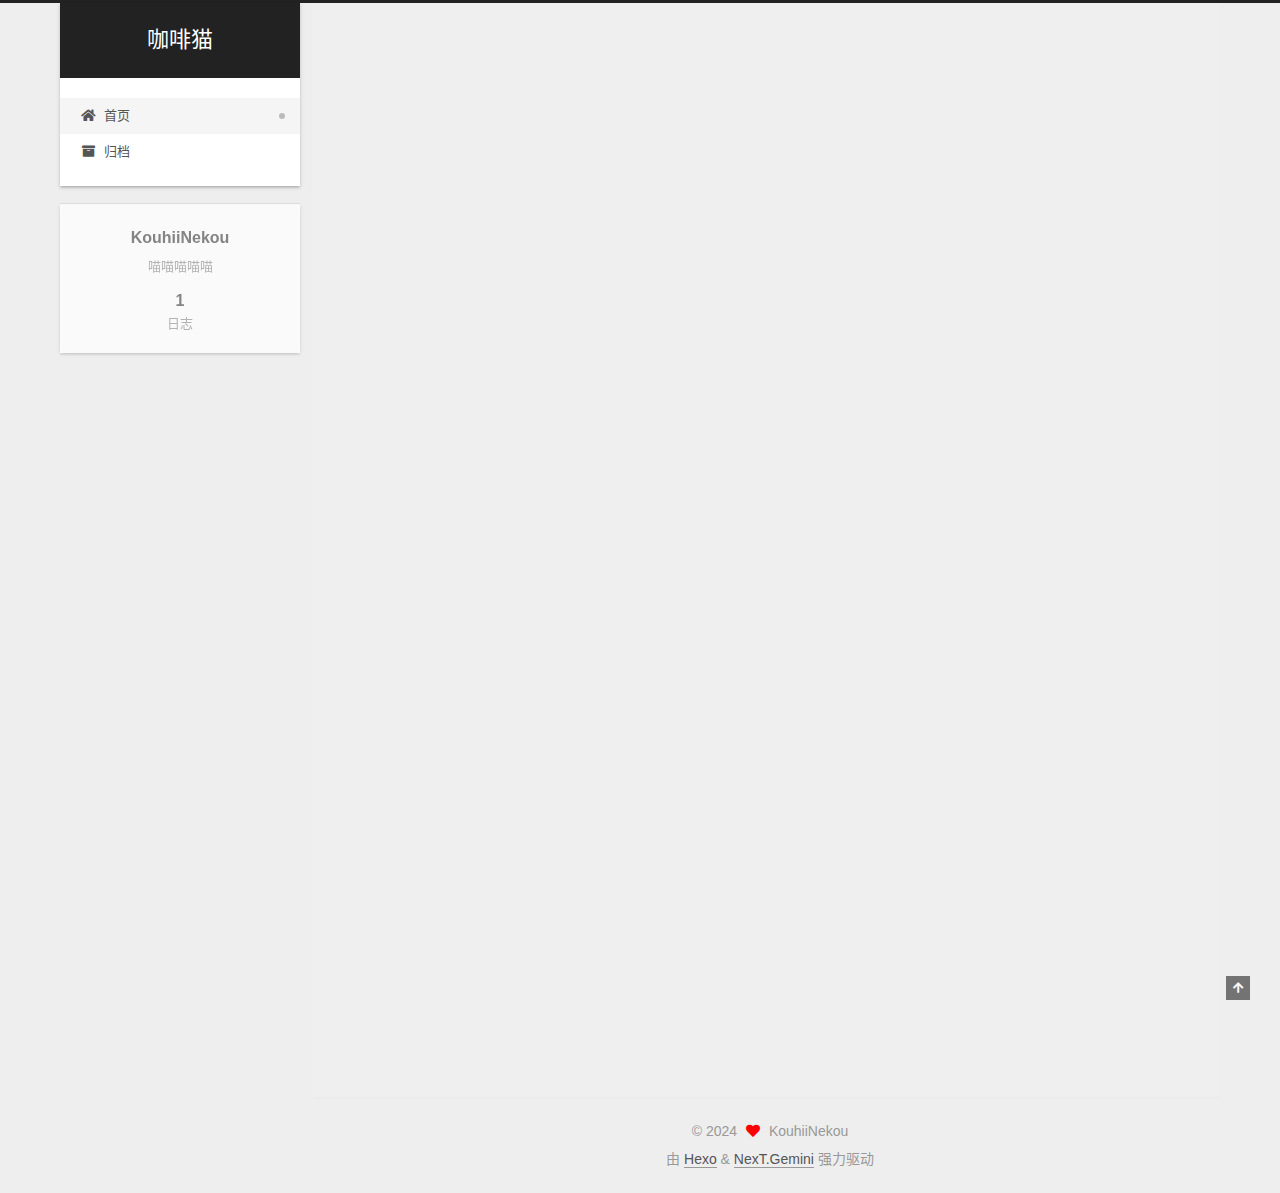
==== commit 39ba9151: "Site updated: 2024-01-25 13:54:40" ====
--- a/index.html
+++ b/index.html
@@ -17,7 +17,7 @@
 
 <script id="hexo-configurations">
     var NexT = window.NexT || {};
-    var CONFIG = {"hostname":"example.com","root":"/","scheme":"Muse","version":"7.8.0","exturl":false,"sidebar":{"position":"left","display":"post","padding":18,"offset":12,"onmobile":false},"copycode":{"enable":false,"show_result":false,"style":null},"back2top":{"enable":true,"sidebar":false,"scrollpercent":false},"bookmark":{"enable":false,"color":"#222","save":"auto"},"fancybox":false,"mediumzoom":false,"lazyload":false,"pangu":false,"comments":{"style":"tabs","active":null,"storage":true,"lazyload":false,"nav":null},"algolia":{"hits":{"per_page":10},"labels":{"input_placeholder":"Search for Posts","hits_empty":"We didn't find any results for the search: ${query}","hits_stats":"${hits} results found in ${time} ms"}},"localsearch":{"enable":false,"trigger":"auto","top_n_per_article":1,"unescape":false,"preload":false},"motion":{"enable":true,"async":false,"transition":{"post_block":"fadeIn","post_header":"slideDownIn","post_body":"slideDownIn","coll_header":"slideLeftIn","sidebar":"slideUpIn"}}};
+    var CONFIG = {"hostname":"example.com","root":"/","scheme":"Gemini","version":"7.8.0","exturl":false,"sidebar":{"position":"left","display":"post","padding":18,"offset":12,"onmobile":false},"copycode":{"enable":false,"show_result":false,"style":null},"back2top":{"enable":true,"sidebar":false,"scrollpercent":false},"bookmark":{"enable":false,"color":"#222","save":"auto"},"fancybox":false,"mediumzoom":false,"lazyload":false,"pangu":false,"comments":{"style":"tabs","active":null,"storage":true,"lazyload":false,"nav":null},"algolia":{"hits":{"per_page":10},"labels":{"input_placeholder":"Search for Posts","hits_empty":"We didn't find any results for the search: ${query}","hits_stats":"${hits} results found in ${time} ms"}},"localsearch":{"enable":false,"trigger":"auto","top_n_per_article":1,"unescape":false,"preload":false},"motion":{"enable":true,"async":false,"transition":{"post_block":"fadeIn","post_header":"slideDownIn","post_body":"slideDownIn","coll_header":"slideLeftIn","sidebar":"slideUpIn"}}};
   </script>
 
   <meta name="description" content="喵喵喵喵喵">
@@ -313,7 +313,7 @@
   </span>
   <span class="author" itemprop="copyrightHolder">KouhiiNekou</span>
 </div>
-  <div class="powered-by">由 <a href="https://hexo.io/" class="theme-link" rel="noopener" target="_blank">Hexo</a> & <a href="https://muse.theme-next.org/" class="theme-link" rel="noopener" target="_blank">NexT.Muse</a> 强力驱动
+  <div class="powered-by">由 <a href="https://hexo.io/" class="theme-link" rel="noopener" target="_blank">Hexo</a> & <a href="https://theme-next.org/" class="theme-link" rel="noopener" target="_blank">NexT.Gemini</a> 强力驱动
   </div>
 
         
@@ -339,7 +339,7 @@
 <script src="/js/motion.js"></script>
 
 
-<script src="/js/schemes/muse.js"></script>
+<script src="/js/schemes/pisces.js"></script>
 
 
 <script src="/js/next-boot.js"></script>
--- a/css/main.css
+++ b/css/main.css
@@ -1,5 +1,5 @@
 :root {
-  --body-bg-color: #fff;
+  --body-bg-color: #eee;
   --content-bg-color: #fff;
   --card-bg-color: #f5f5f5;
   --text-color: #555;
@@ -11,11 +11,11 @@
   --table-row-odd-bg-color: #f9f9f9;
   --table-row-hover-bg-color: #f5f5f5;
   --menu-item-bg-color: #f5f5f5;
-  --btn-default-bg: #222;
-  --btn-default-color: #fff;
-  --btn-default-border-color: #222;
-  --btn-default-hover-bg: #fff;
-  --btn-default-hover-color: #222;
+  --btn-default-bg: #fff;
+  --btn-default-color: #555;
+  --btn-default-border-color: #555;
+  --btn-default-hover-bg: #222;
+  --btn-default-hover-color: #fff;
   --btn-default-hover-border-color: #222;
 }
 html {
@@ -314,7 +314,7 @@
 .btn {
   background: var(--btn-default-bg);
   border: 2px solid var(--btn-default-border-color);
-  border-radius: 0;
+  border-radius: 2px;
   color: var(--btn-default-color);
   display: inline-block;
   font-size: 0.875em;
@@ -921,16 +921,16 @@
 }
 .main-inner {
   margin: 0 auto;
-  width: 700px;
+  width: calc(100% - 20px);
 }
 @media (min-width: 1200px) {
   .main-inner {
-    width: 800px;
+    width: 1160px;
   }
 }
 @media (min-width: 1600px) {
   .main-inner {
-    width: 900px;
+    width: 73%;
   }
 }
 @media (max-width: 767px) {
@@ -943,16 +943,16 @@
 }
 .header-inner {
   margin: 0 auto;
-  width: 700px;
+  width: calc(100% - 20px);
 }
 @media (min-width: 1200px) {
   .header-inner {
-    width: 800px;
+    width: 1160px;
   }
 }
 @media (min-width: 1600px) {
   .header-inner {
-    width: 900px;
+    width: 73%;
   }
 }
 .site-brand-container {
@@ -991,7 +991,7 @@
   margin: 0;
 }
 .site-subtitle {
-  color: #999;
+  color: #ddd;
   font-size: 0.8125em;
   margin: 10px 0;
 }
@@ -1136,22 +1136,22 @@
   display: inline-block;
 }
 .site-author-image {
-  border: 2px solid #333;
+  border: 1px solid #eee;
   display: block;
   margin: 0 auto;
-  max-width: 96px;
+  max-width: 120px;
   padding: 2px;
 }
 .site-author-name {
-  color: #f5f5f5;
-  font-weight: normal;
-  margin: 5px 0 0;
+  color: var(--text-color);
+  font-weight: 600;
+  margin: 0;
   text-align: center;
 }
 .site-description {
   color: #999;
-  font-size: 1em;
-  margin-top: 5px;
+  font-size: 0.8125em;
+  margin-top: 0;
   text-align: center;
 }
 .links-of-author {
@@ -1168,7 +1168,7 @@
 }
 .links-of-author a::before,
 .links-of-author span.exturl::before {
-  background: #25904b;
+  background: #eed5c1;
   border-radius: 50%;
   content: ' ';
   display: inline-block;
@@ -1246,7 +1246,7 @@
 }
 .sidebar-nav li {
   border-bottom: 1px solid transparent;
-  color: #666;
+  color: var(--text-color);
   cursor: pointer;
   display: inline-block;
   font-size: 0.875em;
@@ -1255,14 +1255,14 @@
   margin-left: 10px;
 }
 .sidebar-nav li:hover {
-  color: #f5f5f5;
+  color: #fc6423;
 }
 .sidebar-nav .sidebar-nav-active {
-  border-bottom-color: #87daff;
-  color: #87daff;
+  border-bottom-color: #fc6423;
+  color: #fc6423;
 }
 .sidebar-nav .sidebar-nav-active:hover {
-  color: #87daff;
+  color: #fc6423;
 }
 .sidebar-panel {
   display: none;
@@ -1291,7 +1291,7 @@
   }
 }
 .sidebar-toggle:hover .toggle-line {
-  background: #87daff;
+  background: #fc6423;
 }
 .post-toc {
   font-size: 0.875em;
@@ -1330,14 +1330,14 @@
   display: block;
 }
 .post-toc .nav .active > a {
-  border-bottom-color: #87daff;
-  color: #87daff;
+  border-bottom-color: #fc6423;
+  color: #fc6423;
 }
 .post-toc .nav .active-current > a {
-  color: #87daff;
+  color: #fc6423;
 }
 .post-toc .nav .active-current > a:hover {
-  color: #87daff;
+  color: #fc6423;
 }
 .site-state {
   display: flex;
@@ -1352,20 +1352,20 @@
   padding: 0 15px;
 }
 .site-state-item:not(:first-child) {
-  border-left: 1px solid #333;
+  border-left: 1px solid #eee;
 }
 .site-state-item a {
   border-bottom: none;
 }
 .site-state-item-count {
   display: block;
-  font-size: 1.25em;
+  font-size: 1em;
   font-weight: 600;
   text-align: center;
 }
 .site-state-item-name {
-  color: inherit;
-  font-size: 0.875em;
+  color: #999;
+  font-size: 0.8125em;
 }
 .footer {
   color: #999;
@@ -1382,16 +1382,16 @@
   box-sizing: border-box;
   margin: 0 auto;
   text-align: center;
-  width: 700px;
+  width: calc(100% - 20px);
 }
 @media (min-width: 1200px) {
   .footer-inner {
-    width: 800px;
+    width: 1160px;
   }
 }
 @media (min-width: 1600px) {
   .footer-inner {
-    width: 900px;
+    width: 73%;
   }
 }
 .languages {
@@ -1489,7 +1489,7 @@
   color: #fff;
   cursor: pointer;
   left: 30px;
-  opacity: 1;
+  opacity: 0.6;
   padding: 0 6px;
   position: fixed;
   transition-property: bottom;
@@ -1500,10 +1500,10 @@
   display: none;
 }
 .back-to-top:hover {
-  color: #87daff;
+  color: #fc6423;
 }
 .back-to-top.back-to-top-on {
-  bottom: 19px;
+  bottom: 30px;
 }
 @media (max-width: 991px) {
   .back-to-top {
@@ -2141,151 +2141,425 @@
 .tag-cloud a:hover {
   color: var(--link-hover-color) !important;
 }
-@media (max-width: 767px) {
-  .header-inner,
-  .main-inner,
+.header {
+  margin: 0 auto;
+  position: relative;
+  width: calc(100% - 20px);
+}
+@media (min-width: 1200px) {
+  .header {
+    width: 1160px;
+  }
+}
+@media (min-width: 1600px) {
+  .header {
+    width: 73%;
+  }
+}
+@media (max-width: 991px) {
+  .header {
+    width: auto;
+  }
+}
+.header-inner {
+  background: var(--content-bg-color);
+  border-radius: initial;
+  box-shadow: 0 2px 2px 0 rgba(0,0,0,0.12), 0 3px 1px -2px rgba(0,0,0,0.06), 0 1px 5px 0 rgba(0,0,0,0.12);
+  overflow: hidden;
+  padding: 0;
+  position: absolute;
+  top: 0;
+  width: 240px;
+}
+@media (min-width: 1200px) {
+  .header-inner {
+    width: 240px;
+  }
+}
+@media (max-width: 991px) {
+  .header-inner {
+    border-radius: initial;
+    position: relative;
+    width: auto;
+  }
+}
+.main-inner {
+  align-items: flex-start;
+  display: flex;
+  justify-content: space-between;
+  flex-direction: row-reverse;
+}
+@media (max-width: 991px) {
+  .main-inner {
+    width: auto;
+  }
+}
+.content-wrap {
+  background: var(--content-bg-color);
+  border-radius: initial;
+  box-shadow: 0 2px 2px 0 rgba(0,0,0,0.12), 0 3px 1px -2px rgba(0,0,0,0.06), 0 1px 5px 0 rgba(0,0,0,0.12);
+  box-sizing: border-box;
+  padding: 40px;
+  width: calc(100% - 252px);
+}
+@media (max-width: 991px) {
+  .content-wrap {
+    border-radius: initial;
+    padding: 20px;
+    width: 100%;
+  }
+}
+.footer-inner {
+  padding-left: 260px;
+}
+.back-to-top {
+  left: auto;
+  right: 30px;
+}
+@media (max-width: 991px) {
+  .back-to-top {
+    right: 20px;
+  }
+}
+@media (max-width: 991px) {
   .footer-inner {
+    padding-left: 0;
+    padding-right: 0;
     width: auto;
   }
 }
-.header-inner {
-  padding-top: 100px;
-}
-@media (max-width: 767px) {
-  .header-inner {
-    padding-top: 50px;
-  }
-}
-.main-inner {
-  padding-bottom: 60px;
-}
-.content {
-  padding-top: 70px;
-}
-@media (max-width: 767px) {
-  .content {
-    padding-top: 35px;
-  }
-}
-embed {
+.site-brand-container {
+  background: #222;
+}
+@media (max-width: 991px) {
+  .site-brand-container {
+    box-shadow: 0 0 16px rgba(0,0,0,0.5);
+  }
+}
+.site-meta {
+  padding: 20px 0;
+}
+.brand {
+  padding: 0;
+}
+.site-subtitle {
+  margin: 10px 10px 0;
+}
+.custom-logo-image {
+  margin-top: 20px;
+}
+@media (max-width: 991px) {
+  .custom-logo-image {
+    display: none;
+  }
+}
+@media (min-width: 768px) and (max-width: 991px) {
+  .site-nav-toggle,
+  .site-nav-right {
+    display: flex;
+    flex-direction: column;
+    justify-content: center;
+  }
+}
+.site-nav-toggle .toggle,
+.site-nav-right .toggle {
+  color: #fff;
+}
+.site-nav-toggle .toggle .toggle-line,
+.site-nav-right .toggle .toggle-line {
+  background: #fff;
+}
+@media (min-width: 768px) and (max-width: 991px) {
+  .site-nav {
+    display: none;
+  }
+}
+.menu .menu-item {
   display: block;
-  margin: 0 auto 25px auto;
-}
-.custom-logo .site-meta-headline {
-  text-align: center;
-}
-.custom-logo .site-title {
-  color: #222;
-  margin: 10px auto 0;
-}
-.custom-logo .site-title a {
-  border: 0;
-}
-.custom-logo-image {
-  background: #fff;
-  margin: 0 auto;
-  max-width: 150px;
-  padding: 5px;
-}
-.brand {
-  background: var(--btn-default-bg);
-}
-@media (max-width: 767px) {
-  .site-nav {
-    border-bottom: 1px solid #ddd;
-    border-top: 1px solid #ddd;
-    left: 0;
-    margin: 0;
-    padding: 0;
-    width: 100%;
-  }
-}
-@media (max-width: 767px) {
-  .menu {
-    text-align: left;
-  }
-}
-.menu-item-active a,
-.menu .menu-item a:hover,
-.menu .menu-item span.exturl:hover {
-  background: transparent;
-  border-bottom: 1px solid var(--link-hover-color) !important;
-}
-@media (max-width: 767px) {
-  .menu-item-active a,
-  .menu .menu-item a:hover,
-  .menu .menu-item span.exturl:hover {
-    border-bottom: 1px dotted #ddd !important;
-  }
-}
-@media (max-width: 767px) {
-  .menu .menu-item {
-    margin: 0 10px;
-  }
+  margin: 0;
 }
 .menu .menu-item a,
 .menu .menu-item span.exturl {
-  border-bottom: 1px solid transparent;
-}
-@media (max-width: 767px) {
-  .menu .menu-item a,
-  .menu .menu-item span.exturl {
-    padding: 5px 10px;
-  }
-}
-@media (min-width: 768px) {
-  .menu .menu-item .fa,
-  .menu .menu-item .fab,
-  .menu .menu-item .far,
-  .menu .menu-item .fas {
-    display: block;
-    line-height: 2;
-    margin-right: 0;
-    width: 100%;
+  padding: 5px 20px;
+  position: relative;
+  text-align: left;
+  transition-property: background-color;
+}
+@media (max-width: 991px) {
+  .menu .menu-item.menu-item-search {
+    display: none;
   }
 }
 .menu .menu-item .badge {
-  background: #eee;
-  padding: 1px 4px;
+  background: #ccc;
+  border-radius: 10px;
+  color: #fff;
+  float: right;
+  padding: 2px 5px;
+  text-shadow: 1px 1px 0 rgba(0,0,0,0.1);
+  vertical-align: middle;
+}
+.main-menu .menu-item-active a::after {
+  background: #bbb;
+  border-radius: 50%;
+  content: ' ';
+  height: 6px;
+  margin-top: -3px;
+  position: absolute;
+  right: 15px;
+  top: 50%;
+  width: 6px;
 }
 .sub-menu {
-  margin: 10px 0;
+  background: var(--content-bg-color);
+  border-bottom: 1px solid #ddd;
+  margin: 0;
+  padding: 6px 0;
 }
 .sub-menu .menu-item {
   display: inline-block;
 }
+.sub-menu .menu-item a,
+.sub-menu .menu-item span.exturl {
+  background: transparent;
+  margin: 5px 10px;
+  padding: initial;
+}
+.sub-menu .menu-item a:hover,
+.sub-menu .menu-item span.exturl:hover {
+  background: transparent;
+  color: #fc6423;
+}
+.sub-menu .menu-item-active a {
+  border-bottom-color: #fc6423;
+  color: #fc6423;
+}
+.sub-menu .menu-item-active a:hover {
+  border-bottom-color: #fc6423;
+}
 .sidebar {
-  left: -320px;
-}
-.sidebar.sidebar-active {
-  left: 0;
-}
-.sidebar {
-  width: 320px;
-  z-index: 1200;
-  transition-delay: 0s;
-  transition-duration: 0.2s;
-  transition-timing-function: ease-out;
-}
-.sidebar a,
-.sidebar span.exturl {
-  border-bottom-color: #555;
-  color: #999;
-}
-.sidebar a:hover,
-.sidebar span.exturl:hover {
-  border-bottom-color: #eee;
-  color: #eee;
-}
-.links-of-blogroll-item {
-  padding: 2px 10px;
-}
-.links-of-blogroll-item a,
-.links-of-blogroll-item span.exturl {
+  background: var(--body-bg-color);
+  box-shadow: none;
+  margin-top: 100%;
+  position: static;
+  width: 240px;
+}
+@media (max-width: 991px) {
+  .sidebar {
+    display: none;
+  }
+}
+.sidebar-toggle {
+  display: none;
+}
+.sidebar-inner {
+  background: var(--content-bg-color);
+  border-radius: initial;
+  box-shadow: 0 2px 2px 0 rgba(0,0,0,0.12), 0 3px 1px -2px rgba(0,0,0,0.06), 0 1px 5px 0 rgba(0,0,0,0.12), 0 -1px 0.5px 0 rgba(0,0,0,0.09);
+  box-sizing: border-box;
+  color: var(--text-color);
+  width: 240px;
+  opacity: 0;
+}
+.sidebar-inner.affix {
+  position: fixed;
+  top: 12px;
+}
+.sidebar-inner.affix-bottom {
+  position: absolute;
+}
+.site-state-item {
+  padding: 0 10px;
+}
+.sidebar-button {
+  border-bottom: 1px dotted #ccc;
+  border-top: 1px dotted #ccc;
+  margin-top: 10px;
+  text-align: center;
+}
+.sidebar-button a {
+  border: 0;
+  color: #fc6423;
+  display: block;
+}
+.sidebar-button a:hover {
+  background: none;
+  border: 0;
+  color: #e34603;
+}
+.sidebar-button a:hover .fa,
+.sidebar-button a:hover .fab,
+.sidebar-button a:hover .far,
+.sidebar-button a:hover .fas {
+  color: #e34603;
+}
+.links-of-author {
+  display: flex;
+  flex-wrap: wrap;
+  margin-top: 10px;
+  justify-content: center;
+}
+.links-of-author-item {
+  margin: 5px 0 0;
+  width: 50%;
+}
+.links-of-author-item a,
+.links-of-author-item span.exturl {
   box-sizing: border-box;
   display: inline-block;
-  max-width: 280px;
+  margin-bottom: 0;
+  margin-right: 0;
+  max-width: 216px;
   overflow: hidden;
+  padding: 0 5px;
   text-overflow: ellipsis;
   white-space: nowrap;
 }
+.links-of-author-item a,
+.links-of-author-item span.exturl {
+  border-bottom: none;
+  display: block;
+  text-decoration: none;
+}
+.links-of-author-item a::before,
+.links-of-author-item span.exturl::before {
+  display: none;
+}
+.links-of-author-item a:hover,
+.links-of-author-item span.exturl:hover {
+  background: var(--body-bg-color);
+  border-radius: 4px;
+}
+.links-of-author-item .fa,
+.links-of-author-item .fab,
+.links-of-author-item .far,
+.links-of-author-item .fas {
+  margin-right: 2px;
+}
+.links-of-blogroll-item {
+  padding: 0;
+}
+.content-wrap {
+  background: initial;
+  box-shadow: initial;
+  padding: initial;
+}
+.post-block {
+  background: var(--content-bg-color);
+  border-radius: initial;
+  box-shadow: 0 2px 2px 0 rgba(0,0,0,0.12), 0 3px 1px -2px rgba(0,0,0,0.06), 0 1px 5px 0 rgba(0,0,0,0.12);
+  padding: 40px;
+}
+.post-block + .post-block {
+  border-radius: initial;
+  box-shadow: 0 2px 2px 0 rgba(0,0,0,0.12), 0 3px 1px -2px rgba(0,0,0,0.06), 0 1px 5px 0 rgba(0,0,0,0.12), 0 -1px 0.5px 0 rgba(0,0,0,0.09);
+  margin-top: 12px;
+}
+.comments {
+  background: var(--content-bg-color);
+  border-radius: initial;
+  box-shadow: 0 2px 2px 0 rgba(0,0,0,0.12), 0 3px 1px -2px rgba(0,0,0,0.06), 0 1px 5px 0 rgba(0,0,0,0.12), 0 -1px 0.5px 0 rgba(0,0,0,0.09);
+  margin-top: 12px;
+  padding: 40px;
+}
+.tabs-comment {
+  margin-top: 1em;
+}
+.content {
+  padding-top: initial;
+}
+.post-eof {
+  display: none;
+}
+.pagination {
+  background: var(--content-bg-color);
+  border-radius: initial;
+  border-top: initial;
+  box-shadow: 0 2px 2px 0 rgba(0,0,0,0.12), 0 3px 1px -2px rgba(0,0,0,0.06), 0 1px 5px 0 rgba(0,0,0,0.12), 0 -1px 0.5px 0 rgba(0,0,0,0.09);
+  margin: 12px 0 0;
+  padding: 10px 0 10px;
+}
+.pagination .prev,
+.pagination .next,
+.pagination .page-number {
+  margin-bottom: initial;
+  top: initial;
+}
+.main {
+  padding-bottom: initial;
+}
+.footer {
+  bottom: auto;
+}
+.sub-menu {
+  border-bottom: initial;
+  box-shadow: 0 2px 2px 0 rgba(0,0,0,0.12), 0 3px 1px -2px rgba(0,0,0,0.06), 0 1px 5px 0 rgba(0,0,0,0.12);
+}
+.sub-menu + .content .post-block {
+  box-shadow: 0 2px 2px 0 rgba(0,0,0,0.12), 0 3px 1px -2px rgba(0,0,0,0.06), 0 1px 5px 0 rgba(0,0,0,0.12), 0 -1px 0.5px 0 rgba(0,0,0,0.09);
+  margin-top: 12px;
+}
+@media (min-width: 768px) and (max-width: 991px) {
+  .sub-menu + .content .post-block {
+    margin-top: 10px;
+  }
+}
+@media (max-width: 767px) {
+  .sub-menu + .content .post-block {
+    margin-top: 8px;
+  }
+}
+.post-body h1,
+.post-body h2 {
+  border-bottom: 1px solid #eee;
+}
+.post-body h3 {
+  border-bottom: 1px dotted #eee;
+}
+@media (min-width: 768px) and (max-width: 991px) {
+  .content-wrap {
+    padding: 10px;
+  }
+  .posts-expand .post-button {
+    margin-top: 20px;
+  }
+  .post-block {
+    border-radius: initial;
+    box-shadow: 0 2px 2px 0 rgba(0,0,0,0.12), 0 3px 1px -2px rgba(0,0,0,0.06), 0 1px 5px 0 rgba(0,0,0,0.12), 0 -1px 0.5px 0 rgba(0,0,0,0.09);
+    padding: 20px;
+  }
+  .post-block + .post-block {
+    margin-top: 10px;
+  }
+  .comments {
+    margin-top: 10px;
+    padding: 10px 20px;
+  }
+  .pagination {
+    margin: 10px 0 0;
+  }
+}
+@media (max-width: 767px) {
+  .content-wrap {
+    padding: 8px;
+  }
+  .posts-expand .post-button {
+    margin: 12px 0;
+  }
+  .post-block {
+    border-radius: initial;
+    box-shadow: 0 2px 2px 0 rgba(0,0,0,0.12), 0 3px 1px -2px rgba(0,0,0,0.06), 0 1px 5px 0 rgba(0,0,0,0.12), 0 -1px 0.5px 0 rgba(0,0,0,0.09);
+    min-height: auto;
+    padding: 12px;
+  }
+  .post-block + .post-block {
+    margin-top: 8px;
+  }
+  .comments {
+    margin-top: 8px;
+    padding: 10px 12px;
+  }
+  .pagination {
+    margin: 8px 0 0;
+  }
+}
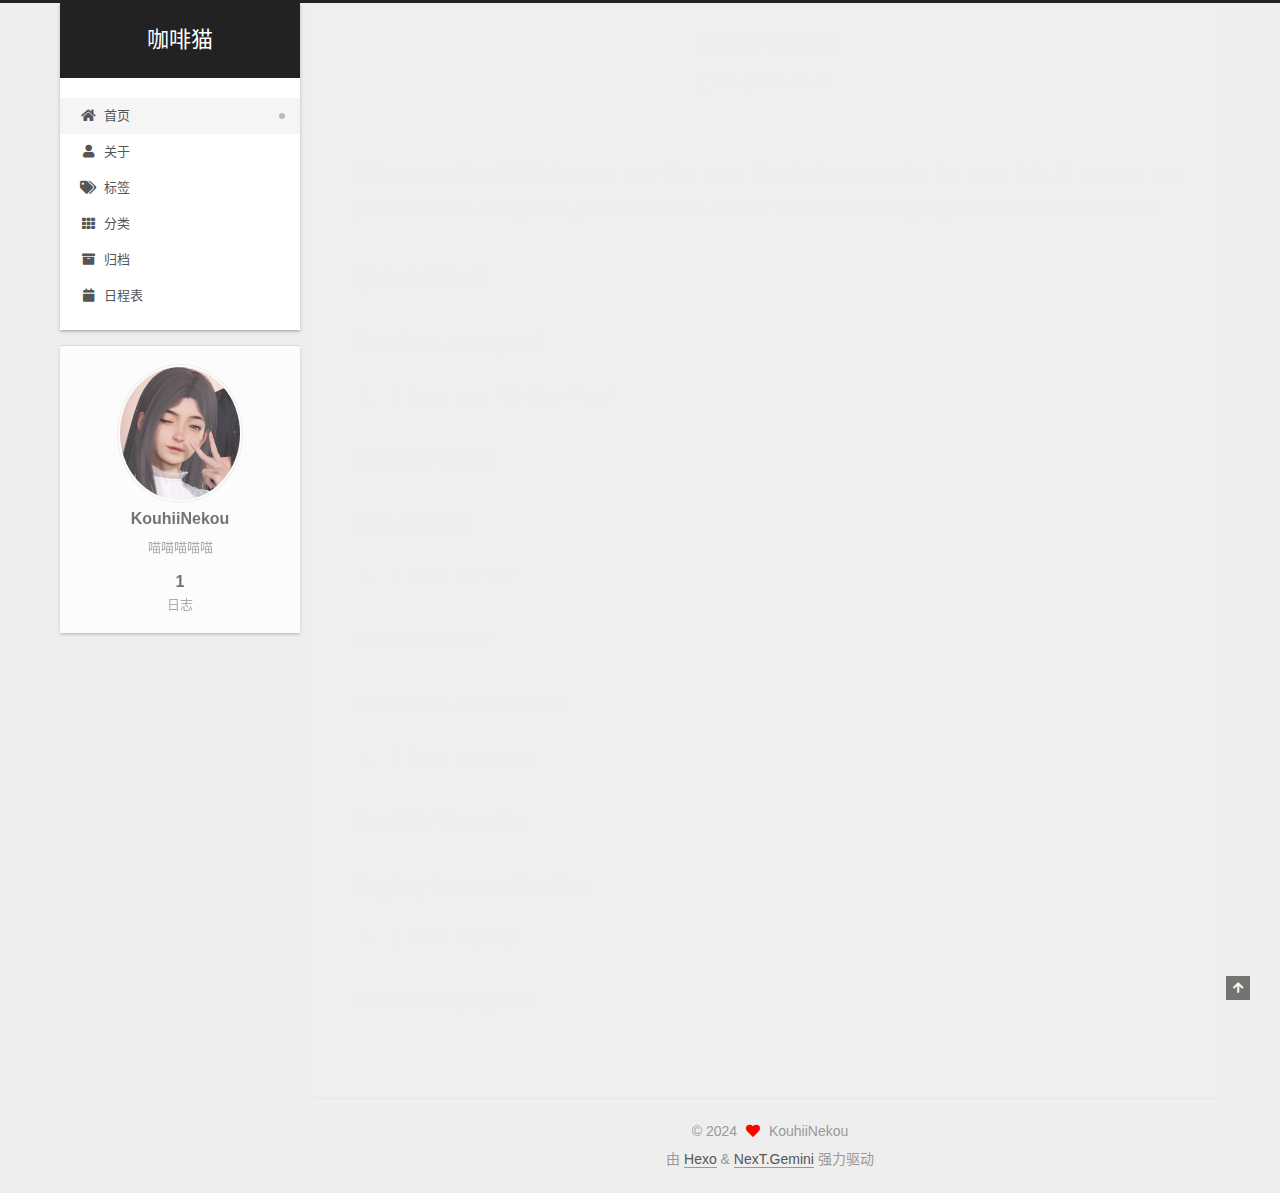
==== commit ab9d95f7: "Site updated: 2024-01-25 14:32:51" ====
--- a/index.html
+++ b/index.html
@@ -115,9 +115,29 @@
     <a href="/" rel="section"><i class="fa fa-home fa-fw"></i>首页</a>
 
   </li>
+        <li class="menu-item menu-item-about">
+
+    <a href="/about/" rel="section"><i class="fa fa-user fa-fw"></i>关于</a>
+
+  </li>
+        <li class="menu-item menu-item-tags">
+
+    <a href="/tags/" rel="section"><i class="fa fa-tags fa-fw"></i>标签</a>
+
+  </li>
+        <li class="menu-item menu-item-categories">
+
+    <a href="/categories/" rel="section"><i class="fa fa-th fa-fw"></i>分类</a>
+
+  </li>
         <li class="menu-item menu-item-archives">
 
     <a href="/archives/" rel="section"><i class="fa fa-archive fa-fw"></i>归档</a>
+
+  </li>
+        <li class="menu-item menu-item-schedule">
+
+    <a href="/schedule/" rel="section"><i class="fa fa-calendar fa-fw"></i>日程表</a>
 
   </li>
   </ul>
@@ -271,6 +291,8 @@
 
       <div class="site-overview-wrap sidebar-panel">
         <div class="site-author motion-element" itemprop="author" itemscope itemtype="http://schema.org/Person">
+    <img class="site-author-image" itemprop="image" alt="KouhiiNekou"
+      src="/images/avatar.gif">
   <p class="site-author-name" itemprop="name">KouhiiNekou</p>
   <div class="site-description" itemprop="description">喵喵喵喵喵</div>
 </div>
--- a/css/main.css
+++ b/css/main.css
@@ -1141,6 +1141,7 @@
   margin: 0 auto;
   max-width: 120px;
   padding: 2px;
+  border-radius: 50%;
 }
 .site-author-name {
   color: var(--text-color);
@@ -1168,7 +1169,7 @@
 }
 .links-of-author a::before,
 .links-of-author span.exturl::before {
-  background: #eed5c1;
+  background: #ffff7d;
   border-radius: 50%;
   content: ' ';
   display: inline-block;
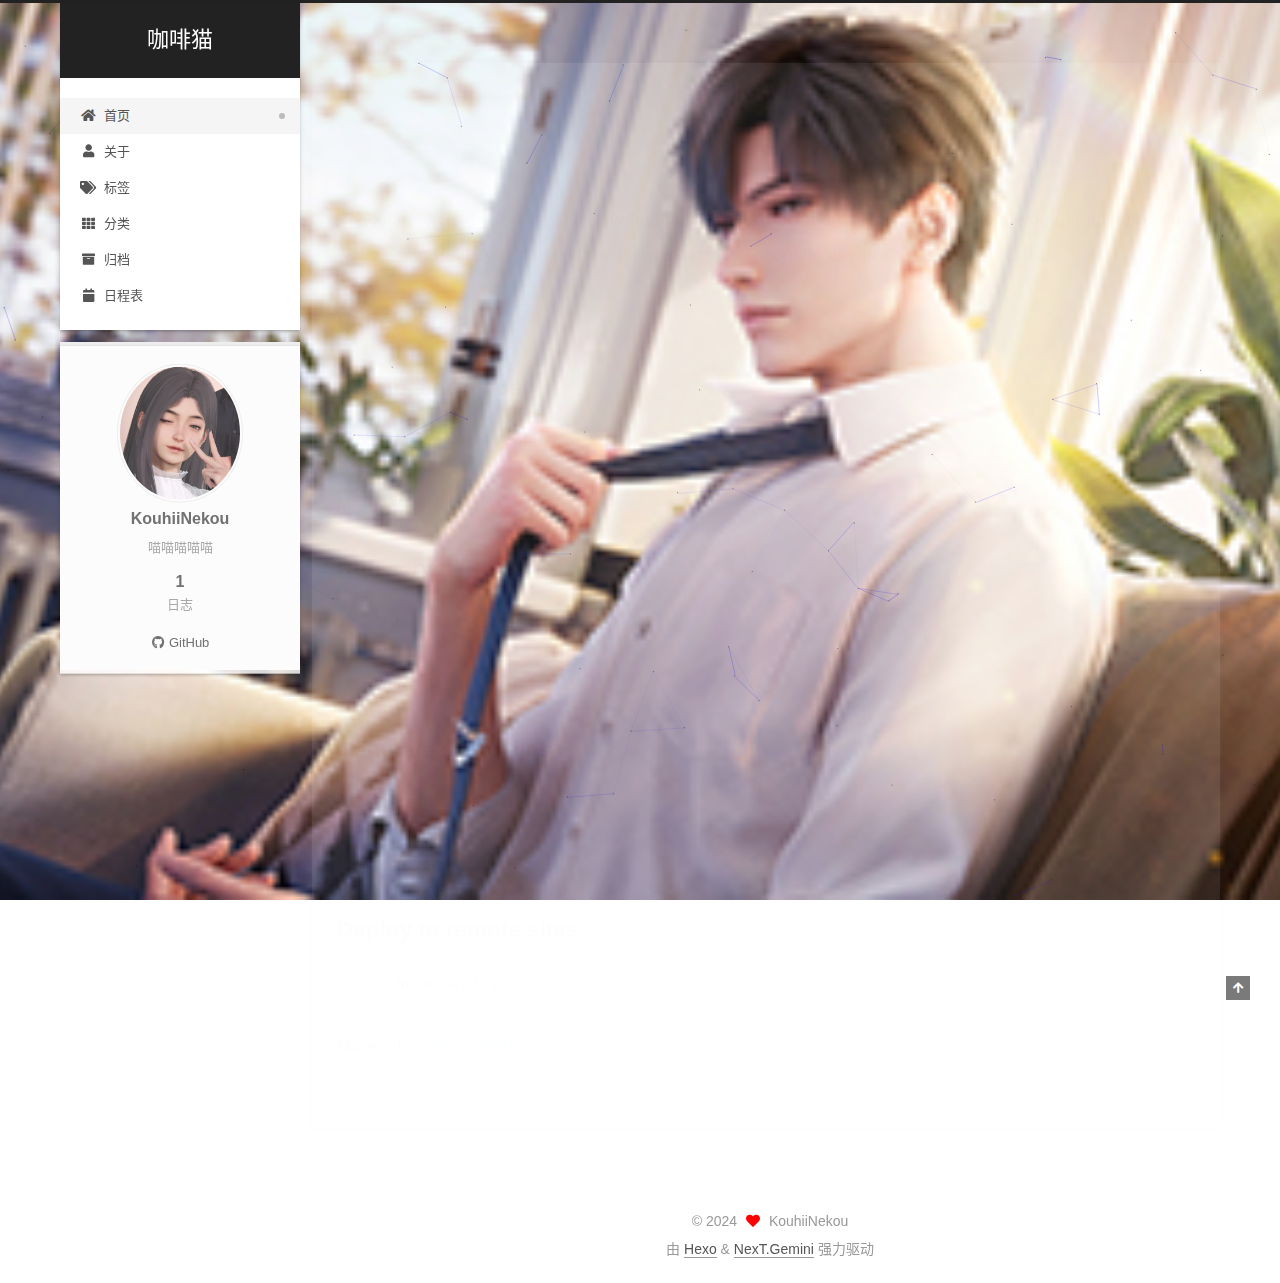
==== commit be6b72ff: "Site updated: 2024-01-26 22:43:40" ====
--- a/index.html
+++ b/index.html
@@ -14,6 +14,8 @@
 
 
 <link rel="stylesheet" href="/lib/font-awesome/css/all.min.css">
+  <link rel="stylesheet" href="/lib/pace/pace-theme-minimal.min.css">
+  <script src="/lib/pace/pace.min.js"></script>
 
 <script id="hexo-configurations">
     var NexT = window.NexT || {};
@@ -307,6 +309,11 @@
       </div>
   </nav>
 </div>
+  <div class="links-of-author motion-element">
+      <span class="links-of-author-item">
+        <a href="https://github.com/KouhiiNeko" title="GitHub → https:&#x2F;&#x2F;github.com&#x2F;KouhiiNeko" rel="noopener" target="_blank"><i class="fab fa-github fa-fw"></i>GitHub</a>
+      </span>
+  </div>
 
 
 
@@ -352,6 +359,8 @@
   </div>
 
   
+  
+  <script color='0,0,255' opacity='0.5' zIndex='-1' count='99' src="/lib/canvas-nest/canvas-nest.min.js"></script>
   <script src="/lib/anime.min.js"></script>
   <script src="/lib/velocity/velocity.min.js"></script>
   <script src="/lib/velocity/velocity.ui.min.js"></script>
@@ -367,6 +376,7 @@
 <script src="/js/next-boot.js"></script>
 
 
+  <script defer src="/lib/three/three.min.js"></script>
 
 
   
--- a/css/main.css
+++ b/css/main.css
@@ -1169,7 +1169,7 @@
 }
 .links-of-author a::before,
 .links-of-author span.exturl::before {
-  background: #ffff7d;
+  background: #1d04ff;
   border-radius: 50%;
   content: ' ';
   display: inline-block;
@@ -1543,7 +1543,15 @@
   margin-top: 40px;
   text-align: center;
 }
-.use-motion .post-block,
+.use-motion .post-block {
+  opacity: 0;
+  margin-top: 60px;
+  margin-bottom: 60px;
+  padding: 25px;
+  background: rgba(255,255,255,0.9) none repeat scroll !important;
+  -webkit-box-shadow: 0 0 5px rgba(202,203,203,0.5);
+  -moz-box-shadow: 0 0 5px rgba(202,203,204,0.5);
+}
 .use-motion .pagination,
 .use-motion .comments {
   opacity: 0;
@@ -1963,6 +1971,14 @@
 #qr p {
   text-align: center;
 }
+.post-body p a {
+  color: #0593d3;
+  border-bottom: none;
+}
+.post-body p a:hover {
+  color: #0477ab;
+  text-decoration: underline;
+}
 .category-all-page .category-all-title {
   text-align: center;
 }
@@ -2564,3 +2580,10 @@
     margin: 8px 0 0;
   }
 }
+body {
+  background: url("/images/background.png");
+  background-size: cover;
+  background-repeat: no-repeat;
+  background-attachment: fixed;
+  background-position: 50% 50%;
+}
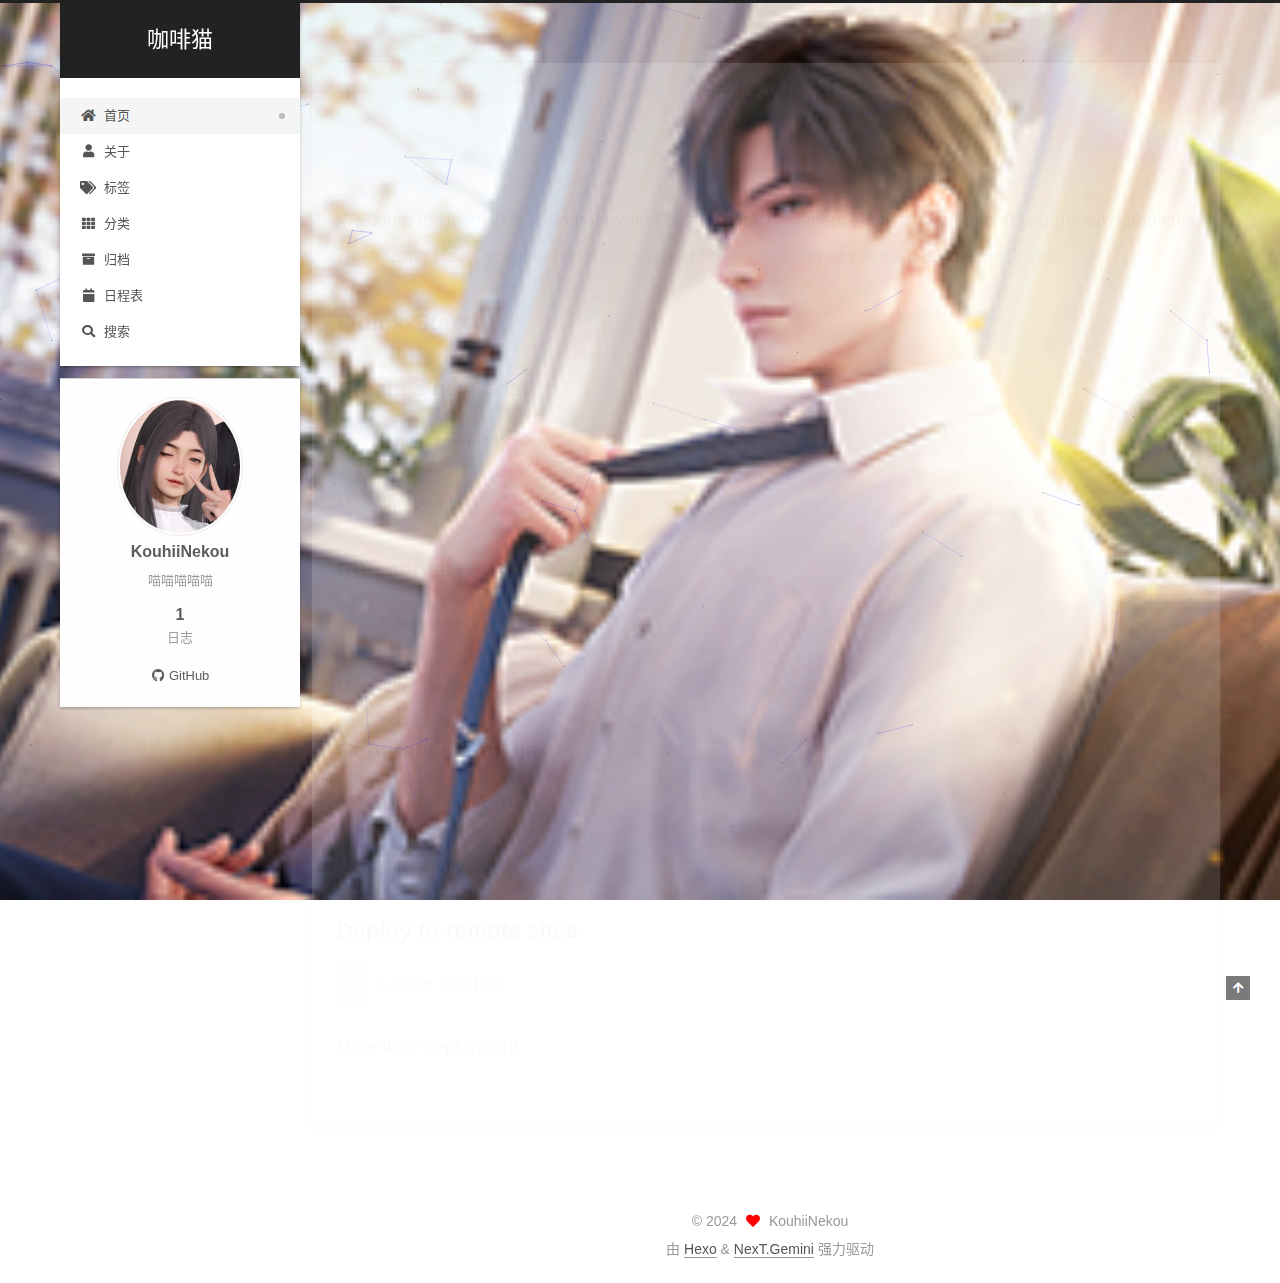
==== commit 0692fc04: "Site updated: 2024-01-26 22:55:16" ====
--- a/index.html
+++ b/index.html
@@ -19,7 +19,7 @@
 
 <script id="hexo-configurations">
     var NexT = window.NexT || {};
-    var CONFIG = {"hostname":"example.com","root":"/","scheme":"Gemini","version":"7.8.0","exturl":false,"sidebar":{"position":"left","display":"post","padding":18,"offset":12,"onmobile":false},"copycode":{"enable":false,"show_result":false,"style":null},"back2top":{"enable":true,"sidebar":false,"scrollpercent":false},"bookmark":{"enable":false,"color":"#222","save":"auto"},"fancybox":false,"mediumzoom":false,"lazyload":false,"pangu":false,"comments":{"style":"tabs","active":null,"storage":true,"lazyload":false,"nav":null},"algolia":{"hits":{"per_page":10},"labels":{"input_placeholder":"Search for Posts","hits_empty":"We didn't find any results for the search: ${query}","hits_stats":"${hits} results found in ${time} ms"}},"localsearch":{"enable":false,"trigger":"auto","top_n_per_article":1,"unescape":false,"preload":false},"motion":{"enable":true,"async":false,"transition":{"post_block":"fadeIn","post_header":"slideDownIn","post_body":"slideDownIn","coll_header":"slideLeftIn","sidebar":"slideUpIn"}}};
+    var CONFIG = {"hostname":"example.com","root":"/","scheme":"Gemini","version":"7.8.0","exturl":false,"sidebar":{"position":"left","display":"post","padding":18,"offset":12,"onmobile":false},"copycode":{"enable":false,"show_result":false,"style":null},"back2top":{"enable":true,"sidebar":false,"scrollpercent":false},"bookmark":{"enable":false,"color":"#222","save":"auto"},"fancybox":false,"mediumzoom":false,"lazyload":false,"pangu":false,"comments":{"style":"tabs","active":null,"storage":true,"lazyload":false,"nav":null},"algolia":{"hits":{"per_page":10},"labels":{"input_placeholder":"Search for Posts","hits_empty":"We didn't find any results for the search: ${query}","hits_stats":"${hits} results found in ${time} ms"}},"localsearch":{"enable":true,"trigger":"manual","top_n_per_article":1,"unescape":false,"preload":false},"motion":{"enable":true,"async":false,"transition":{"post_block":"fadeIn","post_header":"slideDownIn","post_body":"slideDownIn","coll_header":"slideLeftIn","sidebar":"slideUpIn"}},"path":"search.xml"};
   </script>
 
   <meta name="description" content="喵喵喵喵喵">
@@ -103,6 +103,7 @@
 
   <div class="site-nav-right">
     <div class="toggle popup-trigger">
+        <i class="fa fa-search fa-fw fa-lg"></i>
     </div>
   </div>
 </div>
@@ -142,11 +143,38 @@
     <a href="/schedule/" rel="section"><i class="fa fa-calendar fa-fw"></i>日程表</a>
 
   </li>
+      <li class="menu-item menu-item-search">
+        <a role="button" class="popup-trigger"><i class="fa fa-search fa-fw"></i>搜索
+        </a>
+      </li>
   </ul>
 </nav>
 
 
 
+  <div class="search-pop-overlay">
+    <div class="popup search-popup">
+        <div class="search-header">
+  <span class="search-icon">
+    <i class="fa fa-search"></i>
+  </span>
+  <div class="search-input-container">
+    <input autocomplete="off" autocapitalize="off"
+           placeholder="搜索..." spellcheck="false"
+           type="search" class="search-input">
+  </div>
+  <span class="popup-btn-close">
+    <i class="fa fa-times-circle"></i>
+  </span>
+</div>
+<div id="search-result">
+  <div id="no-result">
+    <i class="fa fa-spinner fa-pulse fa-5x fa-fw"></i>
+  </div>
+</div>
+
+    </div>
+  </div>
 
 </div>
     </header>
@@ -384,16 +412,22 @@
 
 
 
-
-
-
-
-
-
-
-
-
-
+  
+<script src="/js/local-search.js"></script>
+
+
+
+
+
+
+
+
+
+
+
+
+
+  
 
   
 
--- a/css/main.css
+++ b/css/main.css
@@ -1169,7 +1169,7 @@
 }
 .links-of-author a::before,
 .links-of-author span.exturl::before {
-  background: #1d04ff;
+  background: #710447;
   border-radius: 50%;
   content: ' ';
   display: inline-block;
@@ -2158,6 +2158,113 @@
 .tag-cloud a:hover {
   color: var(--link-hover-color) !important;
 }
+.search-pop-overlay {
+  background: rgba(0,0,0,0);
+  height: 100%;
+  left: 0;
+  position: fixed;
+  top: 0;
+  transition: visibility 0s linear 0.2s, background 0.2s;
+  visibility: hidden;
+  width: 100%;
+  z-index: 1400;
+}
+.search-pop-overlay.search-active {
+  background: rgba(0,0,0,0.3);
+  transition: background 0.2s;
+  visibility: visible;
+}
+.search-popup {
+  background: var(--card-bg-color);
+  border-radius: 5px;
+  height: 80%;
+  left: calc(50% - 350px);
+  position: fixed;
+  top: 10%;
+  transform: scale(0);
+  transition: transform 0.2s;
+  width: 700px;
+  z-index: 1500;
+}
+.search-active .search-popup {
+  transform: scale(1);
+}
+@media (max-width: 767px) {
+  .search-popup {
+    border-radius: 0;
+    height: 100%;
+    left: 0;
+    margin: 0;
+    top: 0;
+    width: 100%;
+  }
+}
+.search-popup .search-icon,
+.search-popup .popup-btn-close {
+  color: #999;
+  font-size: 18px;
+  padding: 0 10px;
+}
+.search-popup .popup-btn-close {
+  cursor: pointer;
+}
+.search-popup .popup-btn-close:hover .fa {
+  color: #222;
+}
+.search-popup .search-header {
+  background: #eee;
+  border-top-left-radius: 5px;
+  border-top-right-radius: 5px;
+  display: flex;
+  padding: 5px;
+}
+.search-popup input.search-input {
+  background: transparent;
+  border: 0;
+  outline: 0;
+  width: 100%;
+}
+.search-popup input.search-input::-webkit-search-cancel-button {
+  display: none;
+}
+.search-popup .search-input-container {
+  flex-grow: 1;
+  padding: 2px;
+}
+.search-popup ul.search-result-list {
+  margin: 0 5px;
+  padding: 0;
+  width: 100%;
+}
+.search-popup p.search-result {
+  border-bottom: 1px dashed #ccc;
+  padding: 5px 0;
+}
+.search-popup a.search-result-title {
+  font-weight: bold;
+}
+.search-popup .search-keyword {
+  border-bottom: 1px dashed #ff2a2a;
+  color: #ff2a2a;
+  font-weight: bold;
+}
+.search-popup #search-result {
+  display: flex;
+  height: calc(100% - 55px);
+  overflow: auto;
+  padding: 5px 25px;
+}
+.search-popup #no-result {
+  color: #ccc;
+  margin: auto;
+}
+mjx-container[jax="CHTML"][display="true"],
+.has-jax {
+  overflow: auto hidden;
+}
+mjx-container + br {
+  display: none;
+}
 .header {
   margin: 0 auto;
   position: relative;
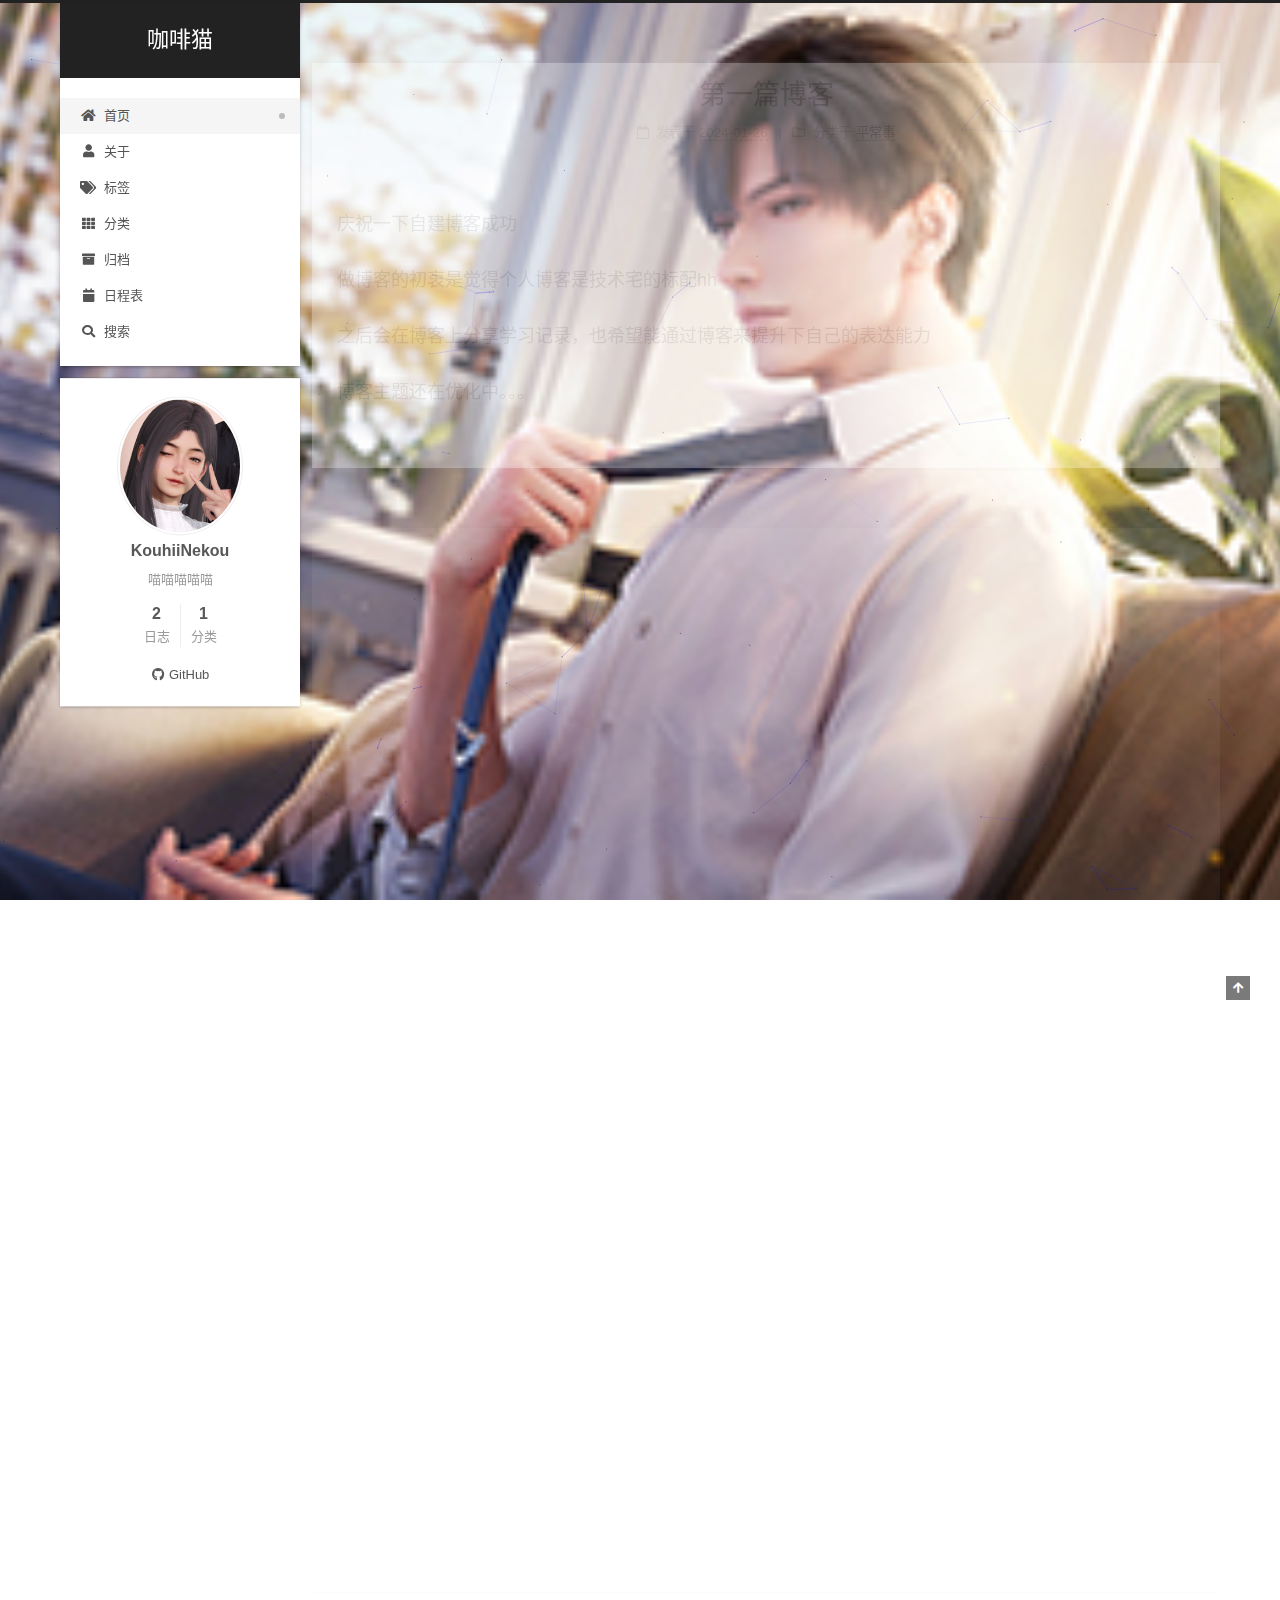
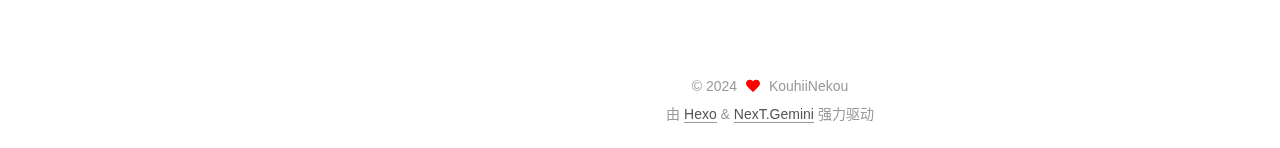
==== commit 3330a7e8: "Site updated: 2024-01-26 23:20:05" ====
--- a/index.html
+++ b/index.html
@@ -193,6 +193,77 @@
 
           <div class="content index posts-expand">
             
+      
+  
+  
+  <article itemscope itemtype="http://schema.org/Article" class="post-block" lang="zh-CN">
+    <link itemprop="mainEntityOfPage" href="http://example.com/2024/01/26/%E7%AC%AC%E4%B8%80%E7%AF%87%E5%8D%9A%E5%AE%A2/">
+
+    <span hidden itemprop="author" itemscope itemtype="http://schema.org/Person">
+      <meta itemprop="image" content="/images/avatar.gif">
+      <meta itemprop="name" content="KouhiiNekou">
+      <meta itemprop="description" content="喵喵喵喵喵">
+    </span>
+
+    <span hidden itemprop="publisher" itemscope itemtype="http://schema.org/Organization">
+      <meta itemprop="name" content="咖啡猫">
+    </span>
+      <header class="post-header">
+        <h2 class="post-title" itemprop="name headline">
+          
+            <a href="/2024/01/26/%E7%AC%AC%E4%B8%80%E7%AF%87%E5%8D%9A%E5%AE%A2/" class="post-title-link" itemprop="url">第一篇博客</a>
+        </h2>
+
+        <div class="post-meta">
+            <span class="post-meta-item">
+              <span class="post-meta-item-icon">
+                <i class="far fa-calendar"></i>
+              </span>
+              <span class="post-meta-item-text">发表于</span>
+              
+
+              <time title="创建时间：2024-01-26 23:07:33 / 修改时间：23:19:32" itemprop="dateCreated datePublished" datetime="2024-01-26T23:07:33+08:00">2024-01-26</time>
+            </span>
+            <span class="post-meta-item">
+              <span class="post-meta-item-icon">
+                <i class="far fa-folder"></i>
+              </span>
+              <span class="post-meta-item-text">分类于</span>
+                <span itemprop="about" itemscope itemtype="http://schema.org/Thing">
+                  <a href="/categories/%E5%B9%B3%E5%B8%B8%E4%BA%8B/" itemprop="url" rel="index"><span itemprop="name">平常事</span></a>
+                </span>
+            </span>
+
+          
+
+        </div>
+      </header>
+
+    
+    
+    
+    <div class="post-body" itemprop="articleBody">
+
+      
+          <p>庆祝一下自建博客成功</p>
+<p>做博客的初衷是觉得个人博客是技术宅的标配hh</p>
+<p>之后会在博客上分享学习记录，也希望能通过博客来提升下自己的表达能力</p>
+<p>博客主题还在优化中。。。</p>
+
+      
+    </div>
+
+    
+    
+    
+      <footer class="post-footer">
+        <div class="post-eof"></div>
+      </footer>
+  </article>
+  
+  
+  
+
       
   
   
@@ -331,9 +402,15 @@
       <div class="site-state-item site-state-posts">
           <a href="/archives/">
         
-          <span class="site-state-item-count">1</span>
+          <span class="site-state-item-count">2</span>
           <span class="site-state-item-name">日志</span>
         </a>
+      </div>
+      <div class="site-state-item site-state-categories">
+            <a href="/categories/">
+          
+        <span class="site-state-item-count">1</span>
+        <span class="site-state-item-name">分类</span></a>
       </div>
   </nav>
 </div>
--- a/css/main.css
+++ b/css/main.css
@@ -1169,7 +1169,7 @@
 }
 .links-of-author a::before,
 .links-of-author span.exturl::before {
-  background: #710447;
+  background: #ff6a4f;
   border-radius: 50%;
   content: ' ';
   display: inline-block;
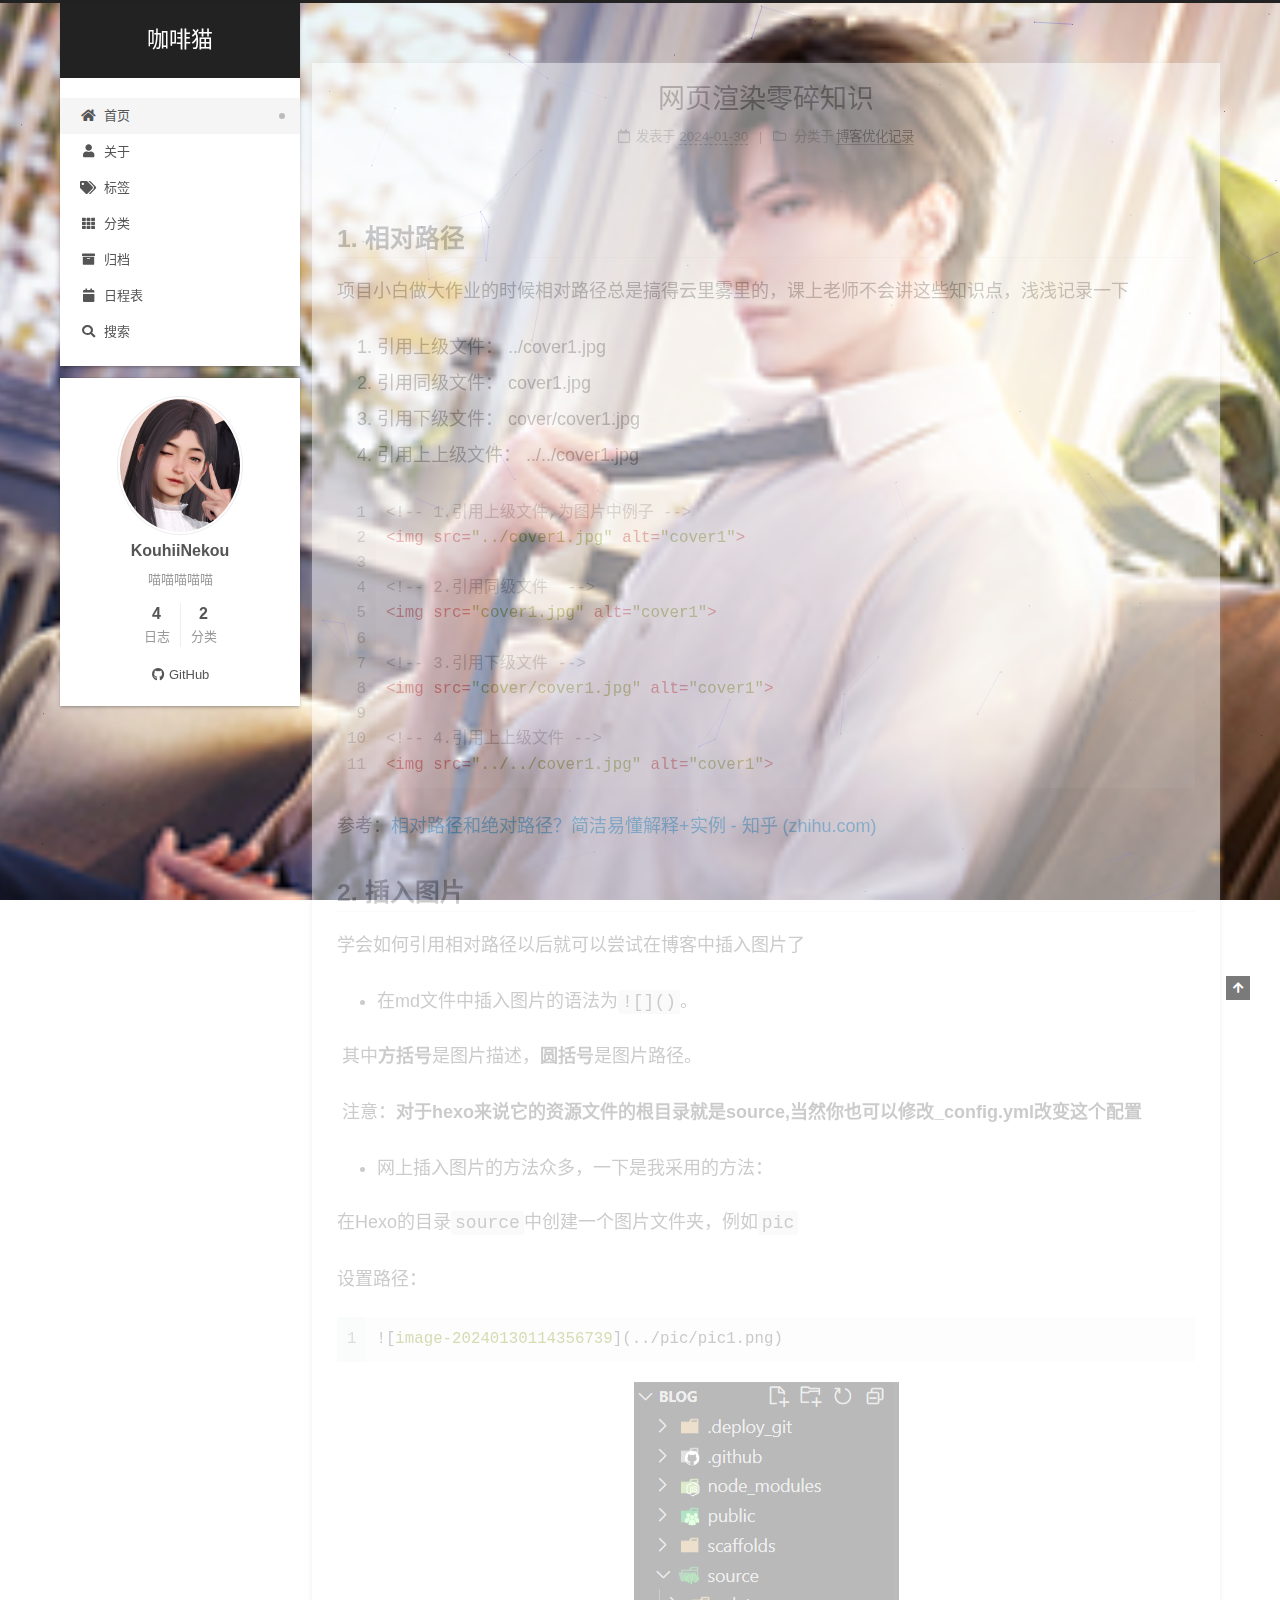
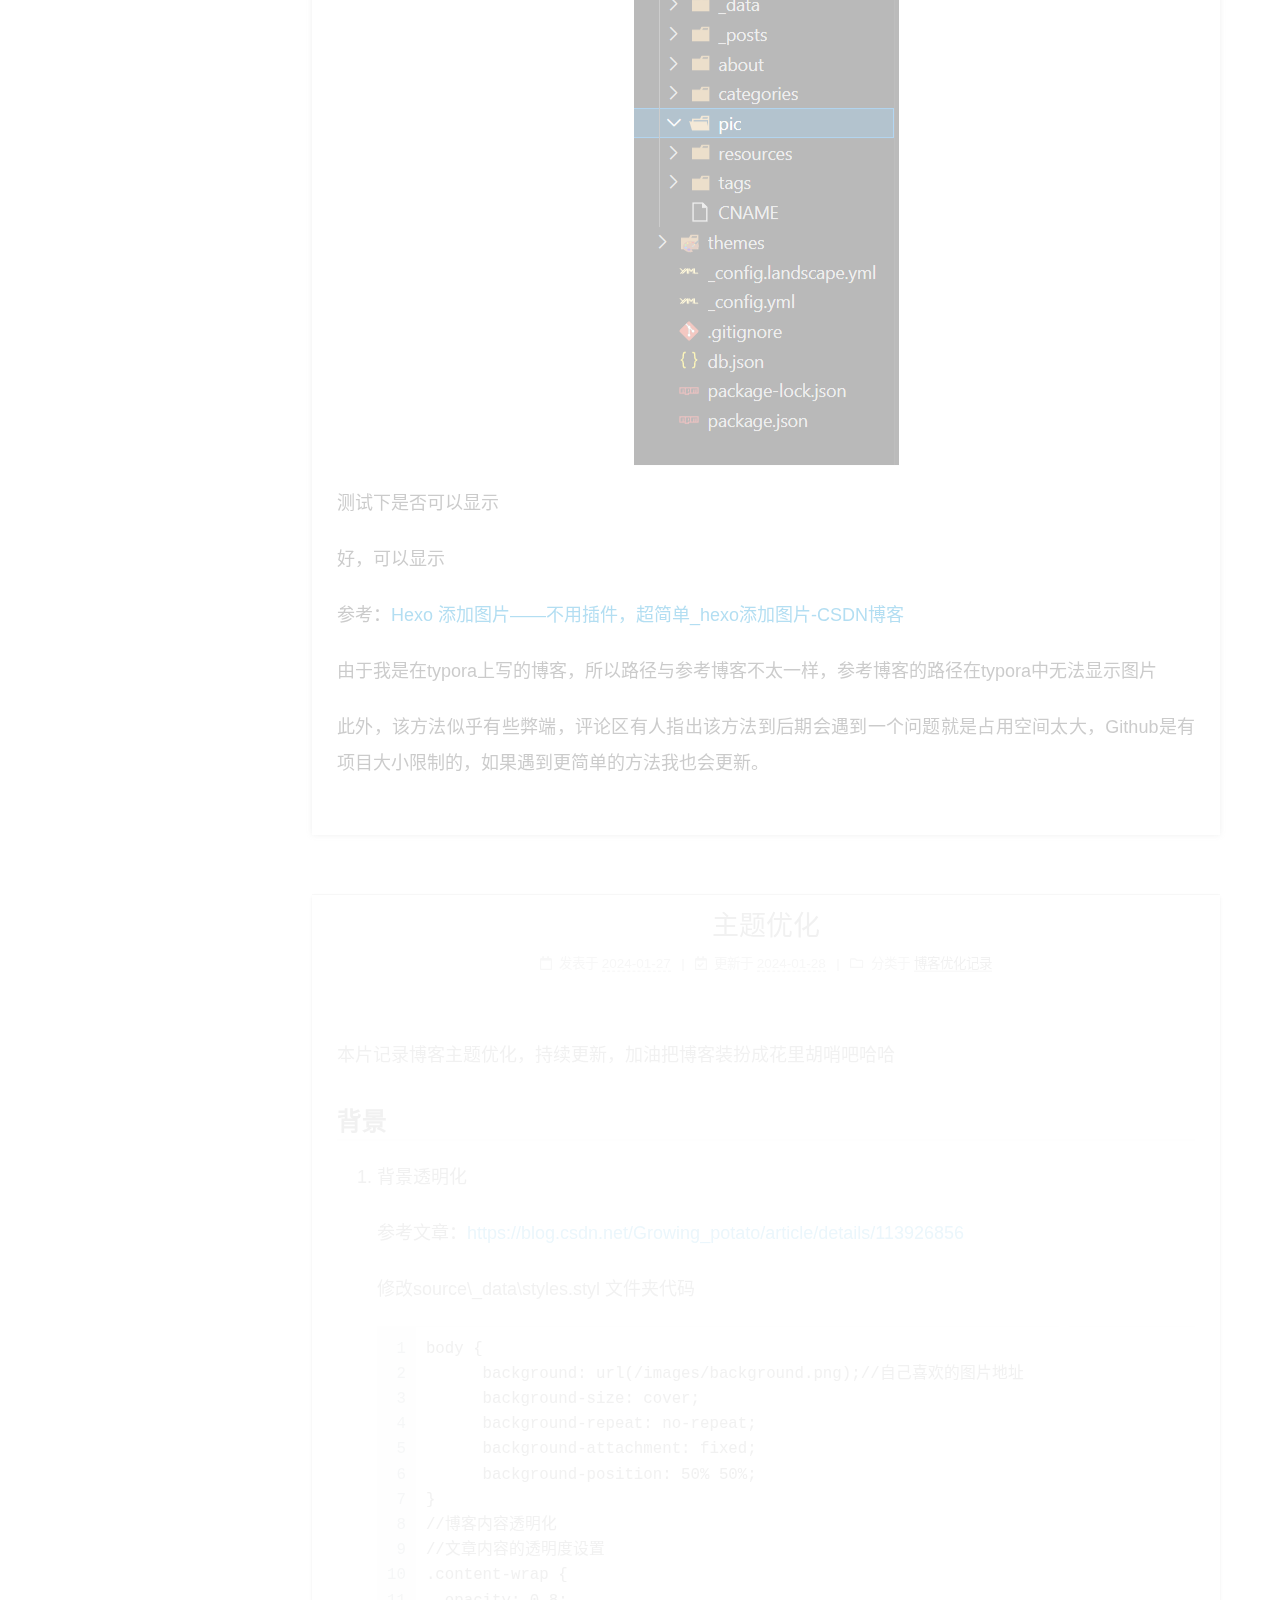
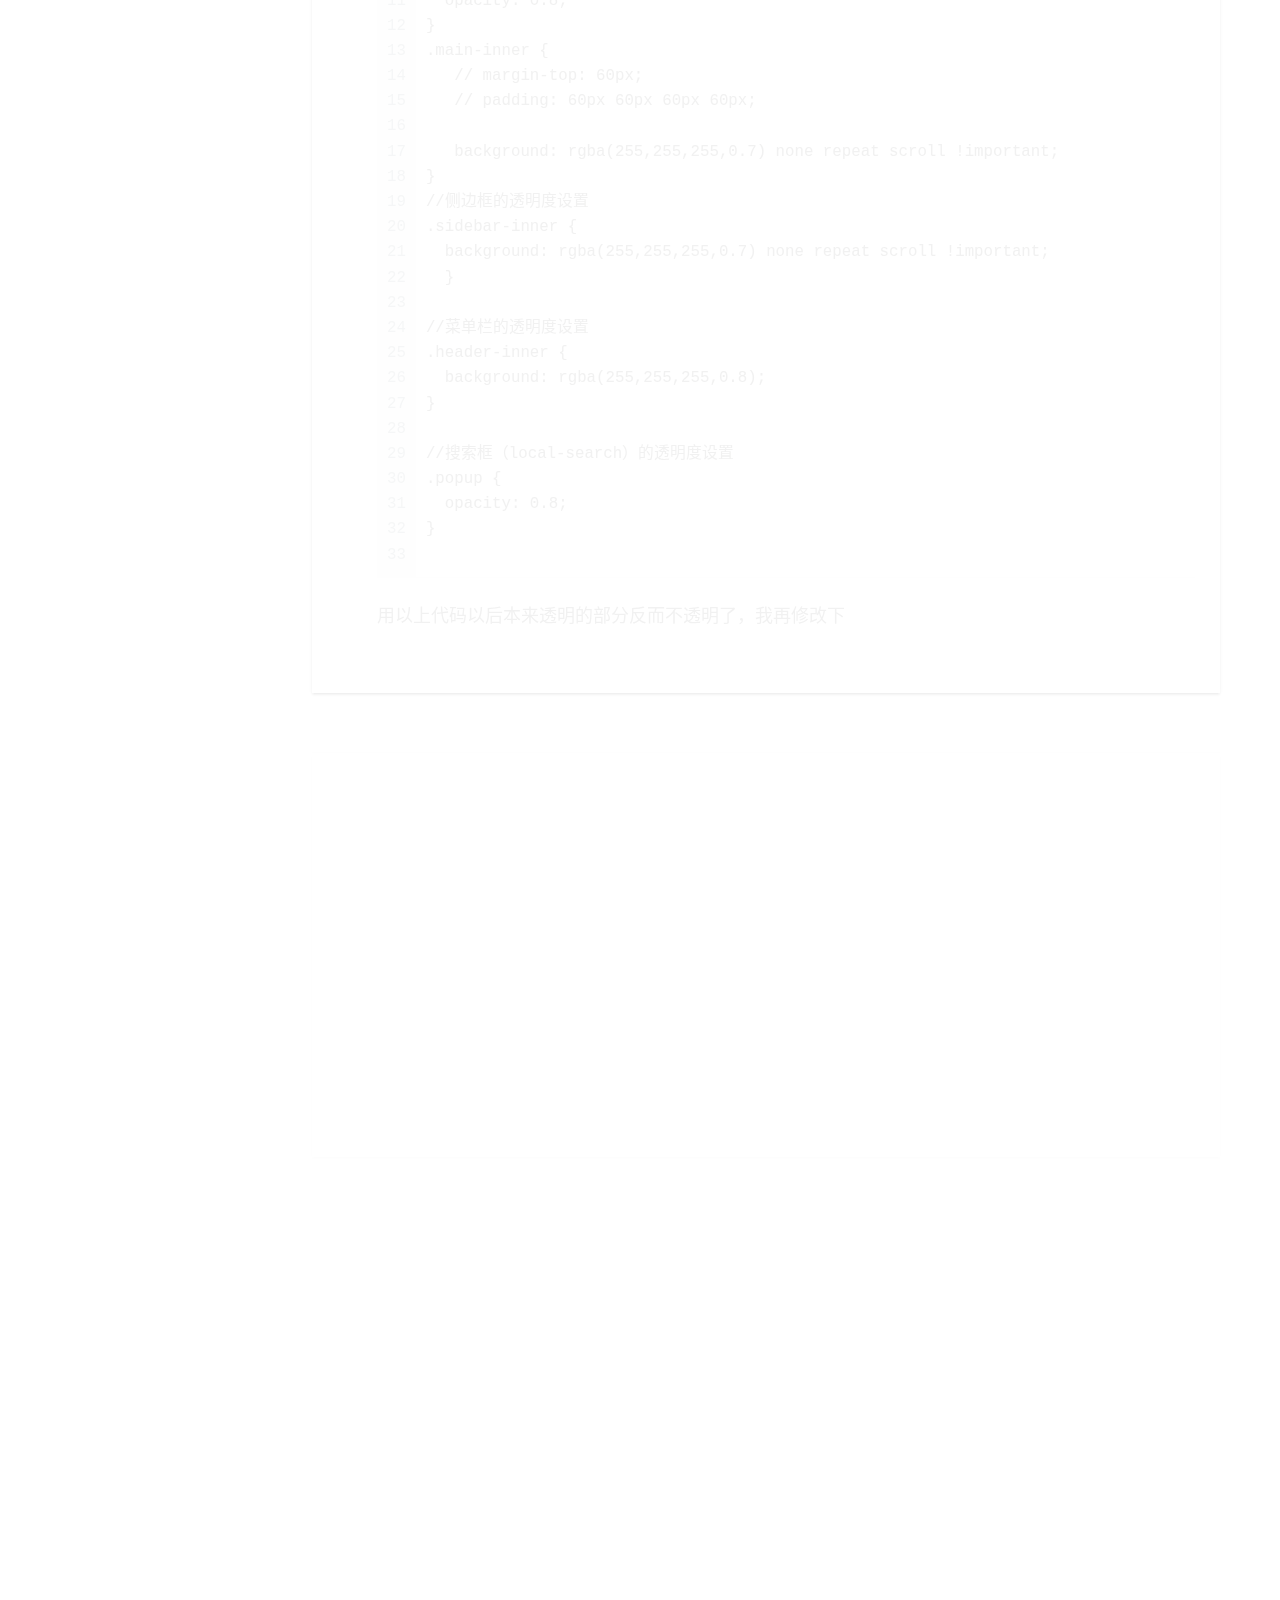
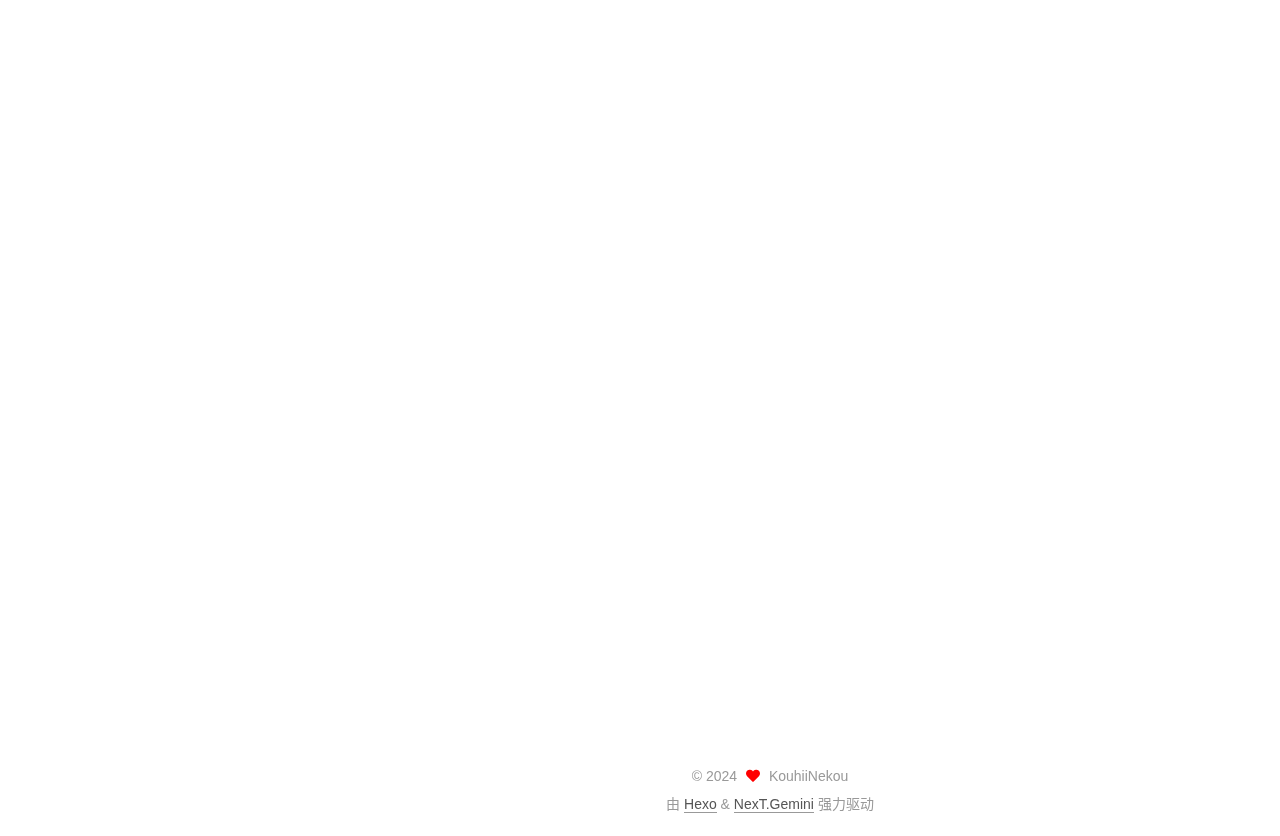
==== commit 8204f0d4: "Site updated: 2024-01-30 11:58:44" ====
--- a/index.html
+++ b/index.html
@@ -193,6 +193,185 @@
 
           <div class="content index posts-expand">
             
+      
+  
+  
+  <article itemscope itemtype="http://schema.org/Article" class="post-block" lang="zh-CN">
+    <link itemprop="mainEntityOfPage" href="http://example.com/2024/01/30/%E7%BD%91%E9%A1%B5%E6%B8%B2%E6%9F%93%E9%9B%B6%E7%A2%8E%E7%9F%A5%E8%AF%86/">
+
+    <span hidden itemprop="author" itemscope itemtype="http://schema.org/Person">
+      <meta itemprop="image" content="/images/avatar.gif">
+      <meta itemprop="name" content="KouhiiNekou">
+      <meta itemprop="description" content="喵喵喵喵喵">
+    </span>
+
+    <span hidden itemprop="publisher" itemscope itemtype="http://schema.org/Organization">
+      <meta itemprop="name" content="咖啡猫">
+    </span>
+      <header class="post-header">
+        <h2 class="post-title" itemprop="name headline">
+          
+            <a href="/2024/01/30/%E7%BD%91%E9%A1%B5%E6%B8%B2%E6%9F%93%E9%9B%B6%E7%A2%8E%E7%9F%A5%E8%AF%86/" class="post-title-link" itemprop="url">网页渲染零碎知识</a>
+        </h2>
+
+        <div class="post-meta">
+            <span class="post-meta-item">
+              <span class="post-meta-item-icon">
+                <i class="far fa-calendar"></i>
+              </span>
+              <span class="post-meta-item-text">发表于</span>
+              
+
+              <time title="创建时间：2024-01-30 11:20:44 / 修改时间：11:58:07" itemprop="dateCreated datePublished" datetime="2024-01-30T11:20:44+08:00">2024-01-30</time>
+            </span>
+            <span class="post-meta-item">
+              <span class="post-meta-item-icon">
+                <i class="far fa-folder"></i>
+              </span>
+              <span class="post-meta-item-text">分类于</span>
+                <span itemprop="about" itemscope itemtype="http://schema.org/Thing">
+                  <a href="/categories/%E5%8D%9A%E5%AE%A2%E4%BC%98%E5%8C%96%E8%AE%B0%E5%BD%95/" itemprop="url" rel="index"><span itemprop="name">博客优化记录</span></a>
+                </span>
+            </span>
+
+          
+
+        </div>
+      </header>
+
+    
+    
+    
+    <div class="post-body" itemprop="articleBody">
+
+      
+          <h2 id="1-相对路径"><a href="#1-相对路径" class="headerlink" title="1. 相对路径"></a>1. 相对路径</h2><p>项目小白做大作业的时候相对路径总是搞得云里雾里的，课上老师不会讲这些知识点，浅浅记录一下</p>
+<ol>
+<li>引用上级文件： ..&#x2F;cover1.jpg</li>
+<li>引用同级文件： cover1.jpg</li>
+<li>引用下级文件： cover&#x2F;cover1.jpg</li>
+<li>引用上上级文件： ..&#x2F;..&#x2F;cover1.jpg</li>
+</ol>
+<figure class="highlight html"><table><tr><td class="gutter"><pre><span class="line">1</span><br><span class="line">2</span><br><span class="line">3</span><br><span class="line">4</span><br><span class="line">5</span><br><span class="line">6</span><br><span class="line">7</span><br><span class="line">8</span><br><span class="line">9</span><br><span class="line">10</span><br><span class="line">11</span><br></pre></td><td class="code"><pre><span class="line"><span class="comment">&lt;!-- 1.引用上级文件,为图片中例子 --&gt;</span></span><br><span class="line"><span class="tag">&lt;<span class="name">img</span> <span class="attr">src</span>=<span class="string">&quot;../cover1.jpg&quot;</span> <span class="attr">alt</span>=<span class="string">&quot;cover1&quot;</span>&gt;</span></span><br><span class="line"></span><br><span class="line"><span class="comment">&lt;!-- 2.引用同级文件  --&gt;</span></span><br><span class="line"><span class="tag">&lt;<span class="name">img</span> <span class="attr">src</span>=<span class="string">&quot;cover1.jpg&quot;</span> <span class="attr">alt</span>=<span class="string">&quot;cover1&quot;</span>&gt;</span></span><br><span class="line"></span><br><span class="line"><span class="comment">&lt;!-- 3.引用下级文件 --&gt;</span></span><br><span class="line"><span class="tag">&lt;<span class="name">img</span> <span class="attr">src</span>=<span class="string">&quot;cover/cover1.jpg&quot;</span> <span class="attr">alt</span>=<span class="string">&quot;cover1&quot;</span>&gt;</span></span><br><span class="line"></span><br><span class="line"><span class="comment">&lt;!-- 4.引用上上级文件 --&gt;</span></span><br><span class="line"><span class="tag">&lt;<span class="name">img</span> <span class="attr">src</span>=<span class="string">&quot;../../cover1.jpg&quot;</span> <span class="attr">alt</span>=<span class="string">&quot;cover1&quot;</span>&gt;</span></span><br></pre></td></tr></table></figure>
+
+<p>参考：<a target="_blank" rel="noopener" href="https://zhuanlan.zhihu.com/p/263756528">相对路径和绝对路径？简洁易懂解释+实例 - 知乎 (zhihu.com)</a></p>
+<h2 id="2-插入图片"><a href="#2-插入图片" class="headerlink" title="2. 插入图片"></a>2. 插入图片</h2><p>学会如何引用相对路径以后就可以尝试在博客中插入图片了</p>
+<ul>
+<li>在md文件中插入图片的语法为<code>![]()</code>。</li>
+</ul>
+<p>​	其中<strong>方括号</strong>是图片描述，<strong>圆括号</strong>是图片路径。</p>
+<p>​	注意：<strong>对于hexo来说它的资源文件的根目录就是source,当然你也可以修改_config.yml改变这个配置</strong></p>
+<ul>
+<li>网上插入图片的方法众多，一下是我采用的方法：</li>
+</ul>
+<p>在Hexo的目录<code>source</code>中创建一个图片文件夹，例如<code>pic</code>   </p>
+<p>设置路径：</p>
+<figure class="highlight markdown"><table><tr><td class="gutter"><pre><span class="line">1</span><br></pre></td><td class="code"><pre><span class="line">![<span class="string">image-20240130114356739</span>](<span class="link">../pic/pic1.png</span>)</span><br></pre></td></tr></table></figure>
+
+<p><img src="/../pic/pic1.png" alt="image-20240130114356739"></p>
+<p>测试下是否可以显示</p>
+<p>好，可以显示</p>
+<p>参考：<a target="_blank" rel="noopener" href="https://blog.csdn.net/Miracle_ps/article/details/114791335">Hexo 添加图片——不用插件，超简单_hexo添加图片-CSDN博客</a></p>
+<p>由于我是在typora上写的博客，所以路径与参考博客不太一样，参考博客的路径在typora中无法显示图片</p>
+<p>此外，该方法似乎有些弊端，评论区有人指出该方法到后期会遇到一个问题就是占用空间太大，Github是有项目大小限制的，如果遇到更简单的方法我也会更新。</p>
+
+      
+    </div>
+
+    
+    
+    
+      <footer class="post-footer">
+        <div class="post-eof"></div>
+      </footer>
+  </article>
+  
+  
+  
+
+      
+  
+  
+  <article itemscope itemtype="http://schema.org/Article" class="post-block" lang="zh-CN">
+    <link itemprop="mainEntityOfPage" href="http://example.com/2024/01/27/%E4%B8%BB%E9%A2%98%E4%BC%98%E5%8C%96/">
+
+    <span hidden itemprop="author" itemscope itemtype="http://schema.org/Person">
+      <meta itemprop="image" content="/images/avatar.gif">
+      <meta itemprop="name" content="KouhiiNekou">
+      <meta itemprop="description" content="喵喵喵喵喵">
+    </span>
+
+    <span hidden itemprop="publisher" itemscope itemtype="http://schema.org/Organization">
+      <meta itemprop="name" content="咖啡猫">
+    </span>
+      <header class="post-header">
+        <h2 class="post-title" itemprop="name headline">
+          
+            <a href="/2024/01/27/%E4%B8%BB%E9%A2%98%E4%BC%98%E5%8C%96/" class="post-title-link" itemprop="url">主题优化</a>
+        </h2>
+
+        <div class="post-meta">
+            <span class="post-meta-item">
+              <span class="post-meta-item-icon">
+                <i class="far fa-calendar"></i>
+              </span>
+              <span class="post-meta-item-text">发表于</span>
+
+              <time title="创建时间：2024-01-27 20:01:02" itemprop="dateCreated datePublished" datetime="2024-01-27T20:01:02+08:00">2024-01-27</time>
+            </span>
+              <span class="post-meta-item">
+                <span class="post-meta-item-icon">
+                  <i class="far fa-calendar-check"></i>
+                </span>
+                <span class="post-meta-item-text">更新于</span>
+                <time title="修改时间：2024-01-28 20:34:34" itemprop="dateModified" datetime="2024-01-28T20:34:34+08:00">2024-01-28</time>
+              </span>
+            <span class="post-meta-item">
+              <span class="post-meta-item-icon">
+                <i class="far fa-folder"></i>
+              </span>
+              <span class="post-meta-item-text">分类于</span>
+                <span itemprop="about" itemscope itemtype="http://schema.org/Thing">
+                  <a href="/categories/%E5%8D%9A%E5%AE%A2%E4%BC%98%E5%8C%96%E8%AE%B0%E5%BD%95/" itemprop="url" rel="index"><span itemprop="name">博客优化记录</span></a>
+                </span>
+            </span>
+
+          
+
+        </div>
+      </header>
+
+    
+    
+    
+    <div class="post-body" itemprop="articleBody">
+
+      
+          <p>本片记录博客主题优化，持续更新，加油把博客装扮成花里胡哨吧哈哈</p>
+<h2 id="背景"><a href="#背景" class="headerlink" title="背景"></a>背景</h2><ol>
+<li><p>背景透明化</p>
+<p>参考文章：<a target="_blank" rel="noopener" href="https://blog.csdn.net/Growing_potato/article/details/113926856">https://blog.csdn.net/Growing_potato/article/details/113926856</a></p>
+<p>修改source\_data\styles.styl 文件夹代码</p>
+<figure class="highlight html"><table><tr><td class="gutter"><pre><span class="line">1</span><br><span class="line">2</span><br><span class="line">3</span><br><span class="line">4</span><br><span class="line">5</span><br><span class="line">6</span><br><span class="line">7</span><br><span class="line">8</span><br><span class="line">9</span><br><span class="line">10</span><br><span class="line">11</span><br><span class="line">12</span><br><span class="line">13</span><br><span class="line">14</span><br><span class="line">15</span><br><span class="line">16</span><br><span class="line">17</span><br><span class="line">18</span><br><span class="line">19</span><br><span class="line">20</span><br><span class="line">21</span><br><span class="line">22</span><br><span class="line">23</span><br><span class="line">24</span><br><span class="line">25</span><br><span class="line">26</span><br><span class="line">27</span><br><span class="line">28</span><br><span class="line">29</span><br><span class="line">30</span><br><span class="line">31</span><br><span class="line">32</span><br><span class="line">33</span><br></pre></td><td class="code"><pre><span class="line">body &#123;</span><br><span class="line">      background: url(/images/background.png);//自己喜欢的图片地址</span><br><span class="line">      background-size: cover;</span><br><span class="line">      background-repeat: no-repeat;</span><br><span class="line">      background-attachment: fixed;</span><br><span class="line">      background-position: 50% 50%;</span><br><span class="line">&#125;</span><br><span class="line">//博客内容透明化</span><br><span class="line">//文章内容的透明度设置</span><br><span class="line">.content-wrap &#123;</span><br><span class="line">  opacity: 0.8;</span><br><span class="line">&#125;</span><br><span class="line">.main-inner &#123; </span><br><span class="line">   // margin-top: 60px;</span><br><span class="line">   // padding: 60px 60px 60px 60px;</span><br><span class="line"></span><br><span class="line">   background: rgba(255,255,255,0.7) none repeat scroll !important;</span><br><span class="line">&#125;</span><br><span class="line">//侧边框的透明度设置</span><br><span class="line">.sidebar-inner &#123;</span><br><span class="line">  background: rgba(255,255,255,0.7) none repeat scroll !important;</span><br><span class="line">  &#125;</span><br><span class="line"></span><br><span class="line">//菜单栏的透明度设置</span><br><span class="line">.header-inner &#123;</span><br><span class="line">  background: rgba(255,255,255,0.8);</span><br><span class="line">&#125;</span><br><span class="line"></span><br><span class="line">//搜索框（local-search）的透明度设置</span><br><span class="line">.popup &#123;</span><br><span class="line">  opacity: 0.8;</span><br><span class="line">&#125;</span><br><span class="line"></span><br></pre></td></tr></table></figure>
+
+<p>用以上代码以后本来透明的部分反而不透明了，我再修改下</p>
+</li>
+</ol>
+
+      
+    </div>
+
+    
+    
+    
+      <footer class="post-footer">
+        <div class="post-eof"></div>
+      </footer>
+  </article>
+  
+  
+  
+
       
   
   
@@ -402,14 +581,14 @@
       <div class="site-state-item site-state-posts">
           <a href="/archives/">
         
-          <span class="site-state-item-count">2</span>
+          <span class="site-state-item-count">4</span>
           <span class="site-state-item-name">日志</span>
         </a>
       </div>
       <div class="site-state-item site-state-categories">
             <a href="/categories/">
           
-        <span class="site-state-item-count">1</span>
+        <span class="site-state-item-count">2</span>
         <span class="site-state-item-name">分类</span></a>
       </div>
   </nav>
--- a/css/main.css
+++ b/css/main.css
@@ -1169,7 +1169,7 @@
 }
 .links-of-author a::before,
 .links-of-author span.exturl::before {
-  background: #ff6a4f;
+  background: #ff6a09;
   border-radius: 50%;
   content: ' ';
   display: inline-block;
